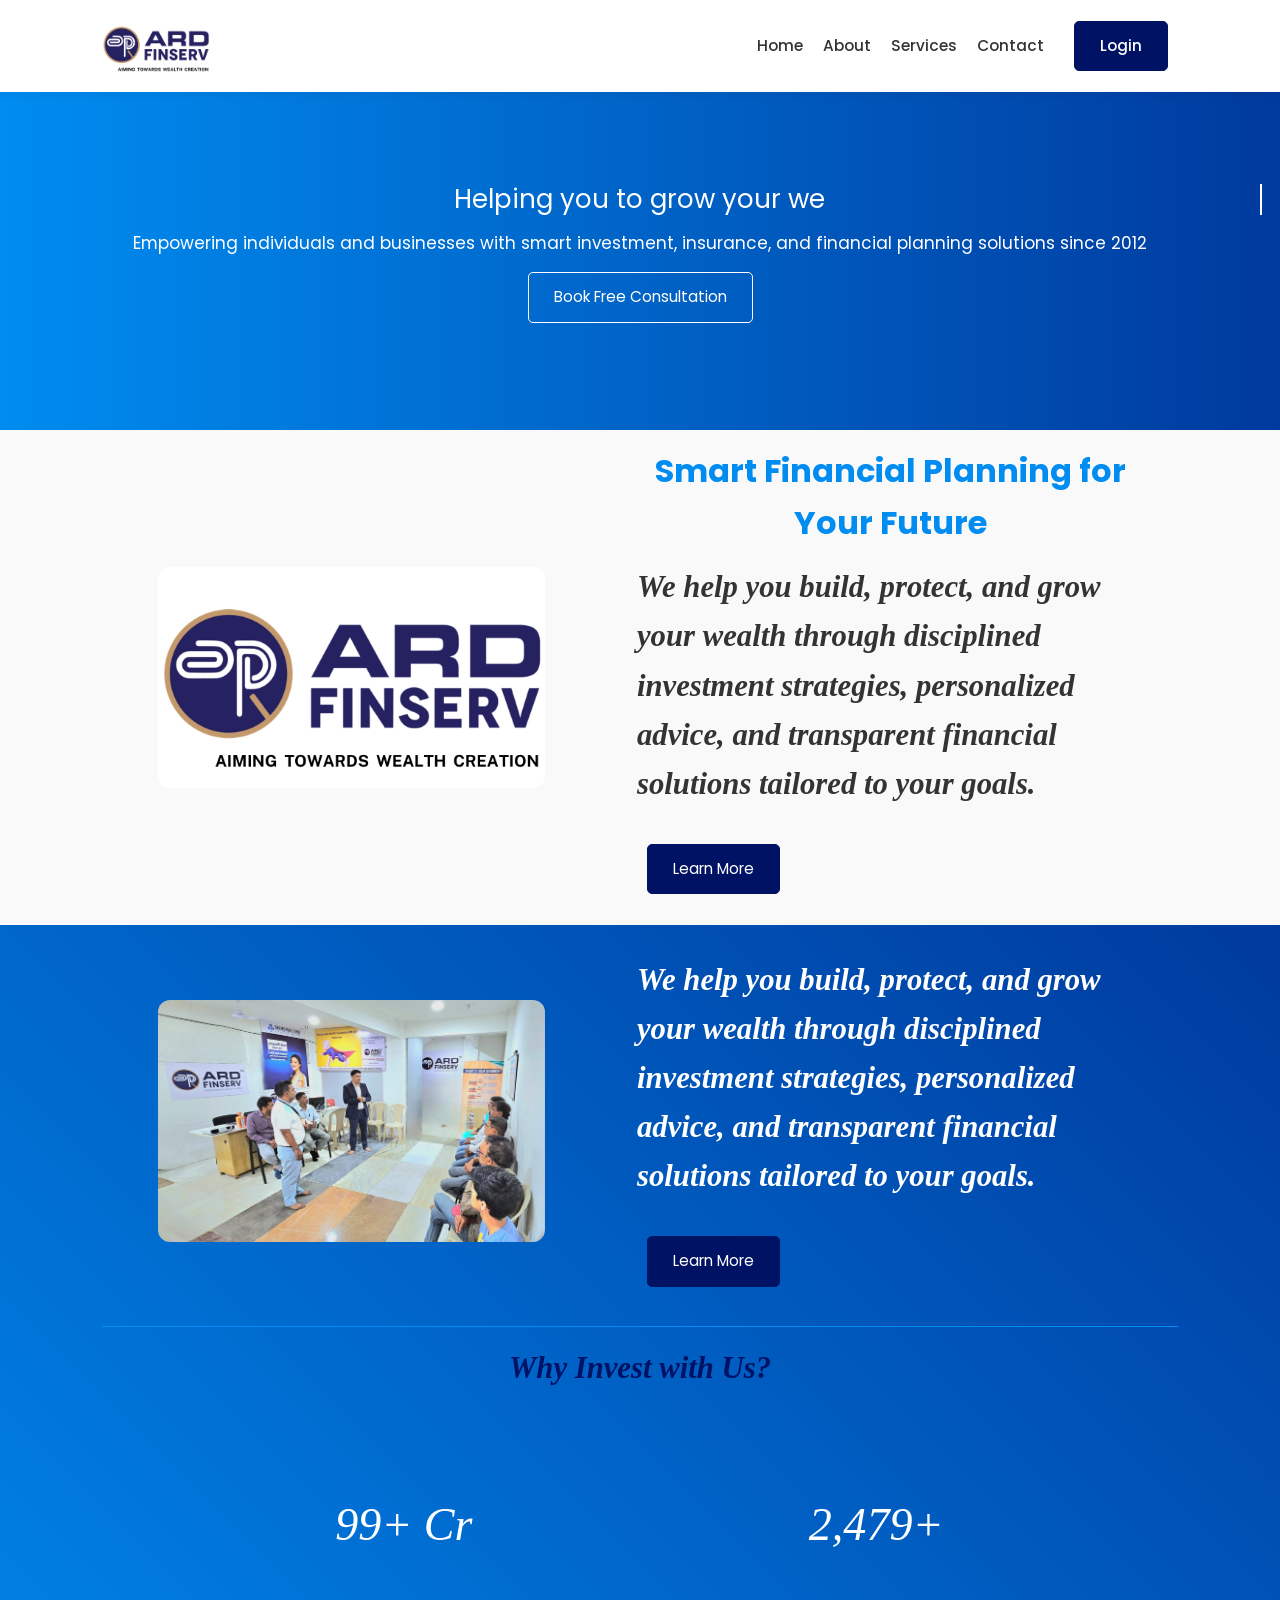
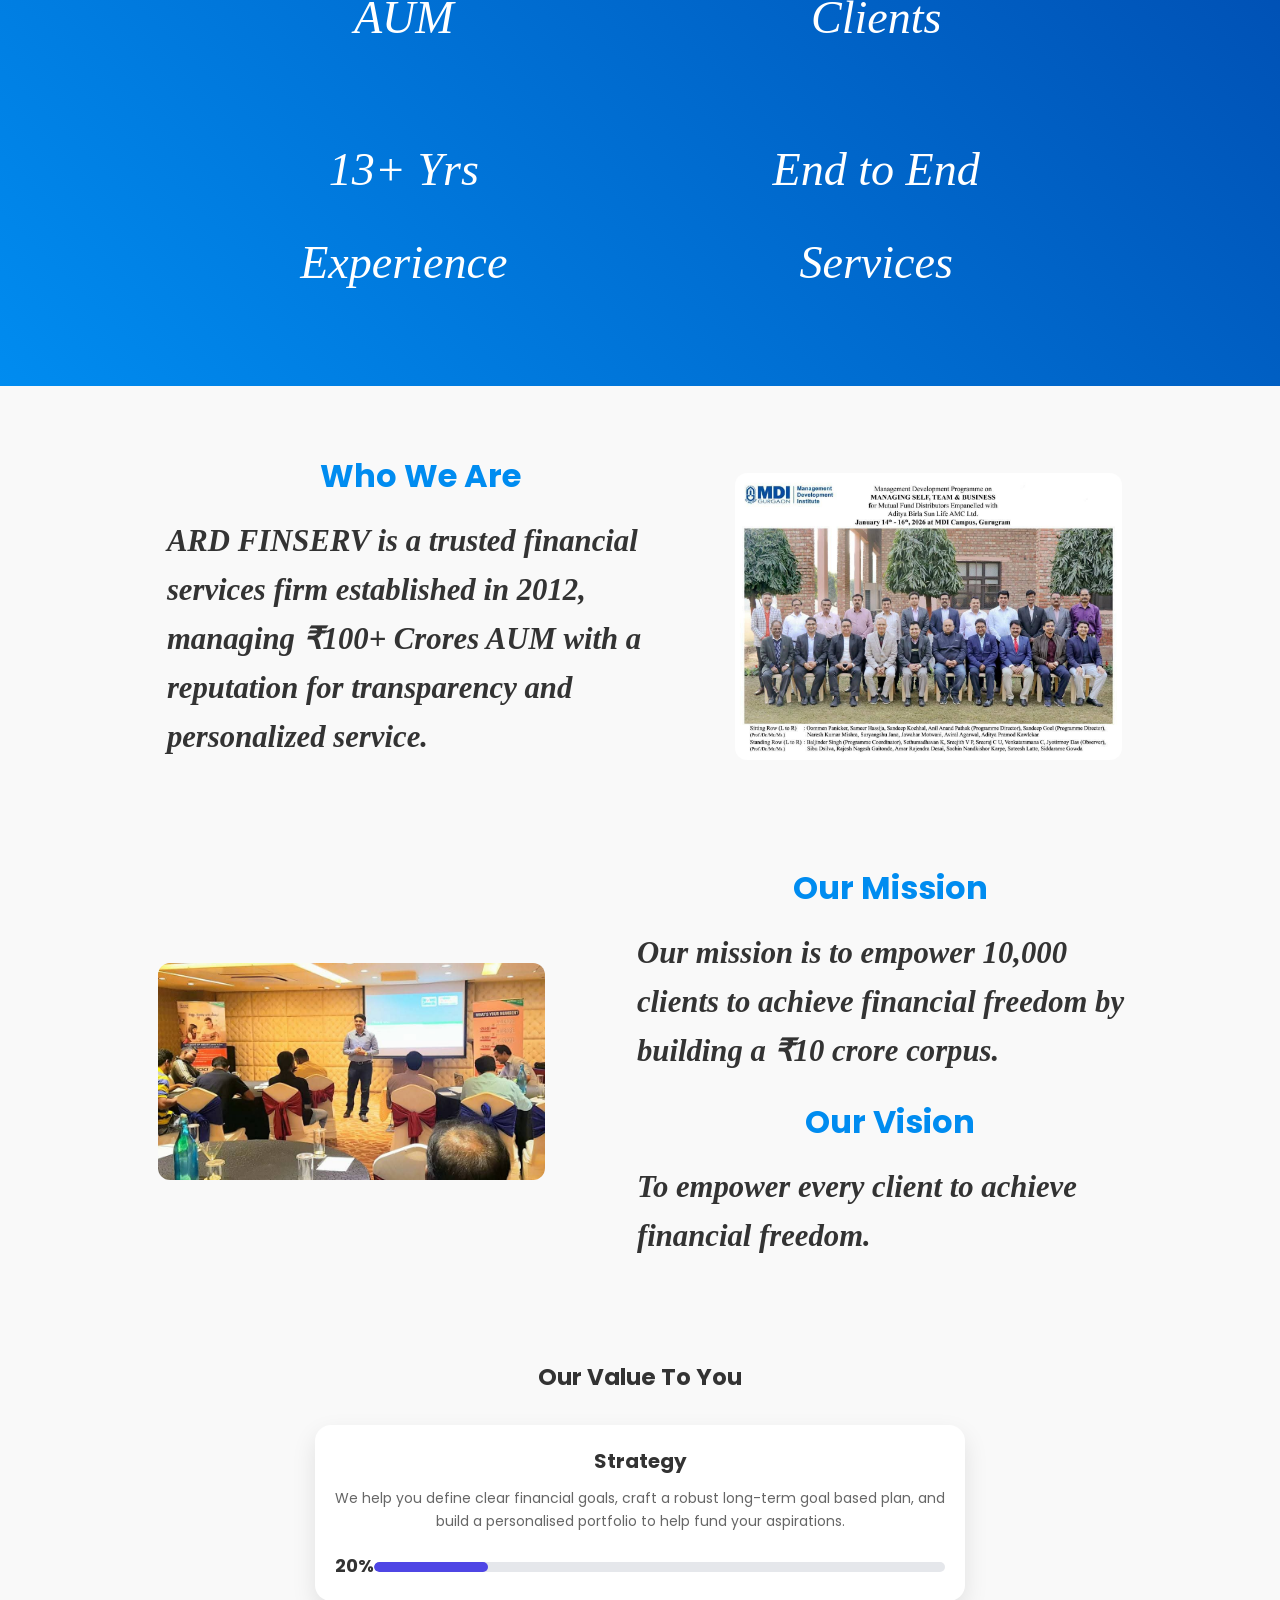
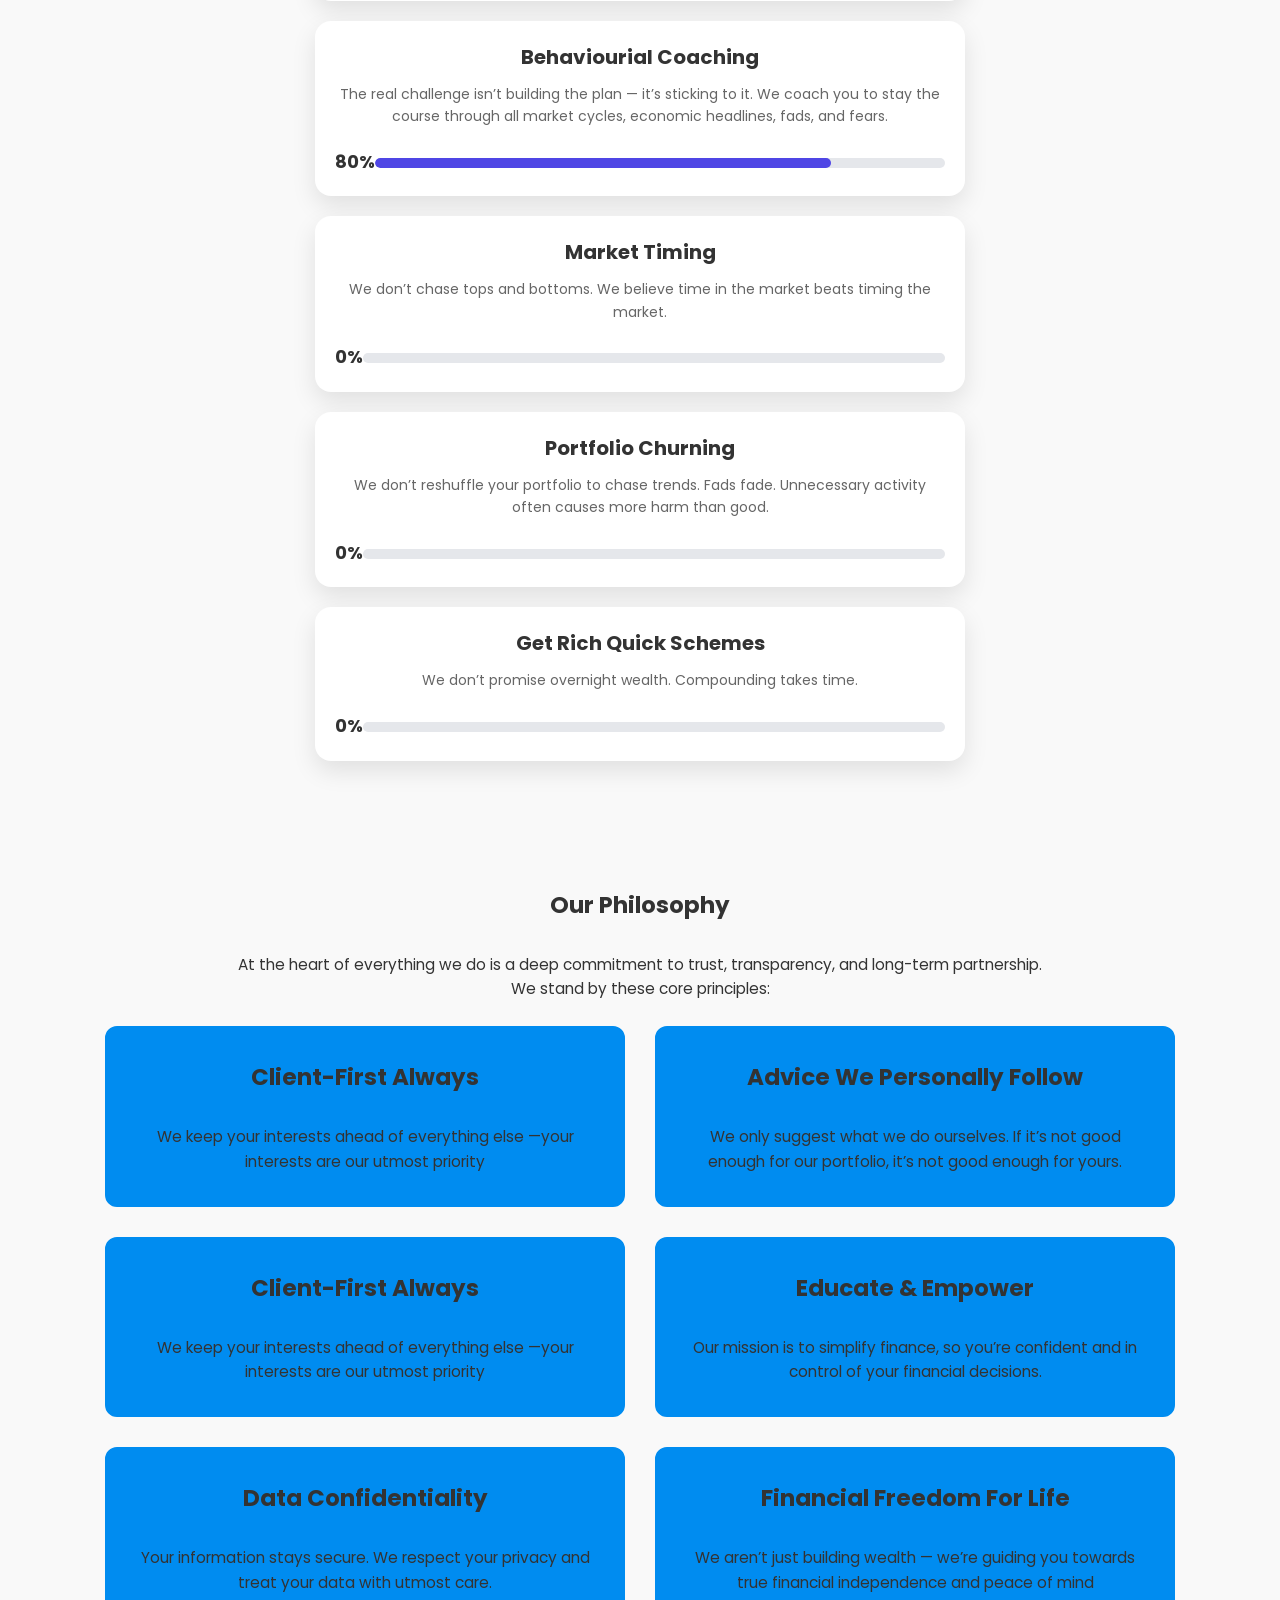
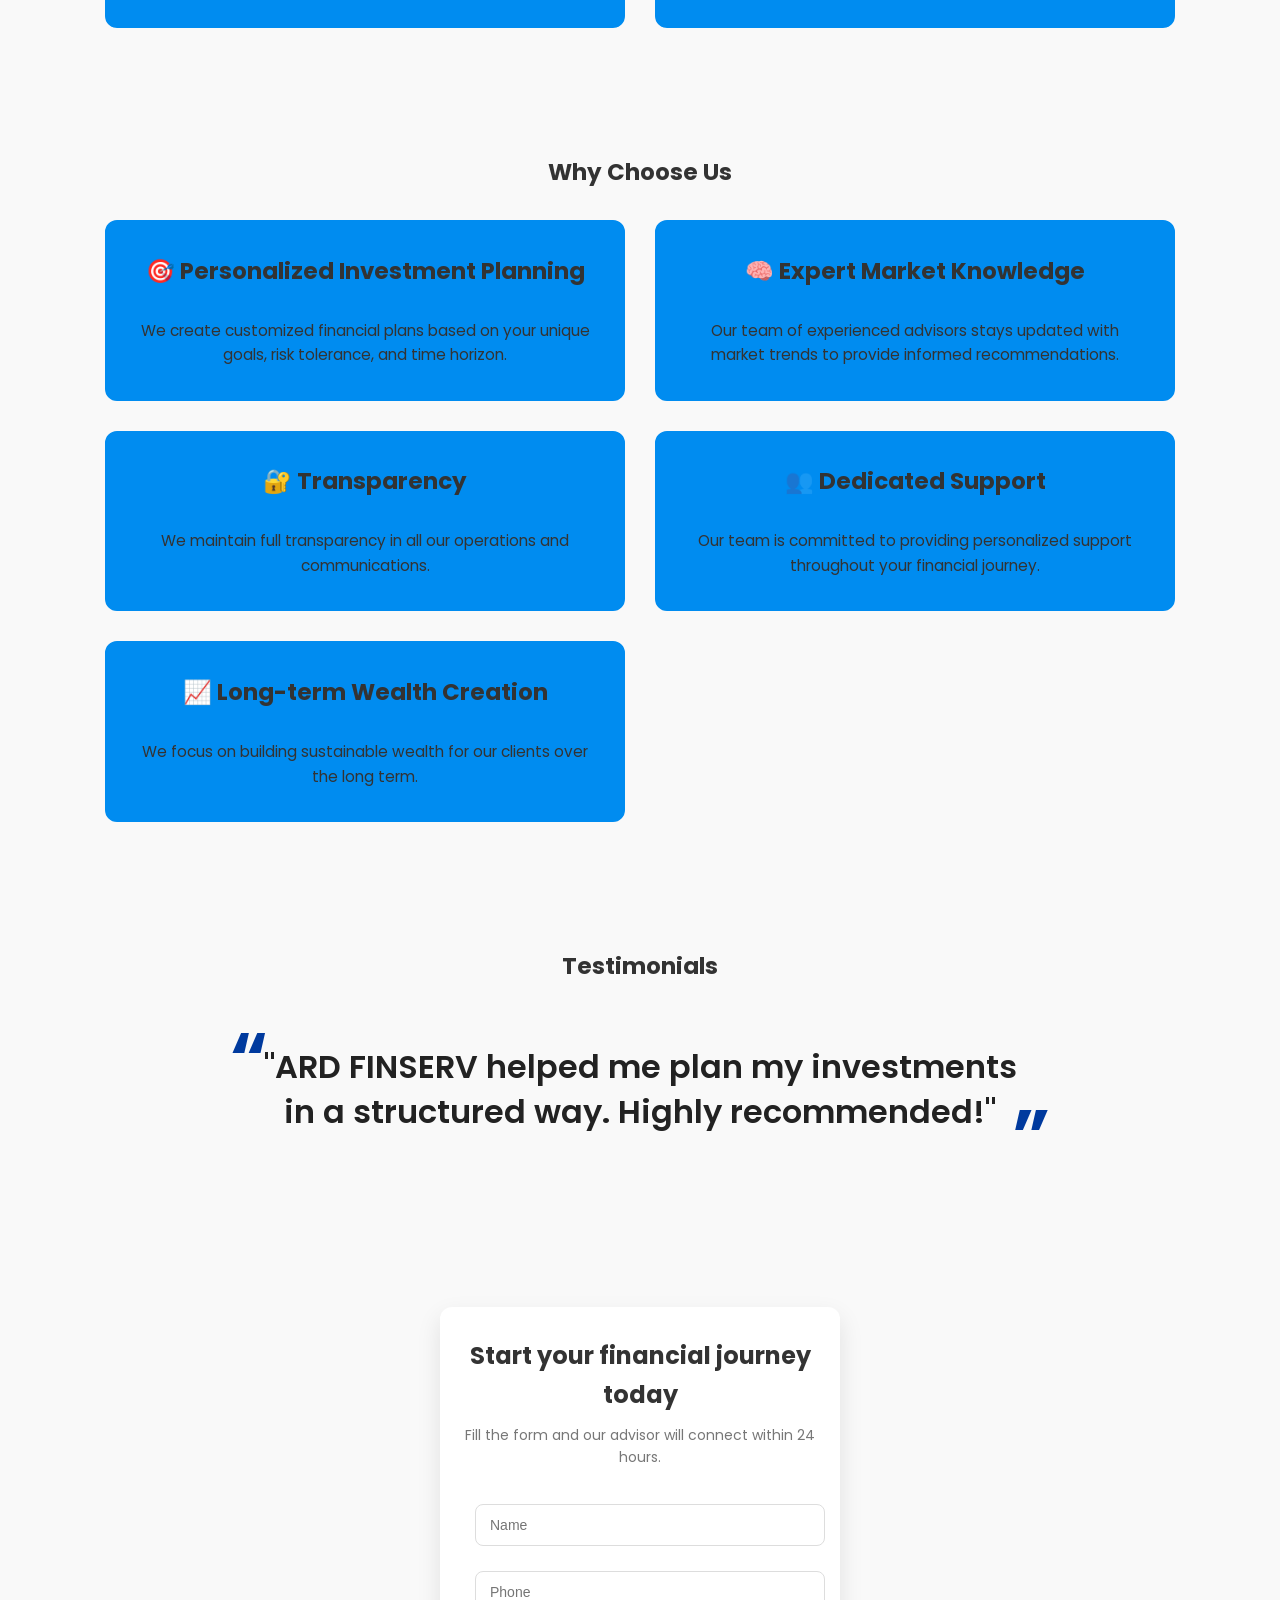
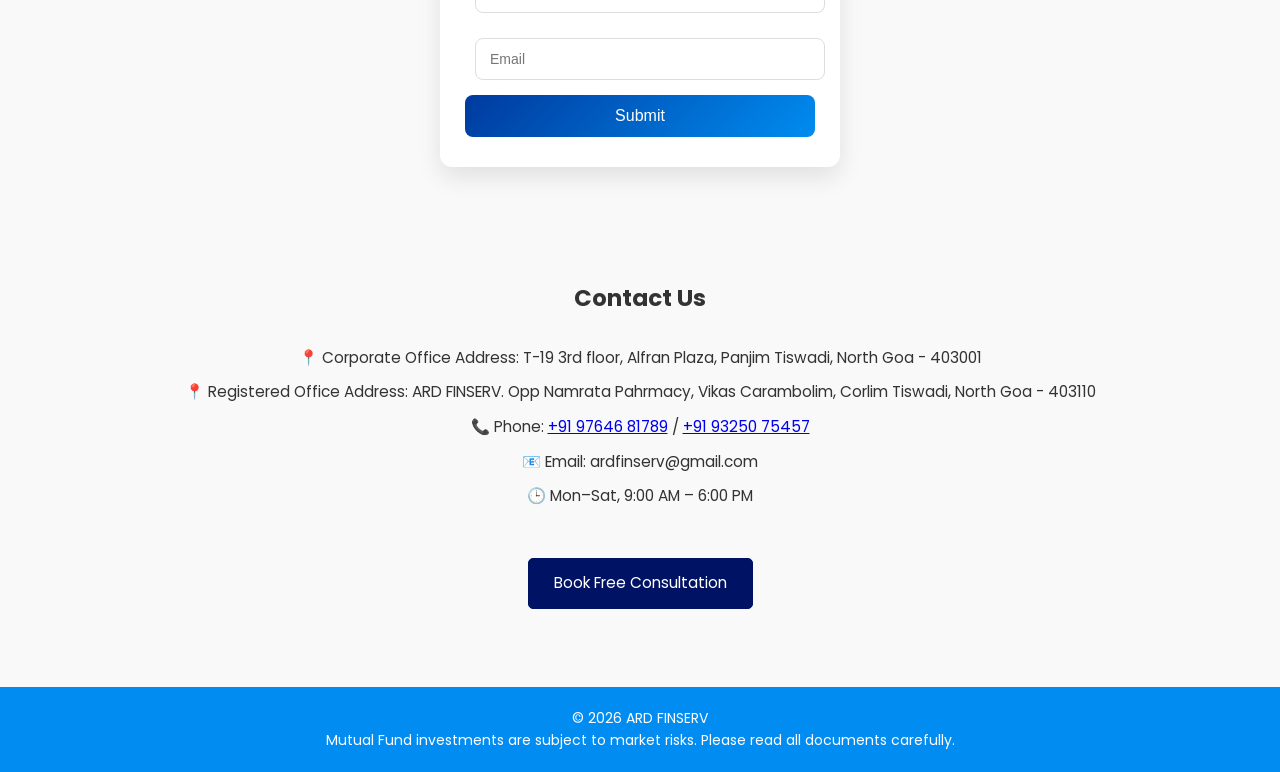
==== index.html @ 9228c087 "completed" ====
<!DOCTYPE html>
<html lang="en">

<head>
  <meta charset="UTF-8">
  <meta name="viewport" content="width=device-width, initial-scale=1.0">
  <title>ARD FINSERV</title>
  <link href="https://fonts.googleapis.com/css2?family=Poppins:wght@300;400;600;700&display=swap" rel="stylesheet">
  <link rel="stylesheet" href="style.css">
  <script src="script.js"></script>
</head>

<body>

  <!-- NAVBAR -->

  <nav>
    <h2 class="logo"><img height="100%" src="logo.jpg" alt="logo"></h2>
    <div class="hamburger" onclick="toggleMobileMenu()">
      <span></span>
      <span></span>
      <span></span>
    </div>
    <ul>
      <li><a href="/">Home</a></li>
      <li><a href="/about.html">About</a></li>
      <li><a href="/services.html">Services</a></li>
      <li><a href="/contact.html">Contact</a></li>
      <li><a class="btn" href="https://ardfinserv.investwell.app/app/#/login" target="_blank">Login</a></li>
    </ul>
  </nav>

  <!-- HERO -->
  <section class="hero">
    <!-- <h1>Your Trusted Partner in Financial Growth</h1> -->
    <div class="text" id="text"></div>
    
    </div>
    <p>Empowering individuals and businesses with smart investment, insurance, and financial planning solutions since
      2012</p>
    <a href="/contact.html" class="btn secondary">Book Free Consultation</a>

    <script>
      loop();
    </script>
  </section>

  <section class="split-section">
    <div class="split-container">

      <!-- Image -->
      <div class="split-image">
        <img src="logo.jpg" alt="Financial Planning">
      </div>

      <!-- Text -->
      <div class="split-text">
        <h2>Smart Financial Planning for Your Future</h2>
        <p class="nice-text">
          We help you build, protect, and grow your wealth through disciplined investment strategies,
          personalized advice, and transparent financial solutions tailored to your goals.
        </p>
        <a href="/about.html" class="btn">Learn More</a>
      </div>

    </div>
  </section>

  <section class="split-section linear-background">
    <div class="split-container">

      <!-- Image -->
      <div class="split-image">
        <img src="images/img1.jpeg" alt="Financial Planning">
      </div>

      <!-- Text -->
      <div class="split-text">
        <p class="nice-text" style="color: white;">
          We help you build, protect, and grow your wealth through disciplined investment strategies,
          personalized advice, and transparent financial solutions tailored to your goals.
        </p>

        <a href="/about.html" class="btn">Learn More</a>
      </div>
    </div>
    <br>
    <hr>

    <center class="nice-heading">Why Invest with Us?</center>
    <br>

    <div id="stats" class="numbers">
      <div> <span class="counter" data-target="100">0</span>+ Cr <br><span class="bold">AUM</span></div>
      <div> <span class="counter" data-target="2500">0</span>+ <br><span class="bold">Clients</span></div>
      <div> <span class="counter" data-target="14">0</span>+ Yrs <br><span class="bold">Experience</span></div>
      <div> End to End <br><span class="bold">Services</span></div>
    </div>

    <script>

      const counters = document.querySelectorAll(".counter");

      function animateCounter(el) {
        const target = +el.getAttribute("data-target");
        const duration = 2000;
        let startTime = null;

        function update(currentTime) {
          if (!startTime) startTime = currentTime;

          const progress = currentTime - startTime;
          const value = Math.min(Math.floor((progress / duration) * target), target);

          el.textContent = value.toLocaleString(); // adds commas

          if (progress < duration) {
            requestAnimationFrame(update);
          }
        }

        requestAnimationFrame(update);
      }

      // Trigger when section is visible
      const observer = new IntersectionObserver((entries) => {
        console.log(entries);
        if (entries[0].isIntersecting) {
          counters.forEach(counter => animateCounter(counter));
          observer.disconnect(); // run once
        }
      }, { threshold: 0.3 });


      observer.observe(document.getElementById("stats"));
    </script>
  </section>

  <br>
  <br>

  <section class="split-section">
    <div class="split-container">
      <!-- Text -->
      <div class="split-text">
        <h2>Who We Are</h2>
        <p class="nice-text">
          ARD FINSERV is a trusted financial services firm established in 2012, managing ₹100+
          Crores AUM with a reputation for transparency and personalized service.
        </p>
      </div>

      <!-- Image -->
      <div class="split-image">
        <img src="images/img2.jpeg" alt="Financial Planning">
      </div>

    </div>
  </section>

  <br><br>

  <section class="split-section">
    <div class="split-container">

      <!-- Image -->
      <div class="split-image">
        <img src="images/img3.jpeg" alt="Financial Planning">
      </div>

      <!-- Text -->
      <div class="split-text">
        <h2>Our Mission</h2>
        <p class="nice-text">
          Our mission is to empower 10,000 clients to achieve financial freedom by building a ₹10 crore corpus.
        </p>
        <h2>Our Vision</h2>
        <p class="nice-text">
          To empower every client to achieve financial freedom.
      </div>

    </div>
  </section>

  <section>
    <h2>Our Value To You</h2>
    <div style="display: flex;flex-wrap: wrap;gap: 20px;justify-content: center;">

      <div class="dual-card">

        <div class="title">Strategy</div>


        <div class="description">We help you define clear financial goals, craft a robust long-term goal based plan,
          and build a personalised portfolio to help fund your aspirations.</div>

        <div style="display: flex;">
          <h3>20%</h3>
          <div class="progress-bar">
            <div class="progress-fill" style="--value:20%;"></div>
          </div>
        </div>
      </div>

      <div class="dual-card">

        <div class="title">Behaviourial Coaching</div>


        <div class="description">The real challenge isn’t building the plan — it’s sticking to it. We coach you to stay
          the course through all market cycles, economic headlines, fads, and fears.</div>

        <div style="display: flex;">
          <h3>80%</h3>
          <div class="progress-bar">
            <div class="progress-fill" style="--value:80%;"></div>
          </div>
        </div>
      </div>

      <div class="dual-card">

        <div class="title">Market Timing</div>


        <div class="description">We don’t chase tops and bottoms. We believe time in the market beats timing the market.
        </div>

        <div style="display: flex;">
          <h3>0%</h3>
          <div class="progress-bar">
            <div class="progress-fill" style="--value:0%;"></div>
          </div>
        </div>
      </div>

      <div class="dual-card">

        <div class="title">Portfolio Churning</div>


        <div class="description">We don’t reshuffle your portfolio to chase trends. Fads fade. Unnecessary activity
          often causes more harm than good.</div>

        <div style="display: flex;">
          <h3>0%</h3>
          <div class="progress-bar">
            <div class="progress-fill" style="--value:0%;"></div>
          </div>
        </div>
      </div>

      <div class="dual-card">

        <div class="title">Get Rich Quick Schemes</div>


        <div class="description">We don’t promise overnight wealth. Compounding takes time.</div>

        <div style="display: flex;">
          <h3>0%</h3>
          <div class="progress-bar">
            <div class="progress-fill" style="--value:0%;"></div>
          </div>
        </div>
      </div>


    </div>

  </section>

  <section>
    <h2>Our Philosophy</h2>

    <center>
      <p>
        At the heart of everything we do is a deep commitment to trust, transparency, and long-term partnership.
        <br>
        We stand by these core principles:
      </p>
    </center>
    <br>
    <div class="grid">
      <div class="card">
        <h2>Client-First Always</h2>
        <p>We keep your interests ahead of everything else —your interests are our utmost priority </p>
      </div>
      <div class="card">
        <h2>Advice We Personally Follow</h2>
        <p>We only suggest what we do ourselves. If it’s not good enough for our portfolio, it’s not good enough for
          yours.</p>
      </div>
      <div class="card">
        <h2>Client-First Always</h2>
        <p>We keep your interests ahead of everything else —your interests are our utmost priority </p>
      </div>
      <div class="card">
        <h2>Educate & Empower</h2>
        <p>Our mission is to simplify finance, so you’re confident and in control of your financial decisions.</p>
      </div>
      <div class="card">
        <h2>Data Confidentiality</h2>
        <p>Your information stays secure. We respect your privacy and treat your data with utmost care.</p>
      </div>
      <div class="card">
        <h2>Financial Freedom For Life</h2>
        <p>We aren’t just building wealth — we’re guiding you towards true financial independence and peace of mind</p>
      </div>
    </div>
  </section>

  <!-- WHY CHOOSE US -->
  <section>
    <h2>Why Choose Us</h2>
    <div class="grid">
      <div class="card">
        <h2>🎯 Personalized Investment Planning</h2>
        <p>We create customized financial plans based on your unique goals, risk tolerance, and time horizon.</p>

      </div>
      <div class="card">
        <h2>🧠 Expert Market Knowledge</h2>
        <p>Our team of experienced advisors stays updated with market trends to provide informed recommendations.</p>
      </div>
      <div class="card">
        <h2>🔐 Transparency</h2>
        <p>We maintain full transparency in all our operations and communications.</p>
      </div>
      <div class="card">
        <h2>👥 Dedicated Support</h2>
        <p>Our team is committed to providing personalized support throughout your financial journey.</p>
      </div>
      <div class="card">
        <h2>📈 Long-term Wealth Creation</h2>
        <p>We focus on building sustainable wealth for our clients over the long term.</p>
      </div>
    </div>
  </section>

  <!-- TESTIMONIAL -->
  <section>
    <h2>Testimonials</h2>
    <blockquote class="big-quote">
      "ARD FINSERV helped me plan my investments in a structured way. Highly recommended!"
    </blockquote>
  </section>

  <!-- FORM -->
  <section class="form">
    <h2>Start your financial journey today</h2>
    <p>Fill the form and our advisor will connect within 24 hours.</p>
    <input type="text" placeholder="Name">
    <input type="text" placeholder="Phone">
    <input type="email" placeholder="Email">
    <button>Submit</button>
  </section>

  <!-- CONTACT -->
  <section id="contact" class="contact">
    <h2>Contact Us</h2>
    <p>📍 Corporate Office Address: T-19 3rd floor, Alfran Plaza, Panjim Tiswadi, North Goa - 403001</p>
    <p>📍 Registered Office Address: ARD FINSERV. Opp Namrata Pahrmacy, Vikas Carambolim, Corlim Tiswadi, North Goa -
      403110</p>
    <p>📞 Phone: <a href="phone:+91 97646 81789">+91 97646 81789</a> / <a href="phone:+91 93250 75457">+91 93250
        75457</a></p>
    <p>📧 Email: ardfinserv@gmail.com</p>
    <p>🕒 Mon–Sat, 9:00 AM – 6:00 PM</p>
    <br>
    <a href="/contact.html" class="btn">Book Free Consultation</a>
  </section>

  <!-- FOOTER -->
  <footer>
    <p>© 2026 ARD FINSERV</p>
    <p>Mutual Fund investments are subject to market risks. Please read all documents carefully.</p>
  </footer>

</body>

</html>
---- style.css ----
:root {
  --primary-color: #003a9e;
  --secondary-color: #008cf0;
  --btn-color: #001264;
  --background-color: #f9f9f9;
  --text-color: #333;
}

* {
  margin: 0;
  padding: 0;
  box-sizing: border-box;
}

html {
  scroll-behavior: smooth;
  font-size: clamp(14px, 1.2vw, 18px);
}

body {
  font-family: 'Poppins', sans-serif;
  line-height: 1.6;
  color: var(--text-color);
  background-color: var(--background-color);
}

.logo {
  margin-bottom: 0;
  height: 100%;
}

/* NAVBAR */
nav {
  display: flex;
  justify-content: space-between;
  align-items: center;
  padding: 1rem 8%;
  background: #fff;
  height: 6rem;
  box-shadow: 0 2px 10px rgba(0, 0, 0, 0.05);
  position: sticky;
  top: 0;
  z-index: 1000;
}

nav h2 {
  color: var(--secondary-color);
}

nav ul {
  display: flex;
  list-style: none;
  gap: 20px;
  align-items: center;
}

nav a {
  text-decoration: none;
  color: var(--text-color);
  font-weight: 500;
}

nav a:hover {
  color: var(--primary-color);
}

.hero2 {
  height: 90vh;
  background-image: url('images/img4.jpeg');
  background-size: cover;
  display: flex;
  justify-content: center;
  align-items: center;
  text-align: center;
  color: #fff;
}

/* HAMBURGER BUTTON */
.hamburger {
  display: none;
  flex-direction: column;
  cursor: pointer;
  padding: 5px;
  z-index: 1000;
}

.hamburger span {
  width: 25px;
  height: 3px;
  background: #1f1f1f;
  margin: 3px 0;
  transition: 0.3s;
  border-radius: 3px;
}

.hamburger.active span:nth-child(1) {
  transform: rotate(-45deg) translate(-5px, 6px);
}

.hamburger.active span:nth-child(2) {
  opacity: 0;
}

.hamburger.active span:nth-child(3) {
  transform: rotate(45deg) translate(-5px, -6px);
}

/* HERO */
.hero {
  background: linear-gradient(to right, var(--secondary-color), var(--primary-color));
  color: white;
  text-align: center;
  padding: 6rem 1.2rem;
}

.hero h1 {
  font-size: 3.1rem;
}

.hero p {
  margin-top: 1rem;
  font-size: 1.1rem;
}

.btn {
  display: inline-block;
  margin: 15px 10px;
  padding: 12px 25px;
  border-radius: 5px;
  text-decoration: none;
  color: white;
  background: var(--btn-color);
  outline: none;
  border: 1px solid var(--btn-color);
  cursor: pointer;
  transition: all 0.3s ease;
}

.btn.secondary {
  background: transparent;
  border: 1px solid white;
}

.btn:hover {
  background: white;
  color: var(--btn-color);
}

.big-quote {
  font-size: 32px;
  font-weight: 600;
  color: #222;
  text-align: center;
  margin: 40px auto;
  max-width: 800px;
  line-height: 1.4;
  position: relative;
  padding: 20px;
}

/* Decorative quotation marks */
.big-quote::before {
  content: "“";
  font-size: 80px;
  color: var(--primary-color);
  position: absolute;
  left: -10px;
  top: -20px;
}

.big-quote::after {
  content: "”";
  font-size: 80px;
  color: var(--primary-color);
  position: absolute;
  right: -10px;
  bottom: -40px;
}

.nice-text {
  color: var(--text-color);
  margin-top: 1rem;
  font-size: 2rem;
  font-style: italic;
  font-weight: bold;
  font-family: 'Times New Roman', Times, serif;
}

.nice-heading {
  color: var(--btn-color);
  margin-top: 1.1rem;
  font-size: 2rem;
  font-style: italic;
  font-weight: bolder;
  font-family: 'Times New Roman', Times, serif;
}

/* SECTIONS */
section {
  padding: 4.1rem 8%;
}

h2 {
  text-align: center;
  margin-bottom: 1.9rem;
}

hr {
  border: none;
  height: 1px;
  background: var(--secondary-color);
}

/* GRID */
.grid {
  display: grid;
  /* grid-template-columns: repeat(auto-fit, minmax(320px, 1fr)); */
  grid-template-columns: repeat(auto-fit, minmax(400px, 520px));
  gap: 30px;
  justify-content: center;
}

.card {
  padding: 20px;
  border-radius: 10px;
  border: 2px solid var(--secondary-color);
  background: var(--secondary-color);
  text-align: center;
  position: relative;
  padding: 2rem;
  border-radius: 12px;
  z-index: 1;
  overflow: hidden;
  transition: all 0.3s ease;
}

/* Gradient Border Effect */
.card::before {
  content: "";
  position: absolute;
  inset: 0;
  padding: 2px;
  /* thickness of border */
  border-radius: 12px;
  background: linear-gradient(135deg, var(--primary-color), var(--secondary-color), var(--btn-color), var(--accent-color));
  -webkit-mask:
    linear-gradient(#fff 0 0) content-box,
    linear-gradient(#fff 0 0);
  -webkit-mask-composite: xor;
  mask-composite: exclude;
  z-index: -1;
}

.card:hover {
  background: white;
}

/* 007bff, #00c6ff, #7b2ff7, #ff7a18); */

/* ABOUT */
.about p {
  max-width: 800px;
  margin: auto;
  text-align: center;
}

/* STATS */
.stats {
  display: flex;
  justify-content: space-around;
  flex-wrap: wrap;
  text-align: center;
}

.stat {
  margin: 20px;
  font-size: 22px;
  font-weight: 600;
}

/* CONTACT */
.contact {
  text-align: center;
}

.contact p {
  margin: 10px 0;
}

/* FORM */
.form {
  text-align: center;
}

.form input {
  width: 250px;
  padding: 10px;
  margin: 10px;
}

.form button {
  padding: 12px 25px;
  background: var(--primary-color);
  color: white;
  border: none;
  cursor: pointer;
}

/* FOOTER */
footer {
  background: var(--secondary-color);
  color: white;
  text-align: center;
  padding: 20px;
  font-size: 14px;
}

.split-section {
  padding: 1rem 8%;
  background: var(--background-color);
}

.split-container {
  display: flex;
  align-items: center;
  gap: 40px;
  justify-content: center;
}

.linear-background {
  background: linear-gradient(45deg, var(--secondary-color), var(--primary-color));
}

.split-image {
  display: flex;
  justify-content: center;
  width: 40%;
}

/* Image */
.split-image img {
  width: 90%;
  border-radius: 12px;
  display: block;
}

/* Text */
.split-text {
  width: 50%;
  padding-left: 2rem;
}

.split-text h2 {
  font-size: 32px;
  margin-bottom: 15px;
  color: var(--secondary-color);
}

.split-text p {
  margin-bottom: 20px;
  color: var(--text-color);
}

.space12 {
  width: 6px;
}

.sip-container {
  background: #fff;
  padding: 1rem;
  border-radius: 10px;
  width: 400px;
  box-shadow: 0 4px 10px rgba(0, 0, 0, 0.1);
  margin: auto;
}

.slider-container {
  display: flex;
  flex-direction: column;
  align-items: center;
  margin: 20px 0;
}


.numbers {
  display: flex;
  gap: 30px;
  justify-content: center;
  flex-wrap: wrap;
  padding: 3rem;
}

.numbers div {
  width: 45%;
  font-size: 3rem;
  color: #fff;
  text-align: center;
  line-height: 6rem;
  padding: 1rem;
  font-weight: 500;
  font-style: italic;
  font-family: 'Times New Roman', Times, serif;
}

.bold {
  font-weight: 500;
  font-style: italic;
  font-family: 'Times New Roman', Times, serif;
}

/* Form container */
.form {
  max-width: 400px;
  width: 90%;
  margin: 50px auto;
  padding: 30px 25px;
  background: #ffffff;
  border-radius: 12px;
  box-shadow: 0 10px 25px rgba(0, 0, 0, 0.1);
  text-align: center;
}

/* Heading */
.form h2 {
  font-size: 24px;
  margin-bottom: 10px;
  color: #333;
}

/* Description */
.form p {
  font-size: 14px;
  color: #777;
  margin-bottom: 25px;
}

/* Inputs */
.form input {
  width: 100%;
  padding: 12px 14px;
  margin-bottom: 15px;
  border: 1px solid #ddd;
  border-radius: 8px;
  font-size: 14px;
  transition: all 0.3s ease;
}

/* Input focus effect */
.form input:focus {
  border-color: var(--primary-color);
  outline: none;
  box-shadow: 0 0 5px rgba(76, 175, 80, 0.3);
}

/* Button */
.form button {
  width: 100%;
  padding: 12px;
  background: linear-gradient(135deg, var(--primary-color), var(--secondary-color));
  color: white;
  border: none;
  border-radius: 8px;
  font-size: 16px;
  cursor: pointer;
  transition: all 0.8s ease;
}

/* Button hover */
.form button:hover {
  background: linear-gradient(135deg, var(--secondary-color), var(--primary-color));
}

.dual-card {
  background: #fff;
  padding: 20px;
  border-radius: 16px;
  width: 800px;
  max-width: 650px;
  box-shadow: 0 10px 25px rgba(0, 0, 0, 0.1);
  text-align: center;
}

.title {
  font-size: 20px;
  font-weight: bold;
  margin-bottom: 10px;
}

.description {
  font-size: 14px;
  color: #666;
  margin-bottom: 20px;
}

/* 🔵 Circular Progress */
.circle {
  --value: 0; /* default */
  width: 120px;
  height: 120px;
  border-radius: 50%;
  background: conic-gradient(var(--primary-color) calc(var(--value) * 1%), #e5e7eb 0%);
  display: flex;
  align-items: center;
  justify-content: center;
  margin: 0 auto 20px;
  position: relative;
}

.circle::before {
  content: "";
  position: absolute;
  width: 90px;
  height: 90px;
  background: #fff;
  border-radius: 50%;
}

.circle span {
  position: absolute;
  font-weight: bold;
  font-size: 18px;
}

/* 🟢 Progress Bar */
.progress-bar {
  width: 100%;
  height: 10px;
  background: #e5e7eb;
  border-radius: 10px;
  overflow: hidden;
  margin-top: 10px;
}

.progress-fill {
  height: 100%;
  width: var(--value);
  /* change this */
  background: #4f46e5;
  border-radius: 10px;
}

.text {
  line-height: 2rem;
  font-size: 26px;
  border-right: 2px solid #fff;
  white-space: nowrap;
  overflow: hidden;
}

/* Cursor blink */
@keyframes blink {
  50% { border-color: transparent; }
}

.typing {
  animation: blink 0.8s infinite;
}

/* MOBILE */
@media(max-width: 768px) {

  .dual-card {
    padding: 15px;
  }

  .circle {
    width: 100px;
    height: 100px;
  }

  .circle::before {
    width: 75px;
    height: 75px;
  }

  .form {
    padding: 20px 15px;
  }

  .form h2 {
    font-size: 20px;
  }

  .hero h1 {
    font-size: 28px;
  }

  .split-container {
    flex-direction: column;
  }

  .split-text {
    padding-left: 0;
    text-align: center;
    width: 100%;
  }

  .split-image {
    width: 100%;
  }

  .split-text h2 {
    font-size: 24px;
  }

  .numbers div {
    width: 300px;
    ;
  }

  nav {
    padding: 15px 20px;
    justify-content: space-between;
  }

  .hamburger {
    display: flex;
  }

  nav ul {
    position: fixed;
    top: 0;
    right: -100%;
    width: 280px;
    height: 100vh;
    background: rgba(255, 255, 255, 0.98);
    backdrop-filter: blur(10px);
    flex-direction: column;
    justify-content: flex-start;
    align-items: center;
    padding-top: 100px;
    transition: right 0.3s ease-in-out;
    box-shadow: -5px 0 20px rgba(0, 0, 0, 0.2);
  }

  nav ul.mobile-open {
    right: 0;
  }

  nav ul li {
    margin: 5px 0;
    opacity: 0;
    transform: translateX(20px);
    animation: slideIn 0.3s ease forwards;
    border-bottom: 1px solid var(--secondary-color);
  }

  nav ul li:nth-child(1) {
    animation-delay: 0.1s;
  }

  nav ul li:nth-child(2) {
    animation-delay: 0.2s;
  }

  nav ul li:nth-child(3) {
    animation-delay: 0.3s;
  }

  nav ul li:nth-child(4) {
    animation-delay: 0.4s;
  }

  nav ul li:nth-child(5) {
    animation-delay: 0.5s;
  }

  nav ul li:nth-child(6) {
    animation-delay: 0.6s;
  }

  @keyframes slideIn {
    to {
      opacity: 1;
      transform: translateX(0);
    }
  }

  nav ul li a {
    font-size: 1.2rem;
    padding: 15px 20px;
    display: block;
  }
}
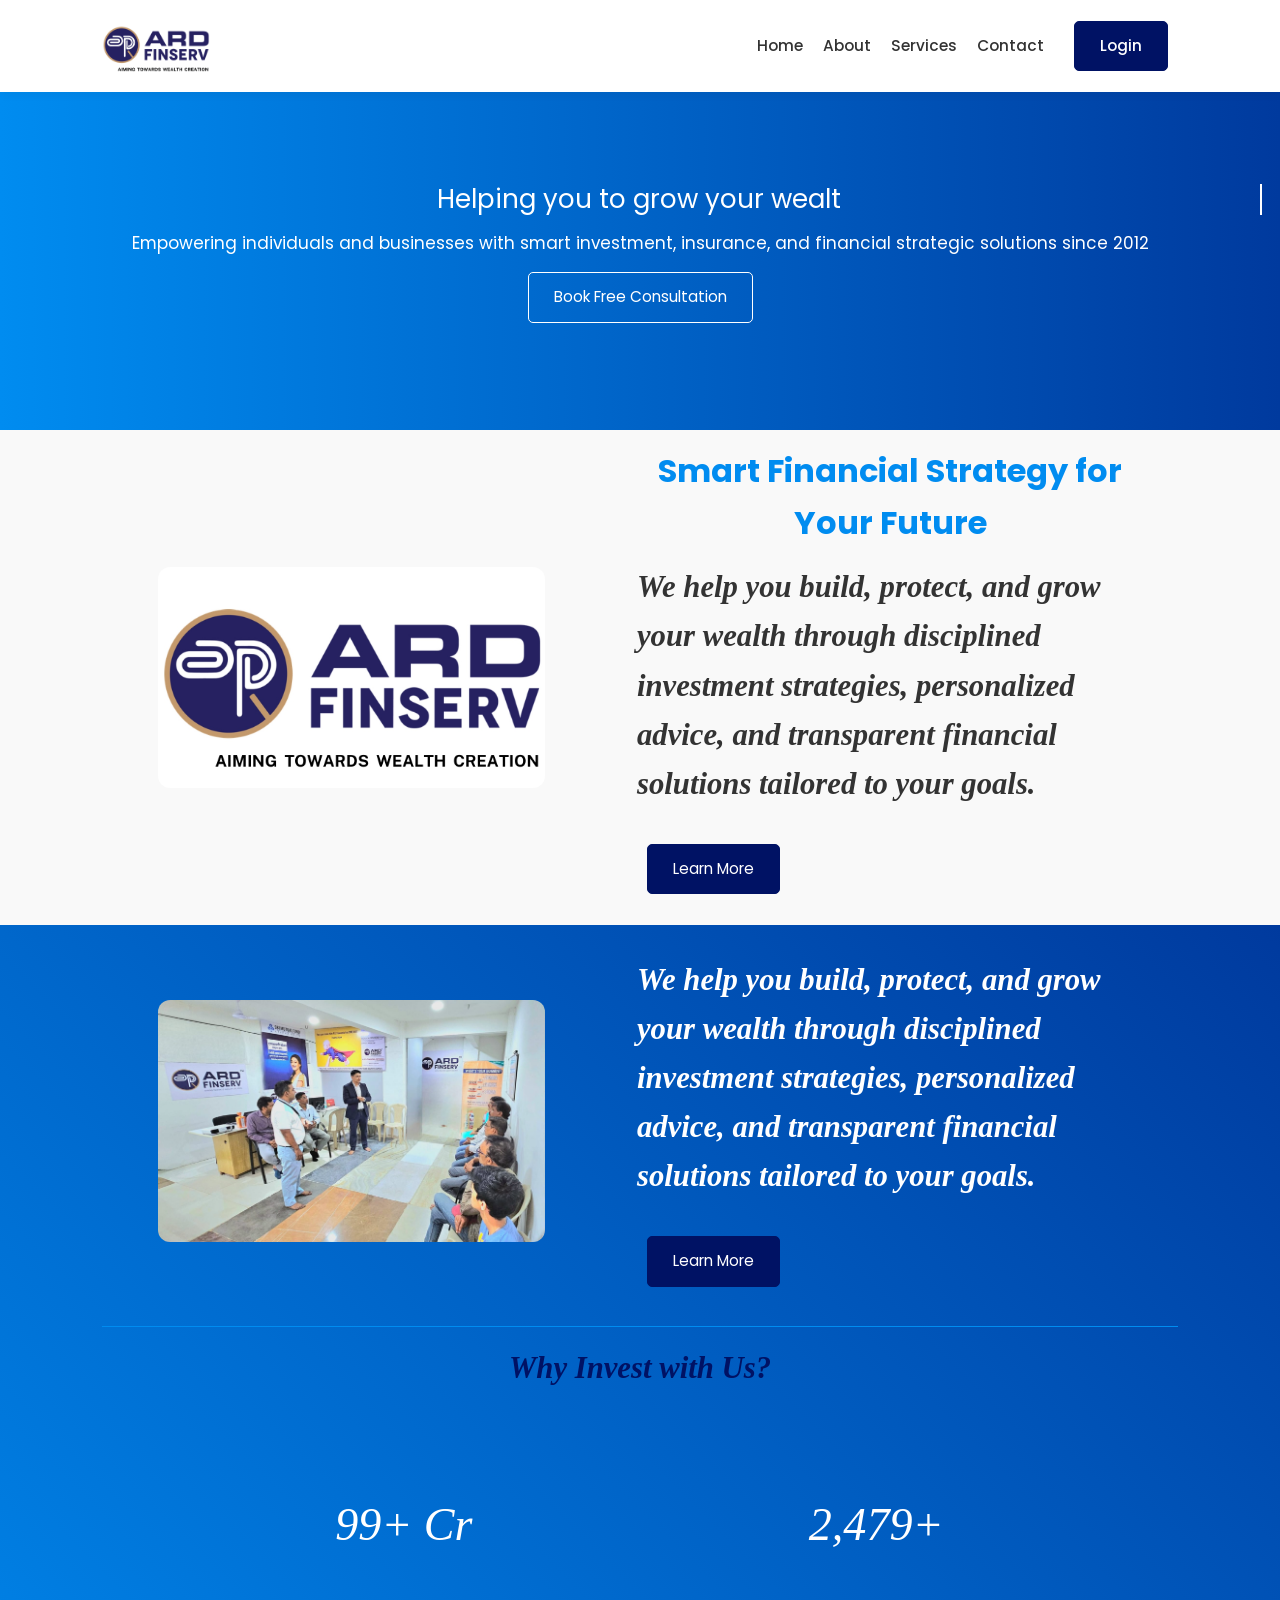
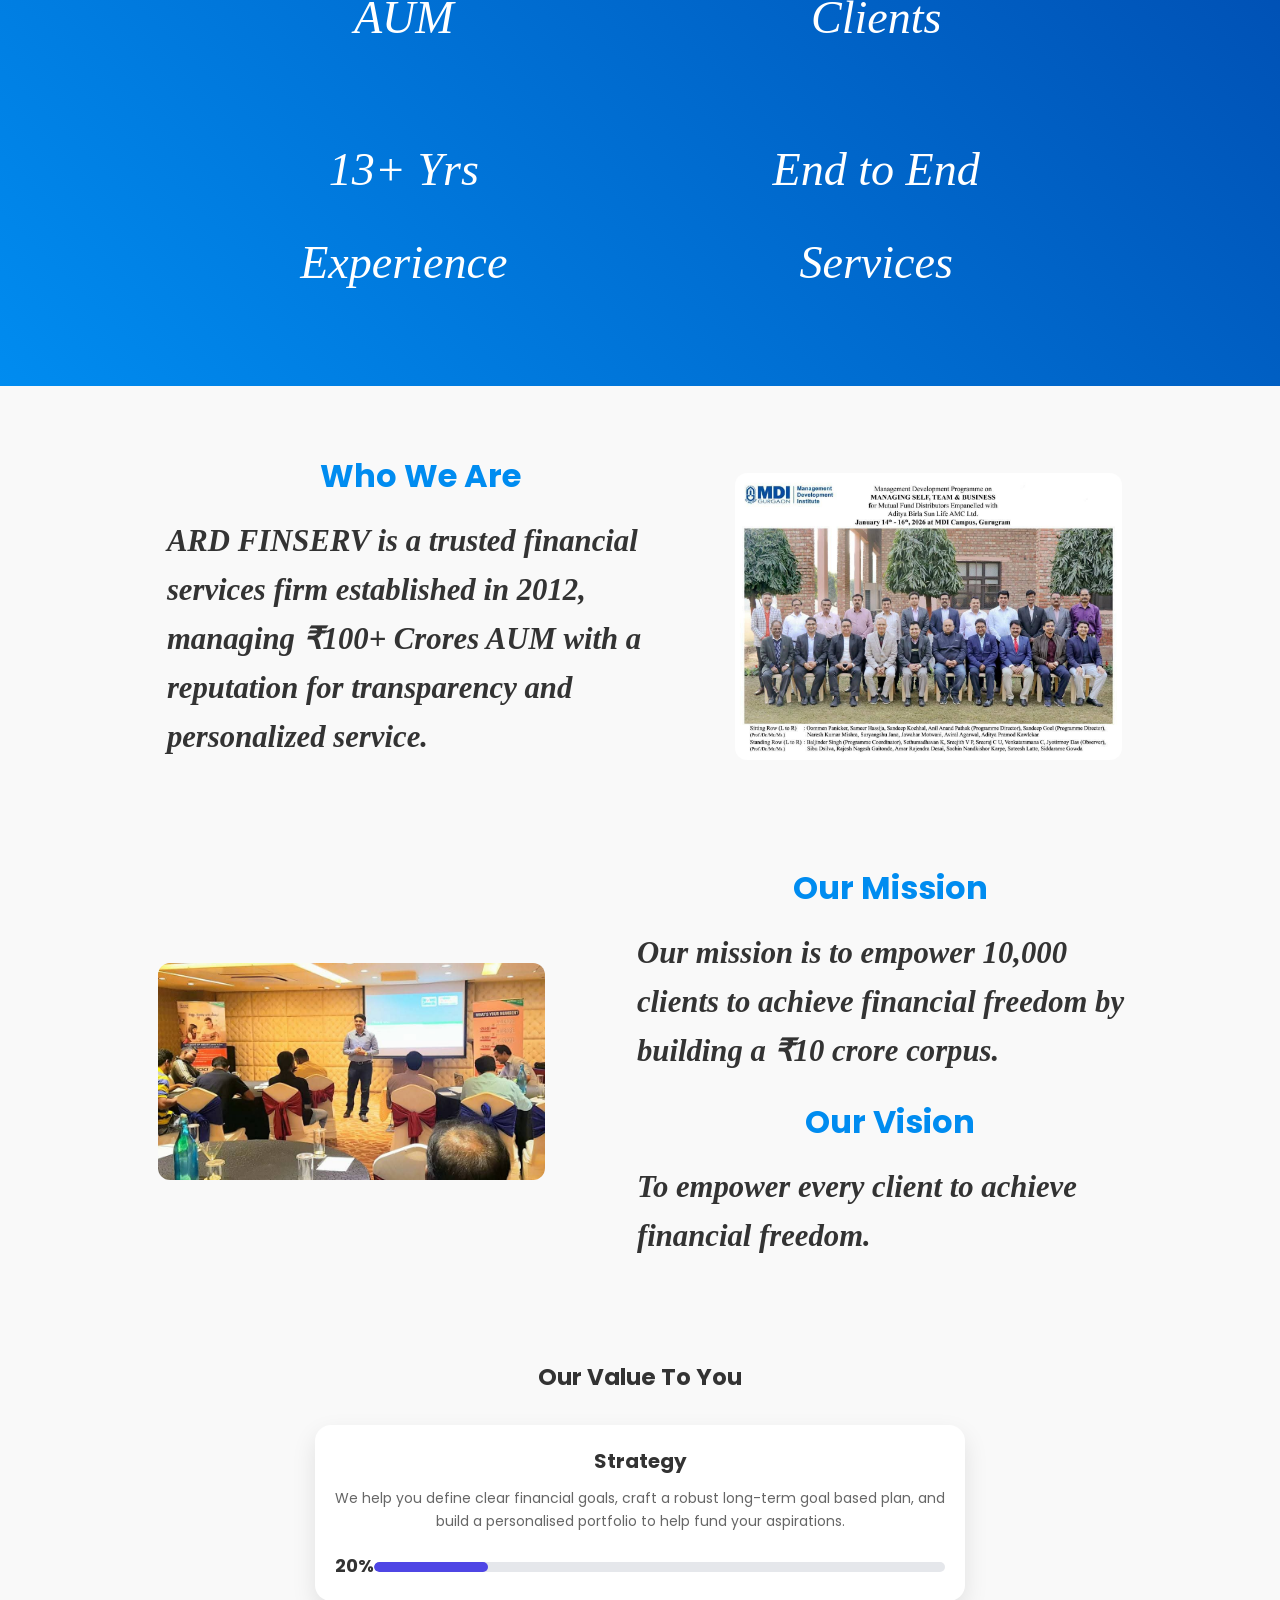
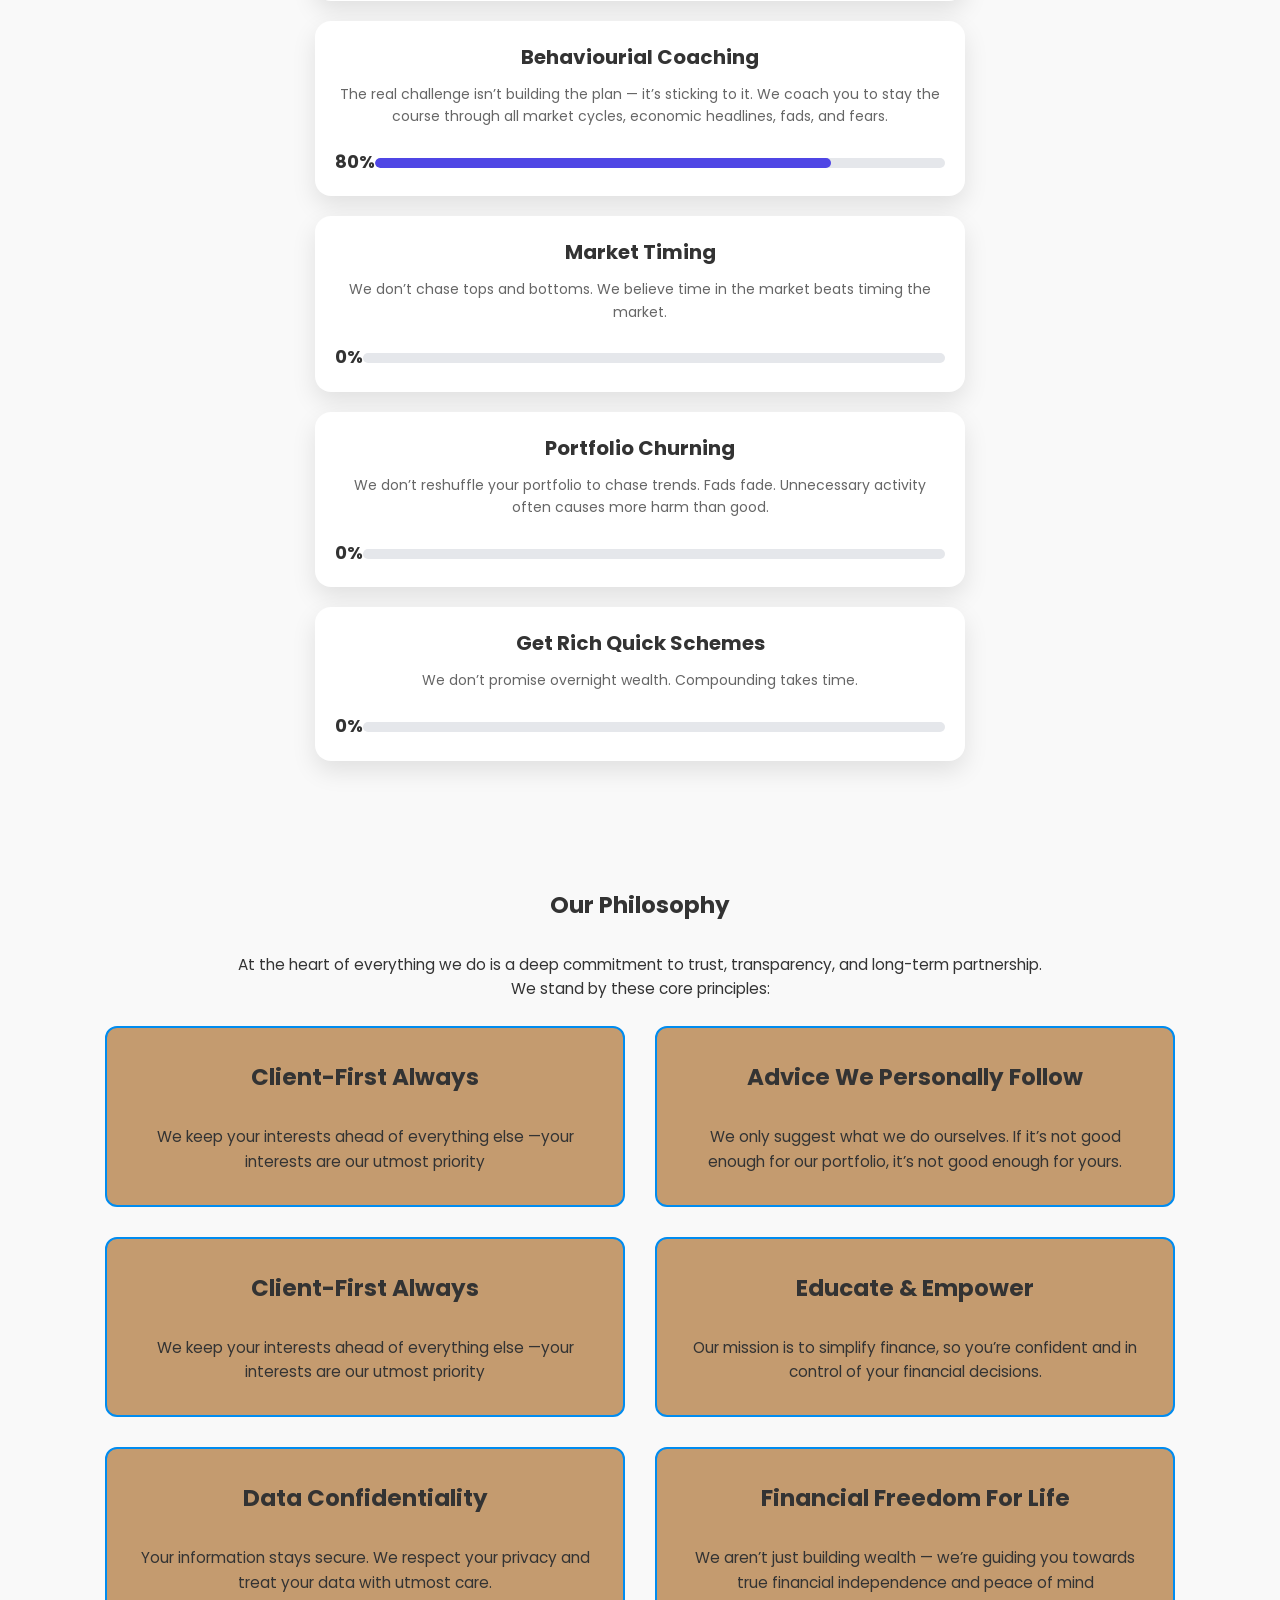
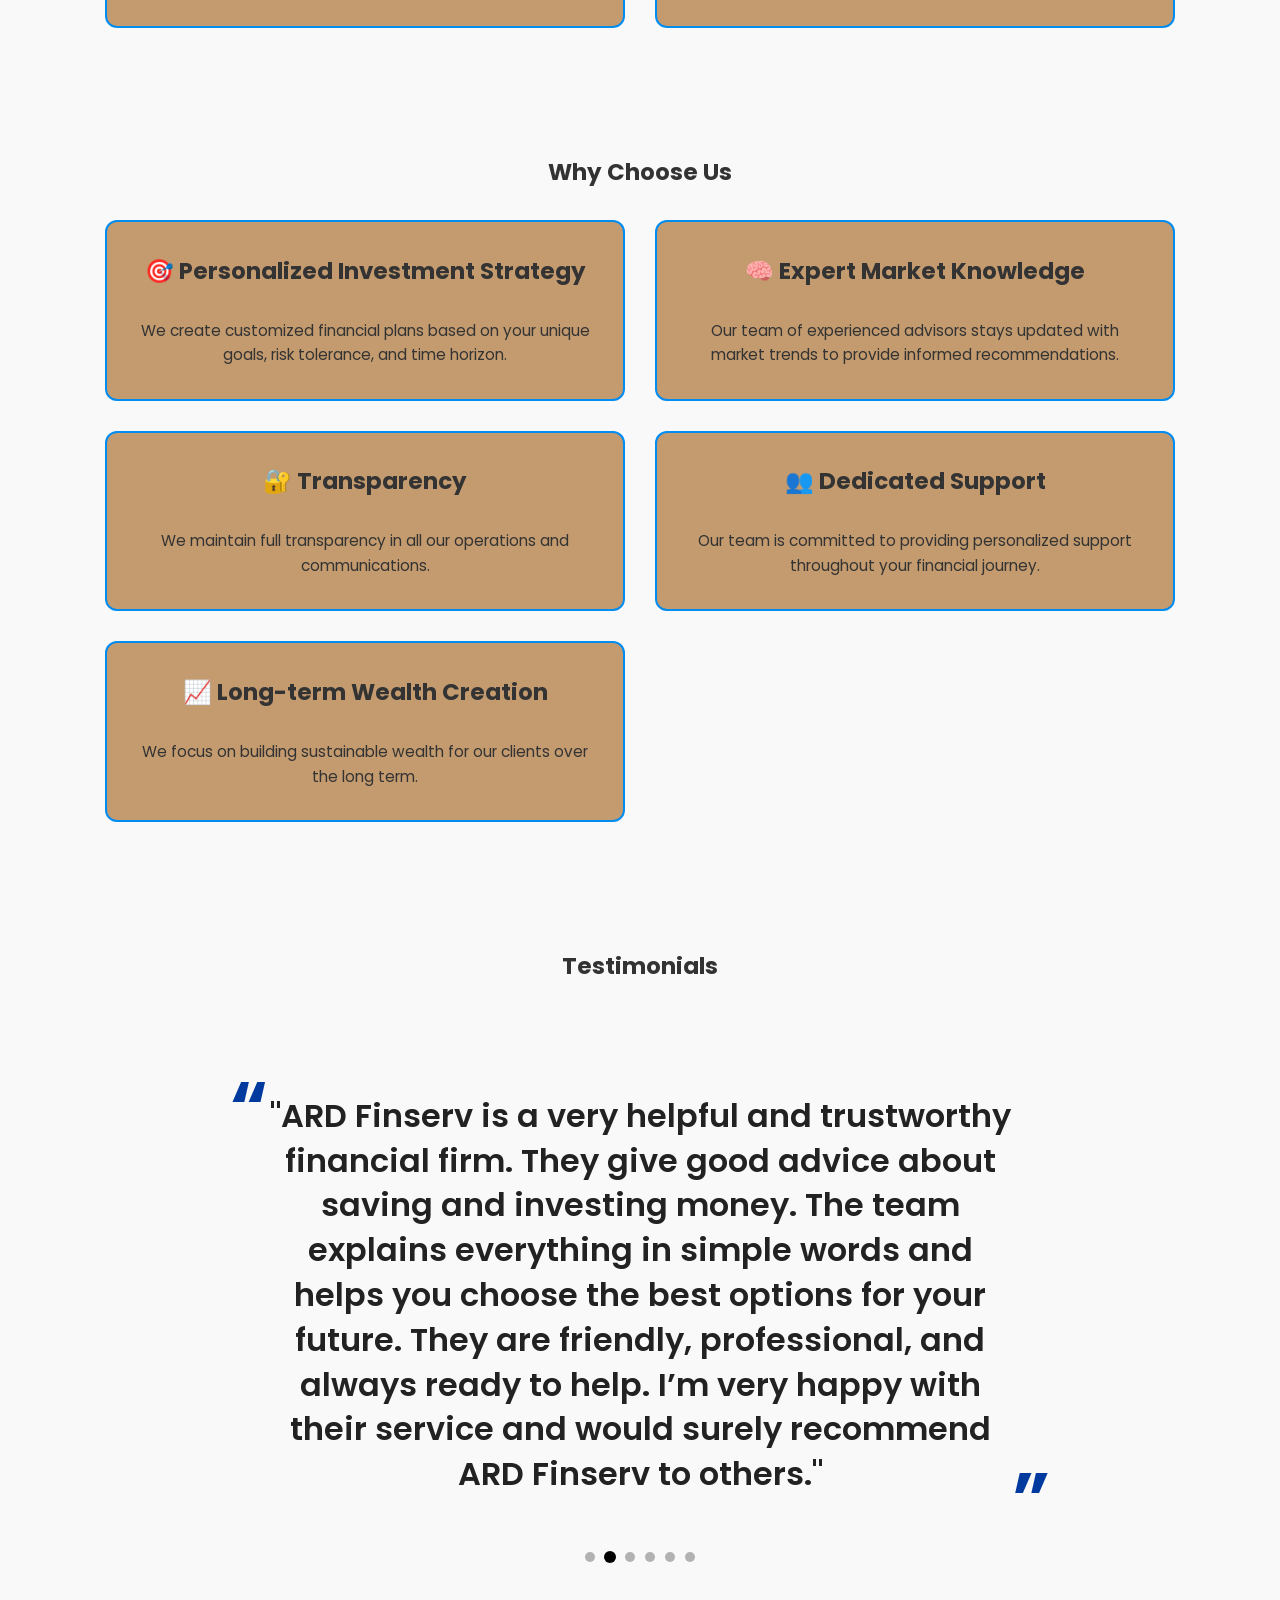
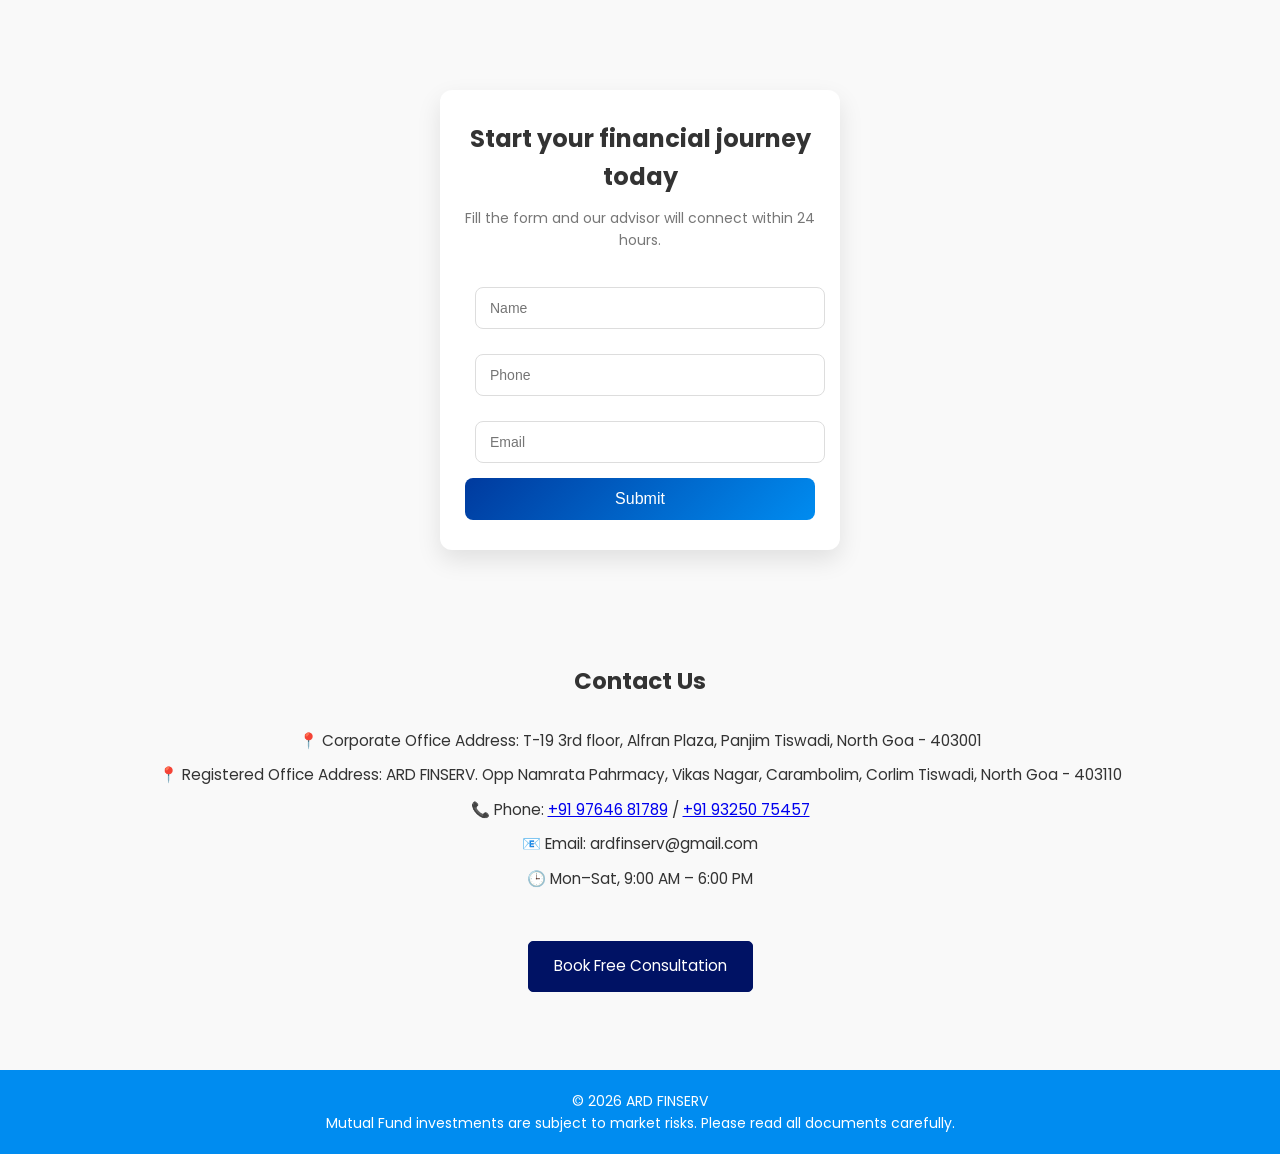
==== commit 1af2aaa5: "updated changes" ====
--- a/index.html
+++ b/index.html
@@ -34,9 +34,9 @@
   <section class="hero">
     <!-- <h1>Your Trusted Partner in Financial Growth</h1> -->
     <div class="text" id="text"></div>
-    
-    </div>
-    <p>Empowering individuals and businesses with smart investment, insurance, and financial planning solutions since
+
+    </div>
+    <p>Empowering individuals and businesses with smart investment, insurance, and financial strategic solutions since
       2012</p>
     <a href="/contact.html" class="btn secondary">Book Free Consultation</a>
 
@@ -55,7 +55,7 @@
 
       <!-- Text -->
       <div class="split-text">
-        <h2>Smart Financial Planning for Your Future</h2>
+        <h2>Smart Financial Strategy for Your Future</h2>
         <p class="nice-text">
           We help you build, protect, and grow your wealth through disciplined investment strategies,
           personalized advice, and transparent financial solutions tailored to your goals.
@@ -315,7 +315,7 @@
     <h2>Why Choose Us</h2>
     <div class="grid">
       <div class="card">
-        <h2>🎯 Personalized Investment Planning</h2>
+        <h2>🎯 Personalized Investment Strategy</h2>
         <p>We create customized financial plans based on your unique goals, risk tolerance, and time horizon.</p>
 
       </div>
@@ -339,11 +339,49 @@
   </section>
 
   <!-- TESTIMONIAL -->
+
+
   <section>
     <h2>Testimonials</h2>
-    <blockquote class="big-quote">
-      "ARD FINSERV helped me plan my investments in a structured way. Highly recommended!"
-    </blockquote>
+
+    <div class="carousel">
+      <div class="slides" id="slides">
+        <div class="slide">
+            <blockquote class="big-quote">
+              "ARD FINSERV helped me plan my investments in a structured way. Highly recommended!"
+            </blockquote>
+        </div>
+
+        <div class="slide">
+            <blockquote class="big-quote">
+              "ARD Finserv is a very helpful and trustworthy financial firm. They give good advice about saving and investing money. The team explains everything in simple words and helps you choose the best options for your future. They are friendly, professional, and always ready to help. I’m very happy with their service and would surely recommend ARD Finserv to others."
+            </blockquote>
+        </div>
+        <div class="slide">
+            <blockquote class="big-quote">
+              "Excellent service and smooth process. The team is professional, responsive, and reliable. Highly recommended."
+            </blockquote>
+        </div>
+        <div class="slide">
+            <blockquote class="big-quote">
+              "A great experience  of starting the journey of investment"
+            </blockquote>
+        </div>
+        <div class="slide">
+            <blockquote class="big-quote">
+              "Expert in financial planning as well as good in giving advices and telling what is better for our future... so I feel this ARD Investment is life time investment...."
+            </blockquote>
+        </div>
+
+        <div class="slide">
+            <blockquote class="big-quote">
+              "The staff is very professional, transparent and helpful throughout the process. Highly recommend for anyone looking for reliable financial advices.They explain everything clearly and made the whole process easy."
+            </blockquote>
+        </div>
+
+      
+    </div>
+    <div class="indicators" id="indicators"></div>
   </section>
 
   <!-- FORM -->
@@ -360,7 +398,8 @@
   <section id="contact" class="contact">
     <h2>Contact Us</h2>
     <p>📍 Corporate Office Address: T-19 3rd floor, Alfran Plaza, Panjim Tiswadi, North Goa - 403001</p>
-    <p>📍 Registered Office Address: ARD FINSERV. Opp Namrata Pahrmacy, Vikas Carambolim, Corlim Tiswadi, North Goa -
+    <p>📍 Registered Office Address: ARD FINSERV. Opp Namrata Pahrmacy, Vikas Nagar, Carambolim, Corlim Tiswadi, North
+      Goa -
       403110</p>
     <p>📞 Phone: <a href="phone:+91 97646 81789">+91 97646 81789</a> / <a href="phone:+91 93250 75457">+91 93250
         75457</a></p>
@@ -378,4 +417,42 @@
 
 </body>
 
+<script>
+  const slides = document.getElementById("slides");
+const totalSlides = document.querySelectorAll(".slide").length;
+const indicators = document.getElementById("indicators");
+
+console.log(slides);
+
+let index = 0;
+
+// Create dots
+for (let i = 0; i < totalSlides; i++) {
+  const dot = document.createElement("div");
+  dot.classList.add("dot");
+
+  if (i === 0) dot.classList.add("active");
+
+  indicators.appendChild(dot);
+}
+
+const dots = document.querySelectorAll(".dot");
+
+function updateCarousel() {
+  console.log(slides);
+  slides.style.transform = `translateX(-${index * 100}%)`;
+
+  dots.forEach(dot => dot.classList.remove("active"));
+  dots[index].classList.add("active");
+}
+
+function nextSlide() {
+  index = (index + 1) % totalSlides;
+  updateCarousel();
+}
+
+setInterval(nextSlide, 3000);
+
+</script>
+
 </html>
--- a/style.css
+++ b/style.css
@@ -211,6 +211,57 @@
   background: var(--secondary-color);
 }
 
+.carousel {
+  align-items: center;
+  text-align: center;
+  width: 100%;
+  position: relative;
+  overflow: hidden;
+  border-radius: 20px;
+}
+
+.slides {
+  display: flex;
+  width: 100%;
+  height: 100%;
+  transition: transform 0.6s ease-in-out;
+}
+
+.slide {
+  min-width: 100%;
+  height: 100%;
+  display: flex;
+  justify-content: center;
+  align-items: center;
+  font-size: 2rem;
+  font-weight: bold;
+  color: white;
+  padding: 20px;
+  text-align: center;
+}
+
+.indicators {
+  position: absolute;
+  bottom: 15px;
+  left: 50%;
+  transform: translateX(-50%);
+  display: flex;
+  gap: 10px;
+}
+
+.dot {
+  width: 10px;
+  height: 10px;
+  border-radius: 50%;
+  background: rgba(73, 73, 73, 0.4);
+  transition: 0.3s;
+}
+
+.dot.active {
+  background: rgb(0, 0, 0);
+  transform: scale(1.2);
+}
+
 /* GRID */
 .grid {
   display: grid;
@@ -224,7 +275,8 @@
   padding: 20px;
   border-radius: 10px;
   border: 2px solid var(--secondary-color);
-  background: var(--secondary-color);
+  /* background: var(--secondary-color); */
+  background: #c49b6f;
   text-align: center;
   position: relative;
   padding: 2rem;
@@ -494,7 +546,8 @@
 
 /* 🔵 Circular Progress */
 .circle {
-  --value: 0; /* default */
+  --value: 0;
+  /* default */
   width: 120px;
   height: 120px;
   border-radius: 50%;
@@ -549,7 +602,9 @@
 
 /* Cursor blink */
 @keyframes blink {
-  50% { border-color: transparent; }
+  50% {
+    border-color: transparent;
+  }
 }
 
 .typing {
@@ -669,6 +724,10 @@
     animation-delay: 0.6s;
   }
 
+  .big-quote {
+    font-size: 18px;
+  }
+
   @keyframes slideIn {
     to {
       opacity: 1;
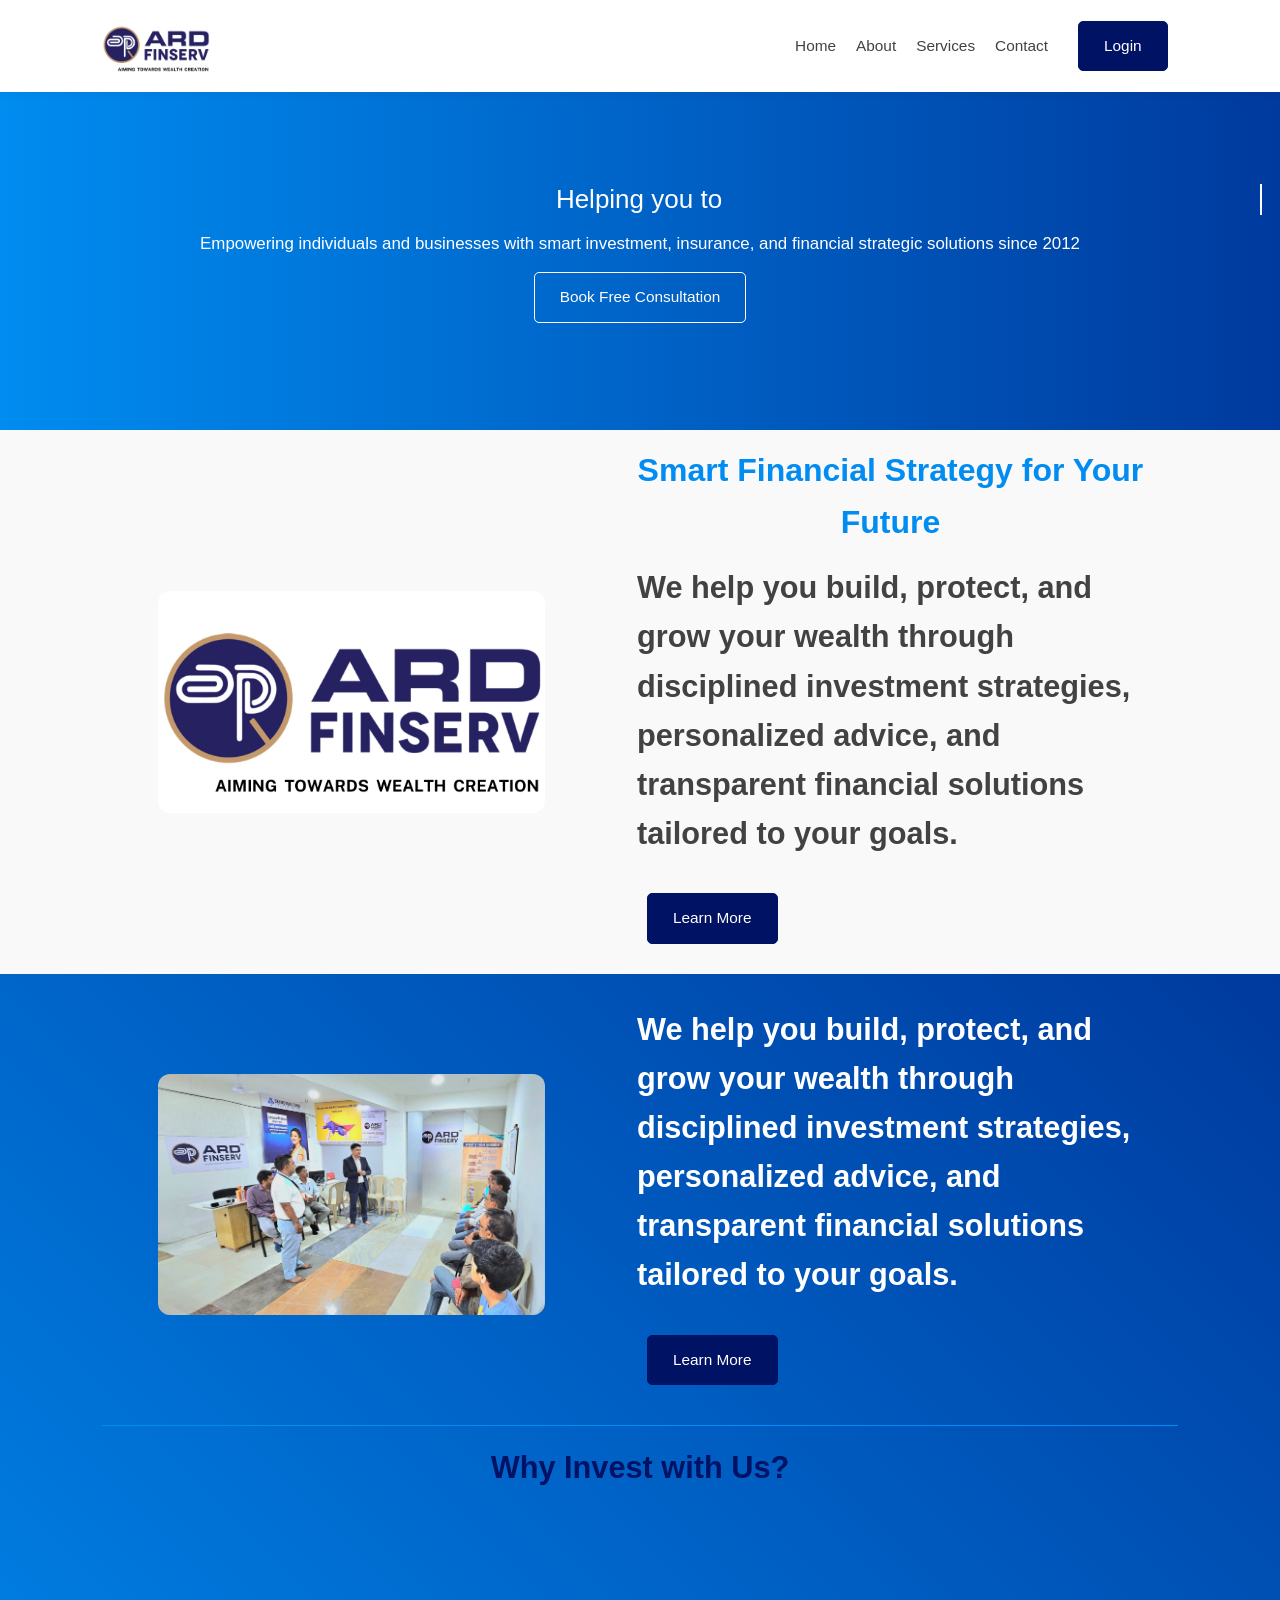
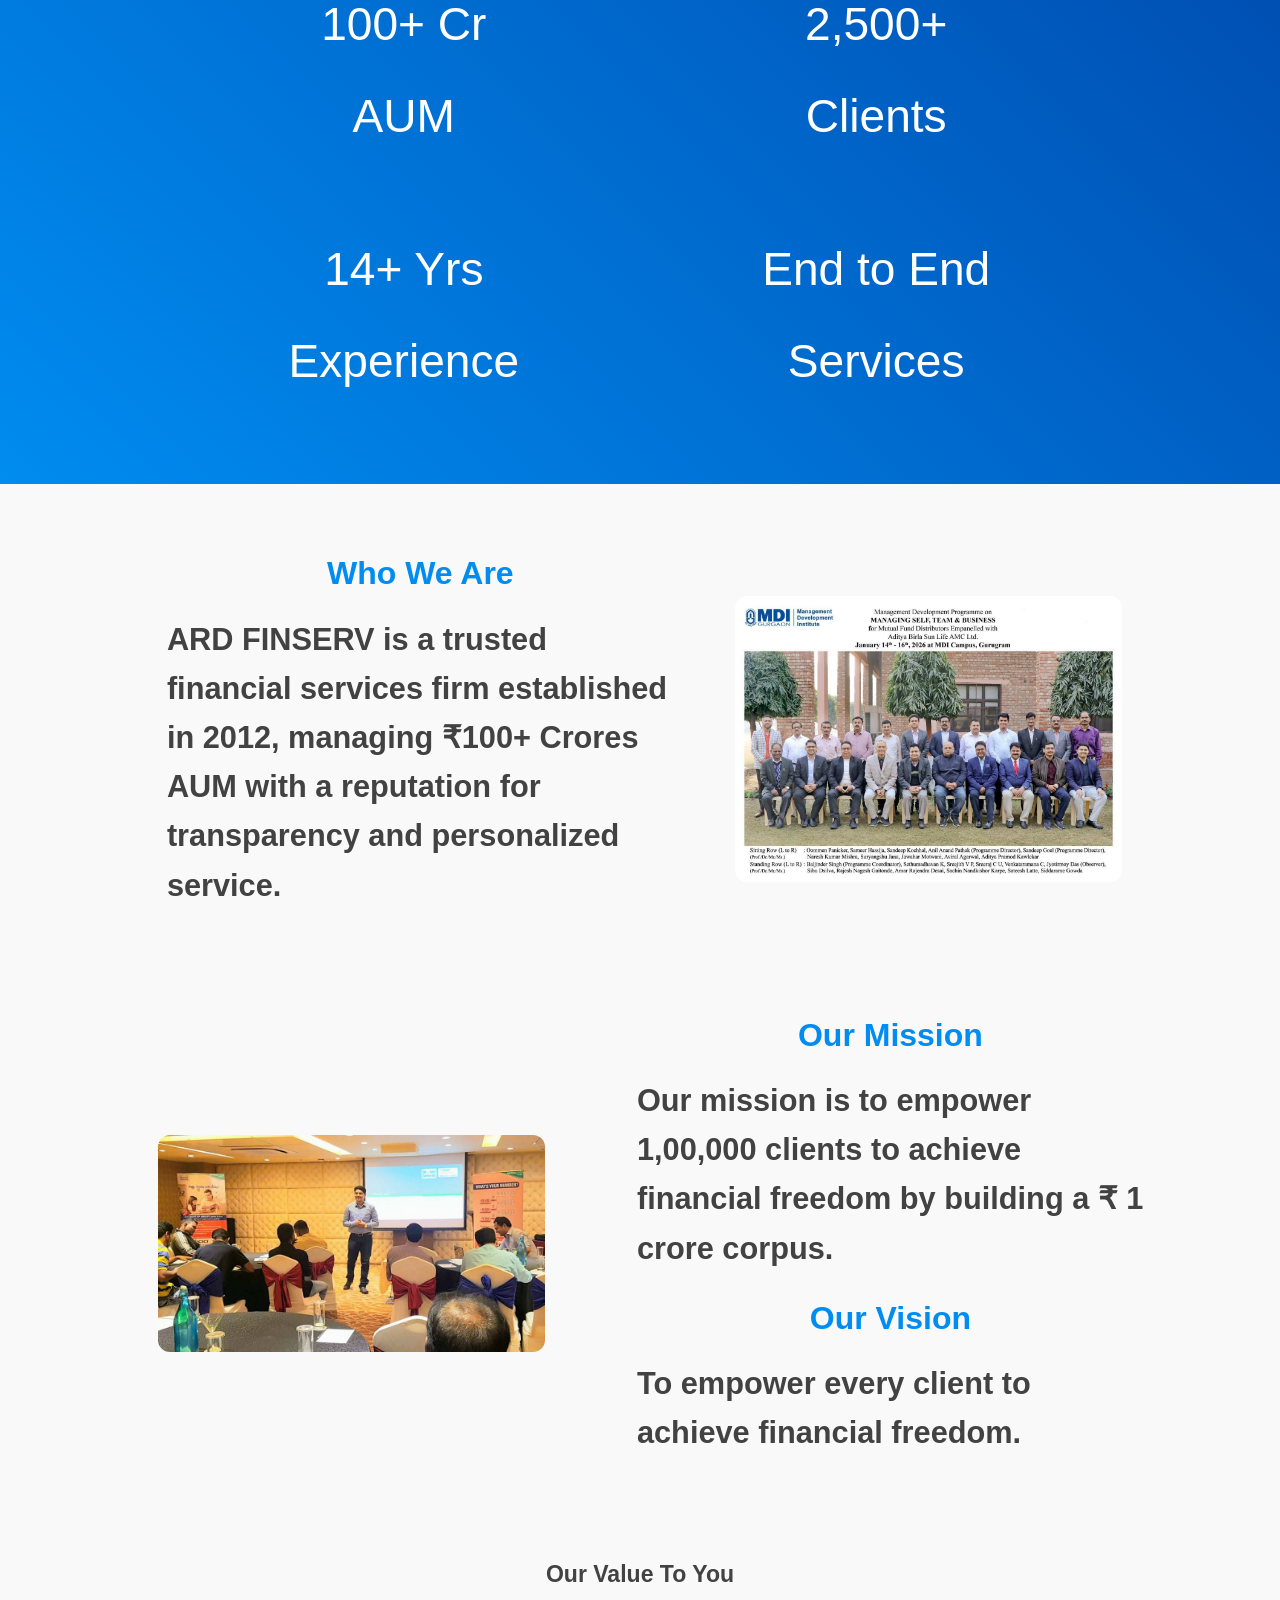
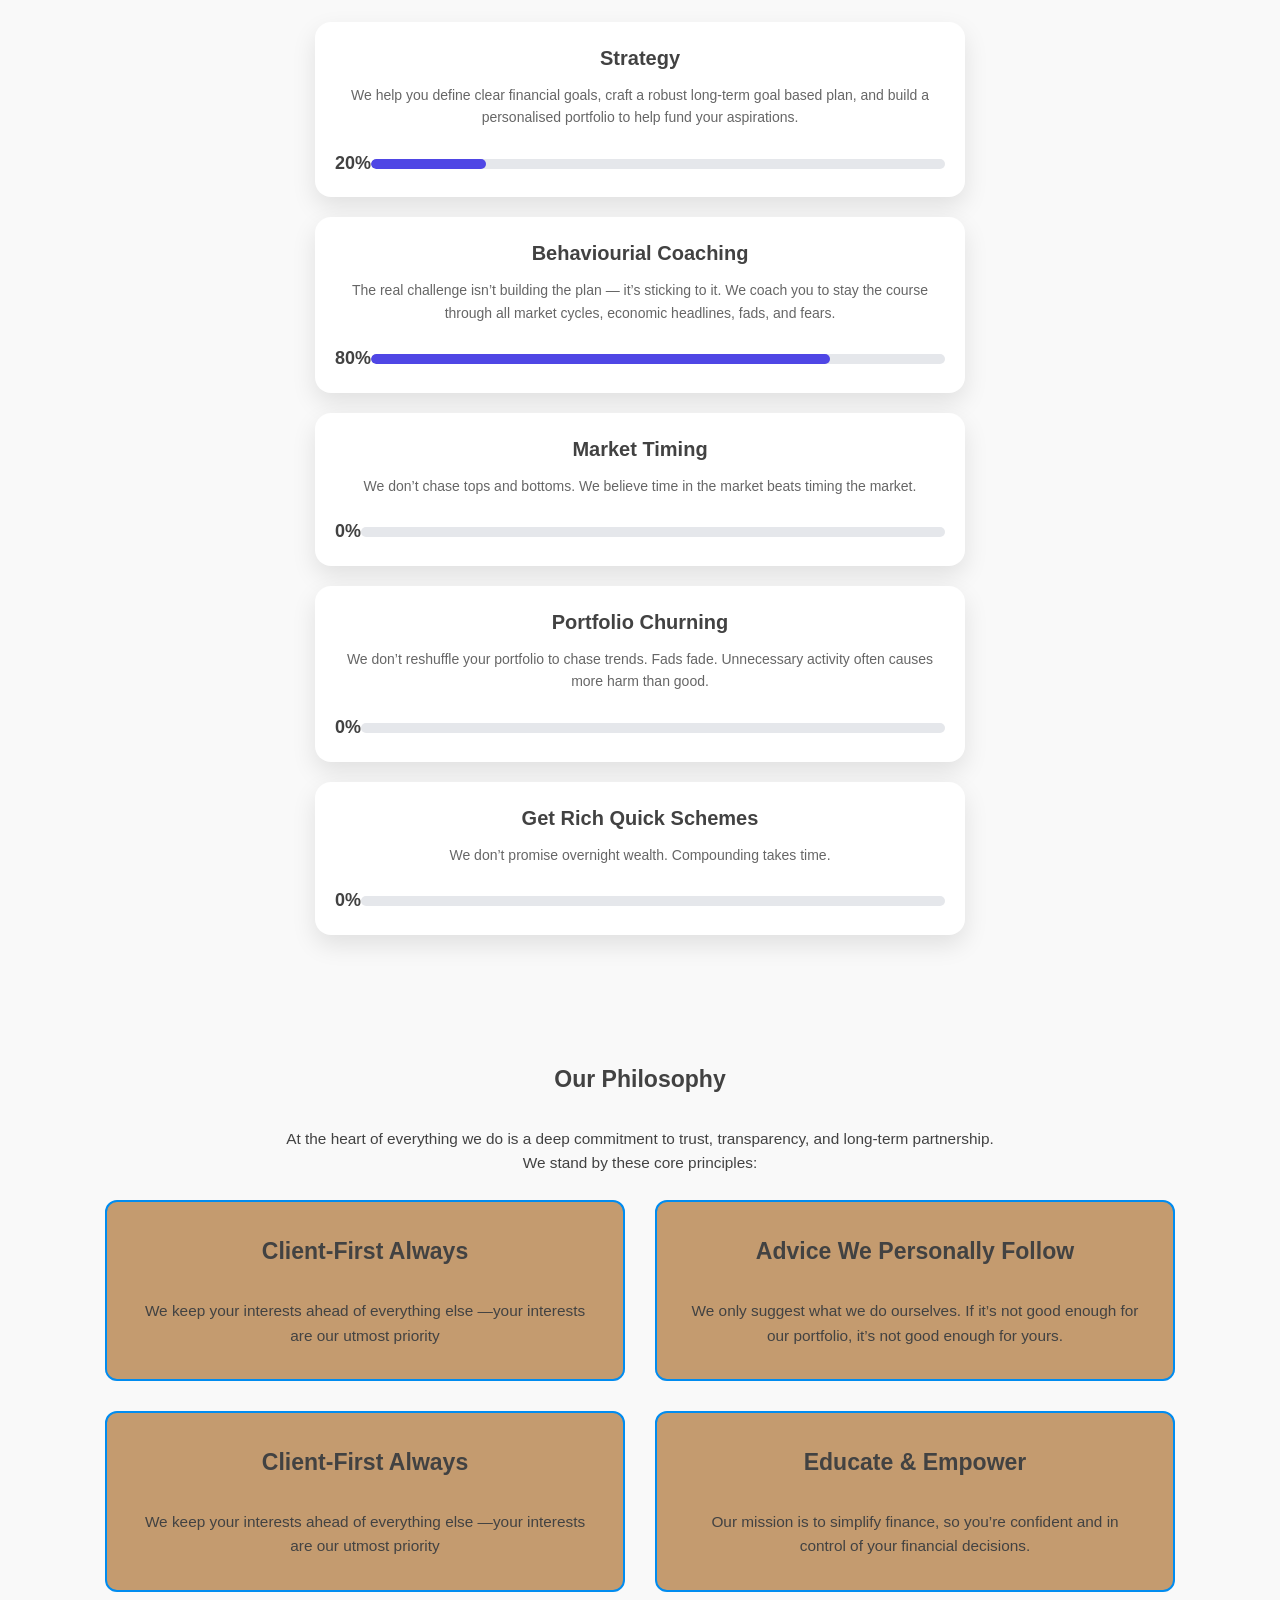
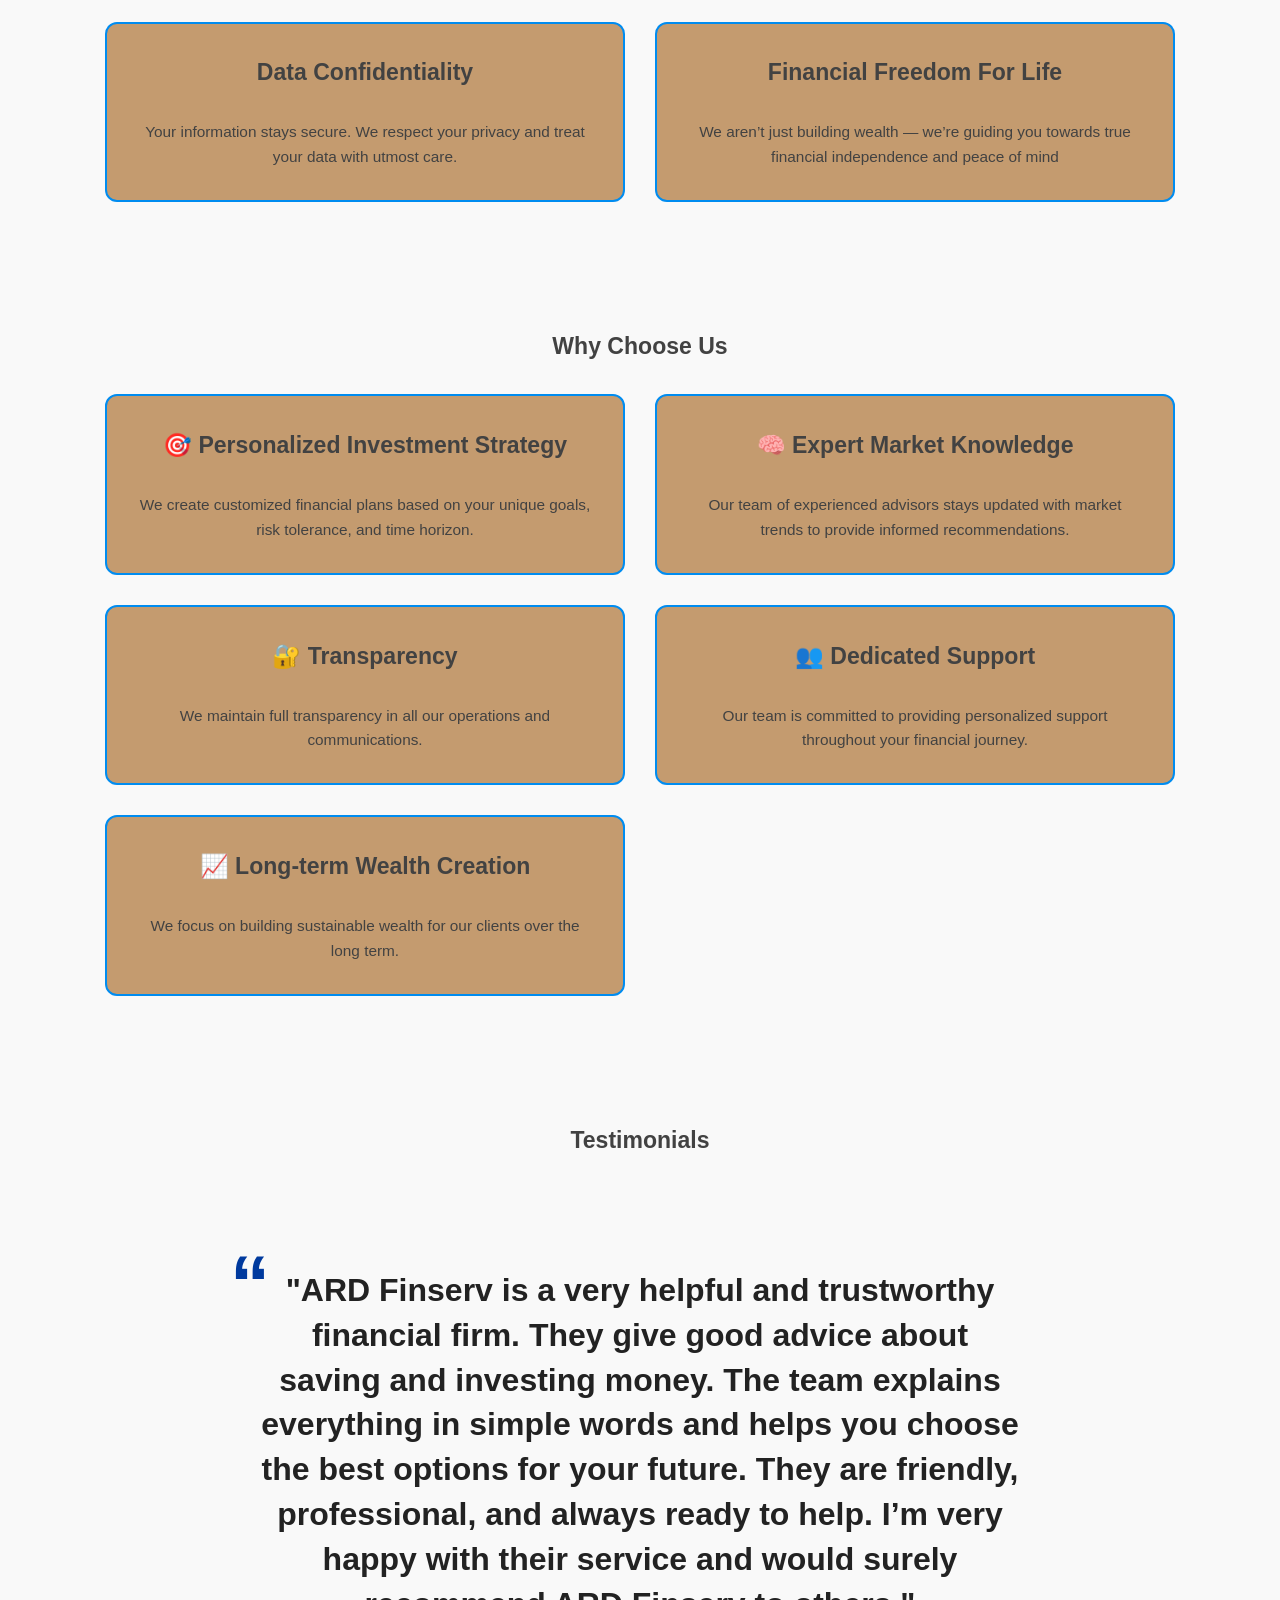
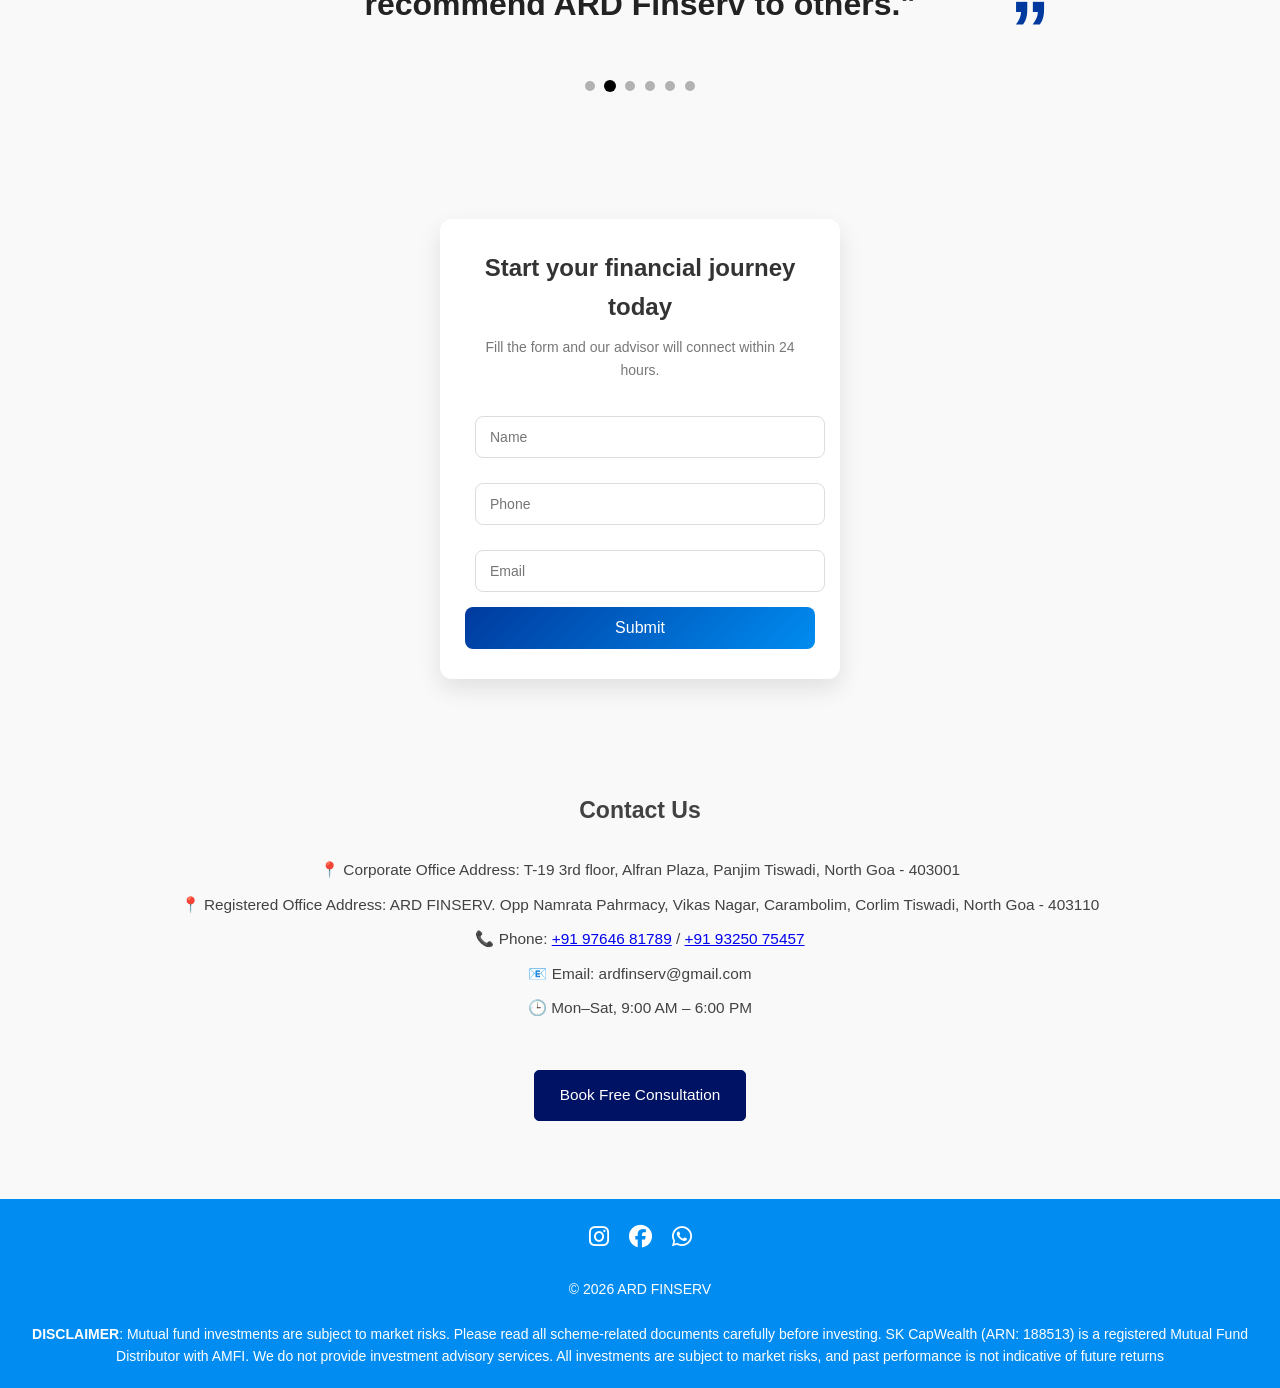
==== commit 59378d5b: "changes updated" ====
--- a/index.html
+++ b/index.html
@@ -7,6 +7,10 @@
   <title>ARD FINSERV</title>
   <link href="https://fonts.googleapis.com/css2?family=Poppins:wght@300;400;600;700&display=swap" rel="stylesheet">
   <link rel="stylesheet" href="style.css">
+  <!-- Fontawesom CDN -->
+  <link rel="stylesheet" href="https://cdnjs.cloudflare.com/ajax/libs/font-awesome/6.4.0/css/all.min.css"
+    integrity="sha512-iecdLmaskl7CVkqkXNQ/ZH/XLlvWZOJyj7Yy7tcenmpD1ypASozpmT/E0iPtmFIB46ZmdtAc9eNBvH0H/ZpiBw=="
+    crossorigin="anonymous" referrerpolicy="no-referrer" />
   <script src="script.js"></script>
 </head>
 
@@ -172,7 +176,7 @@
       <div class="split-text">
         <h2>Our Mission</h2>
         <p class="nice-text">
-          Our mission is to empower 10,000 clients to achieve financial freedom by building a ₹10 crore corpus.
+          Our mission is to empower 1,00,000 clients to achieve financial freedom by building a ₹ 1 crore corpus.
         </p>
         <h2>Our Vision</h2>
         <p class="nice-text">
@@ -347,41 +351,47 @@
     <div class="carousel">
       <div class="slides" id="slides">
         <div class="slide">
-            <blockquote class="big-quote">
-              "ARD FINSERV helped me plan my investments in a structured way. Highly recommended!"
-            </blockquote>
-        </div>
-
-        <div class="slide">
-            <blockquote class="big-quote">
-              "ARD Finserv is a very helpful and trustworthy financial firm. They give good advice about saving and investing money. The team explains everything in simple words and helps you choose the best options for your future. They are friendly, professional, and always ready to help. I’m very happy with their service and would surely recommend ARD Finserv to others."
-            </blockquote>
-        </div>
-        <div class="slide">
-            <blockquote class="big-quote">
-              "Excellent service and smooth process. The team is professional, responsive, and reliable. Highly recommended."
-            </blockquote>
-        </div>
-        <div class="slide">
-            <blockquote class="big-quote">
-              "A great experience  of starting the journey of investment"
-            </blockquote>
-        </div>
-        <div class="slide">
-            <blockquote class="big-quote">
-              "Expert in financial planning as well as good in giving advices and telling what is better for our future... so I feel this ARD Investment is life time investment...."
-            </blockquote>
-        </div>
-
-        <div class="slide">
-            <blockquote class="big-quote">
-              "The staff is very professional, transparent and helpful throughout the process. Highly recommend for anyone looking for reliable financial advices.They explain everything clearly and made the whole process easy."
-            </blockquote>
-        </div>
-
-      
-    </div>
-    <div class="indicators" id="indicators"></div>
+          <blockquote class="big-quote">
+            "ARD FINSERV helped me plan my investments in a structured way. Highly recommended!"
+          </blockquote>
+        </div>
+
+        <div class="slide">
+          <blockquote class="big-quote">
+            "ARD Finserv is a very helpful and trustworthy financial firm. They give good advice about saving and
+            investing money. The team explains everything in simple words and helps you choose the best options for your
+            future. They are friendly, professional, and always ready to help. I’m very happy with their service and
+            would surely recommend ARD Finserv to others."
+          </blockquote>
+        </div>
+        <div class="slide">
+          <blockquote class="big-quote">
+            "Excellent service and smooth process. The team is professional, responsive, and reliable. Highly
+            recommended."
+          </blockquote>
+        </div>
+        <div class="slide">
+          <blockquote class="big-quote">
+            "A great experience of starting the journey of investment"
+          </blockquote>
+        </div>
+        <div class="slide">
+          <blockquote class="big-quote">
+            "Expert in financial planning as well as good in giving advices and telling what is better for our future...
+            so I feel this ARD Investment is life time investment...."
+          </blockquote>
+        </div>
+
+        <div class="slide">
+          <blockquote class="big-quote">
+            "The staff is very professional, transparent and helpful throughout the process. Highly recommend for anyone
+            looking for reliable financial advices.They explain everything clearly and made the whole process easy."
+          </blockquote>
+        </div>
+
+
+      </div>
+      <div class="indicators" id="indicators"></div>
   </section>
 
   <!-- FORM -->
@@ -411,47 +421,62 @@
 
   <!-- FOOTER -->
   <footer>
+    <div class="social-media">
+      <a href="https://www.instagram.com/ard_finserv?igsh=OXFzOTI4b3ptN3Vh" target="_blank"><i
+          class="fa-brands fa-instagram"></i></i></a>
+      <a href="https://www.facebook.com/share/14gd7oGKTvH/" target="_blank"><i
+          class="fa-brands fa-facebook"></i></i></a>
+      <!-- Whatsapp -->
+      <a href="https://wa.me/9325075457" target="_blank"><i class="fa-brands fa-whatsapp"></i></i></a>
+    </div>
+    <br>
     <p>© 2026 ARD FINSERV</p>
-    <p>Mutual Fund investments are subject to market risks. Please read all documents carefully.</p>
+    <br>
+    <p>
+      <b>DISCLAIMER</b>: Mutual fund investments are subject to market risks. Please read all scheme-related documents
+      carefully before investing. SK CapWealth (ARN: 188513) is a registered Mutual Fund Distributor with AMFI. We do
+      not provide investment advisory services. All investments are subject to market risks, and past performance is not
+      indicative of future returns
+    </p>
   </footer>
 
 </body>
 
 <script>
   const slides = document.getElementById("slides");
-const totalSlides = document.querySelectorAll(".slide").length;
-const indicators = document.getElementById("indicators");
-
-console.log(slides);
-
-let index = 0;
-
-// Create dots
-for (let i = 0; i < totalSlides; i++) {
-  const dot = document.createElement("div");
-  dot.classList.add("dot");
-
-  if (i === 0) dot.classList.add("active");
-
-  indicators.appendChild(dot);
-}
-
-const dots = document.querySelectorAll(".dot");
-
-function updateCarousel() {
+  const totalSlides = document.querySelectorAll(".slide").length;
+  const indicators = document.getElementById("indicators");
+
   console.log(slides);
-  slides.style.transform = `translateX(-${index * 100}%)`;
-
-  dots.forEach(dot => dot.classList.remove("active"));
-  dots[index].classList.add("active");
-}
-
-function nextSlide() {
-  index = (index + 1) % totalSlides;
-  updateCarousel();
-}
-
-setInterval(nextSlide, 3000);
+
+  let index = 0;
+
+  // Create dots
+  for (let i = 0; i < totalSlides; i++) {
+    const dot = document.createElement("div");
+    dot.classList.add("dot");
+
+    if (i === 0) dot.classList.add("active");
+
+    indicators.appendChild(dot);
+  }
+
+  const dots = document.querySelectorAll(".dot");
+
+  function updateCarousel() {
+    console.log(slides);
+    slides.style.transform = `translateX(-${index * 100}%)`;
+
+    dots.forEach(dot => dot.classList.remove("active"));
+    dots[index].classList.add("active");
+  }
+
+  function nextSlide() {
+    index = (index + 1) % totalSlides;
+    updateCarousel();
+  }
+
+  setInterval(nextSlide, 3000);
 
 </script>
 
--- a/style.css
+++ b/style.css
@@ -3,13 +3,14 @@
   --secondary-color: #008cf0;
   --btn-color: #001264;
   --background-color: #f9f9f9;
-  --text-color: #333;
+  --text-color: #424242;
 }
 
 * {
   margin: 0;
   padding: 0;
   box-sizing: border-box;
+  font-family: 'Segoe UI', sans-serif;
 }
 
 html {
@@ -181,18 +182,18 @@
   color: var(--text-color);
   margin-top: 1rem;
   font-size: 2rem;
-  font-style: italic;
+  /* font-style: italic; */
   font-weight: bold;
-  font-family: 'Times New Roman', Times, serif;
+  /* font-family: 'Times New Roman', Times, serif; */
 }
 
 .nice-heading {
   color: var(--btn-color);
   margin-top: 1.1rem;
   font-size: 2rem;
-  font-style: italic;
+  /* font-style: italic; */
   font-weight: bolder;
-  font-family: 'Times New Roman', Times, serif;
+  /* font-family: 'Times New Roman', Times, serif; */
 }
 
 /* SECTIONS */
@@ -450,14 +451,14 @@
   line-height: 6rem;
   padding: 1rem;
   font-weight: 500;
-  font-style: italic;
-  font-family: 'Times New Roman', Times, serif;
+  /* font-style: italic; */
+  /* font-family: 'Times New Roman', Times, serif; */
 }
 
 .bold {
   font-weight: 500;
-  font-style: italic;
-  font-family: 'Times New Roman', Times, serif;
+  /* font-style: italic; */
+  /* font-family: 'Times New Roman', Times, serif; */
 }
 
 /* Form container */
@@ -596,8 +597,20 @@
   line-height: 2rem;
   font-size: 26px;
   border-right: 2px solid #fff;
-  white-space: nowrap;
-  overflow: hidden;
+  white-space: wrap;
+  overflow: visible;
+}
+
+.social-media {
+  display: flex;
+  justify-content: center;
+  align-items: center;
+  gap: 20px
+}
+.social-media a{
+  font-size: 1.5rem;
+  color: white;
+  font-weight: bold;
 }
 
 /* Cursor blink */
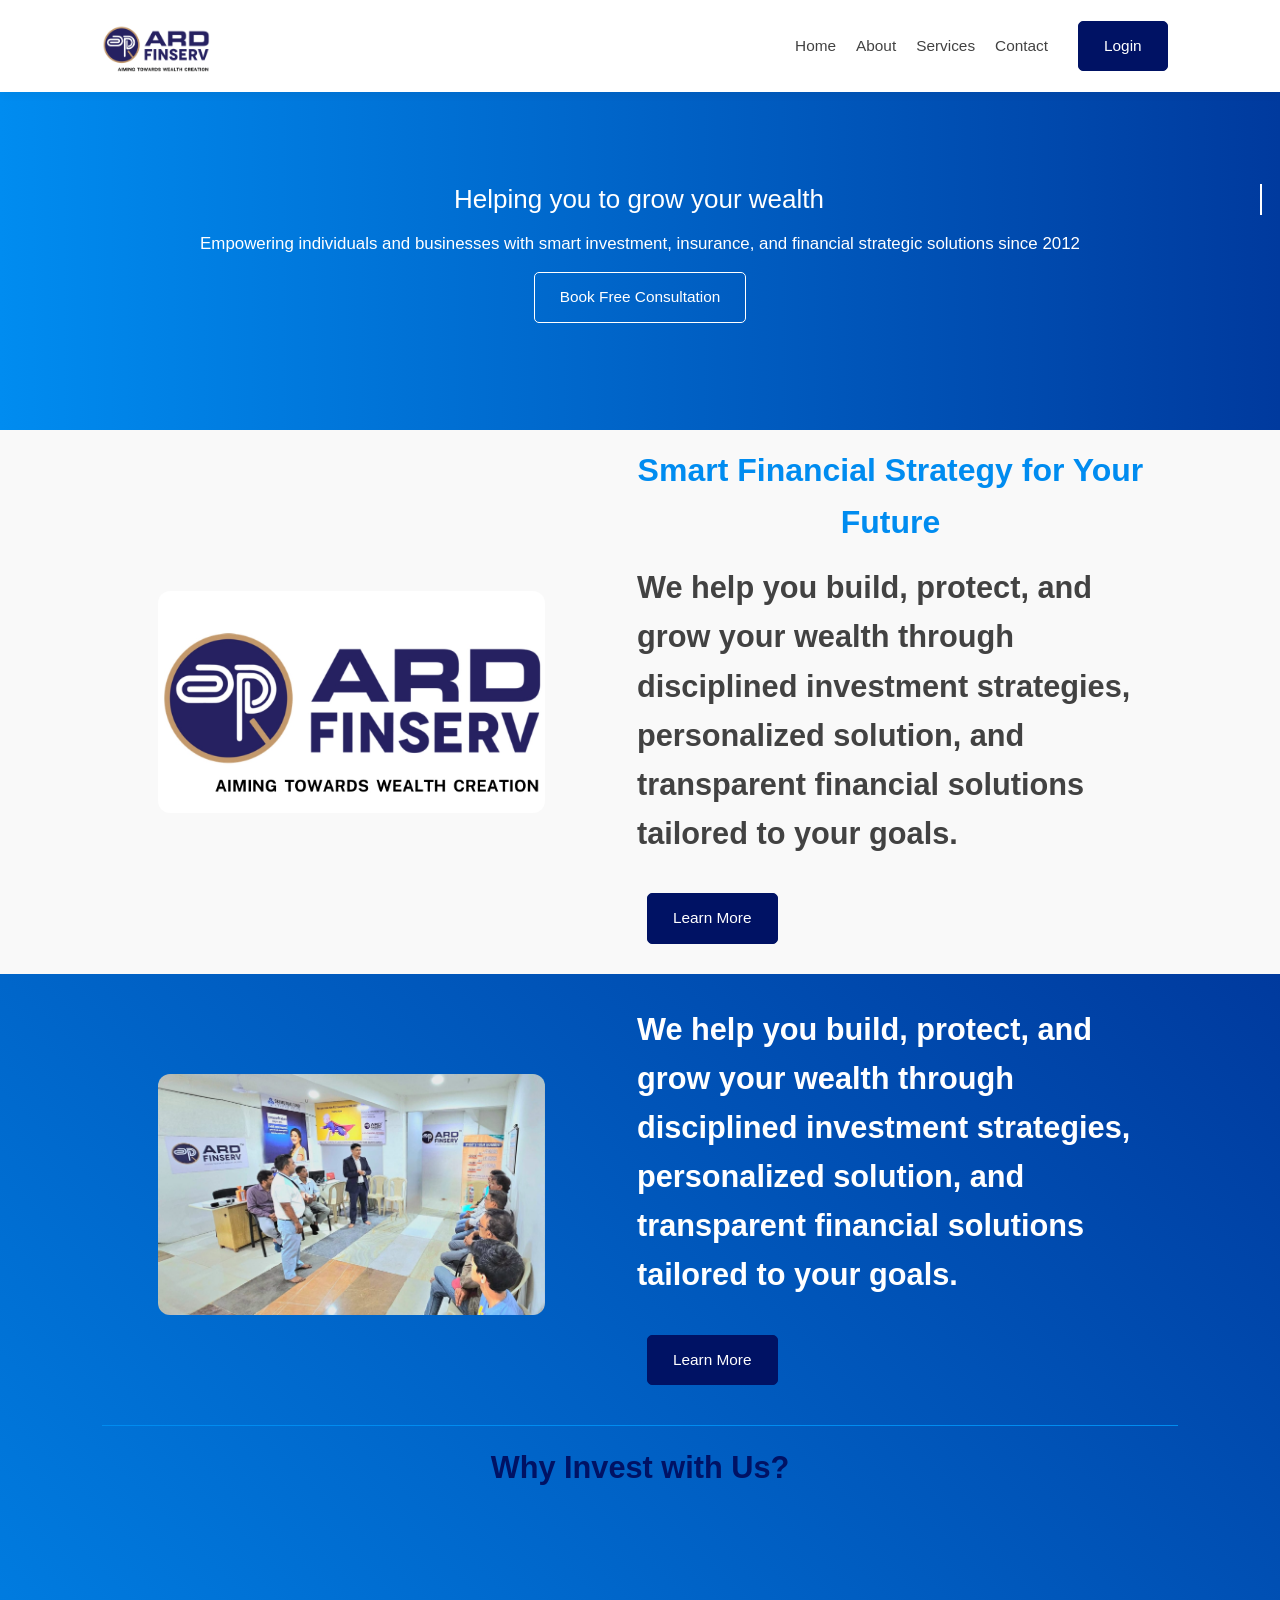
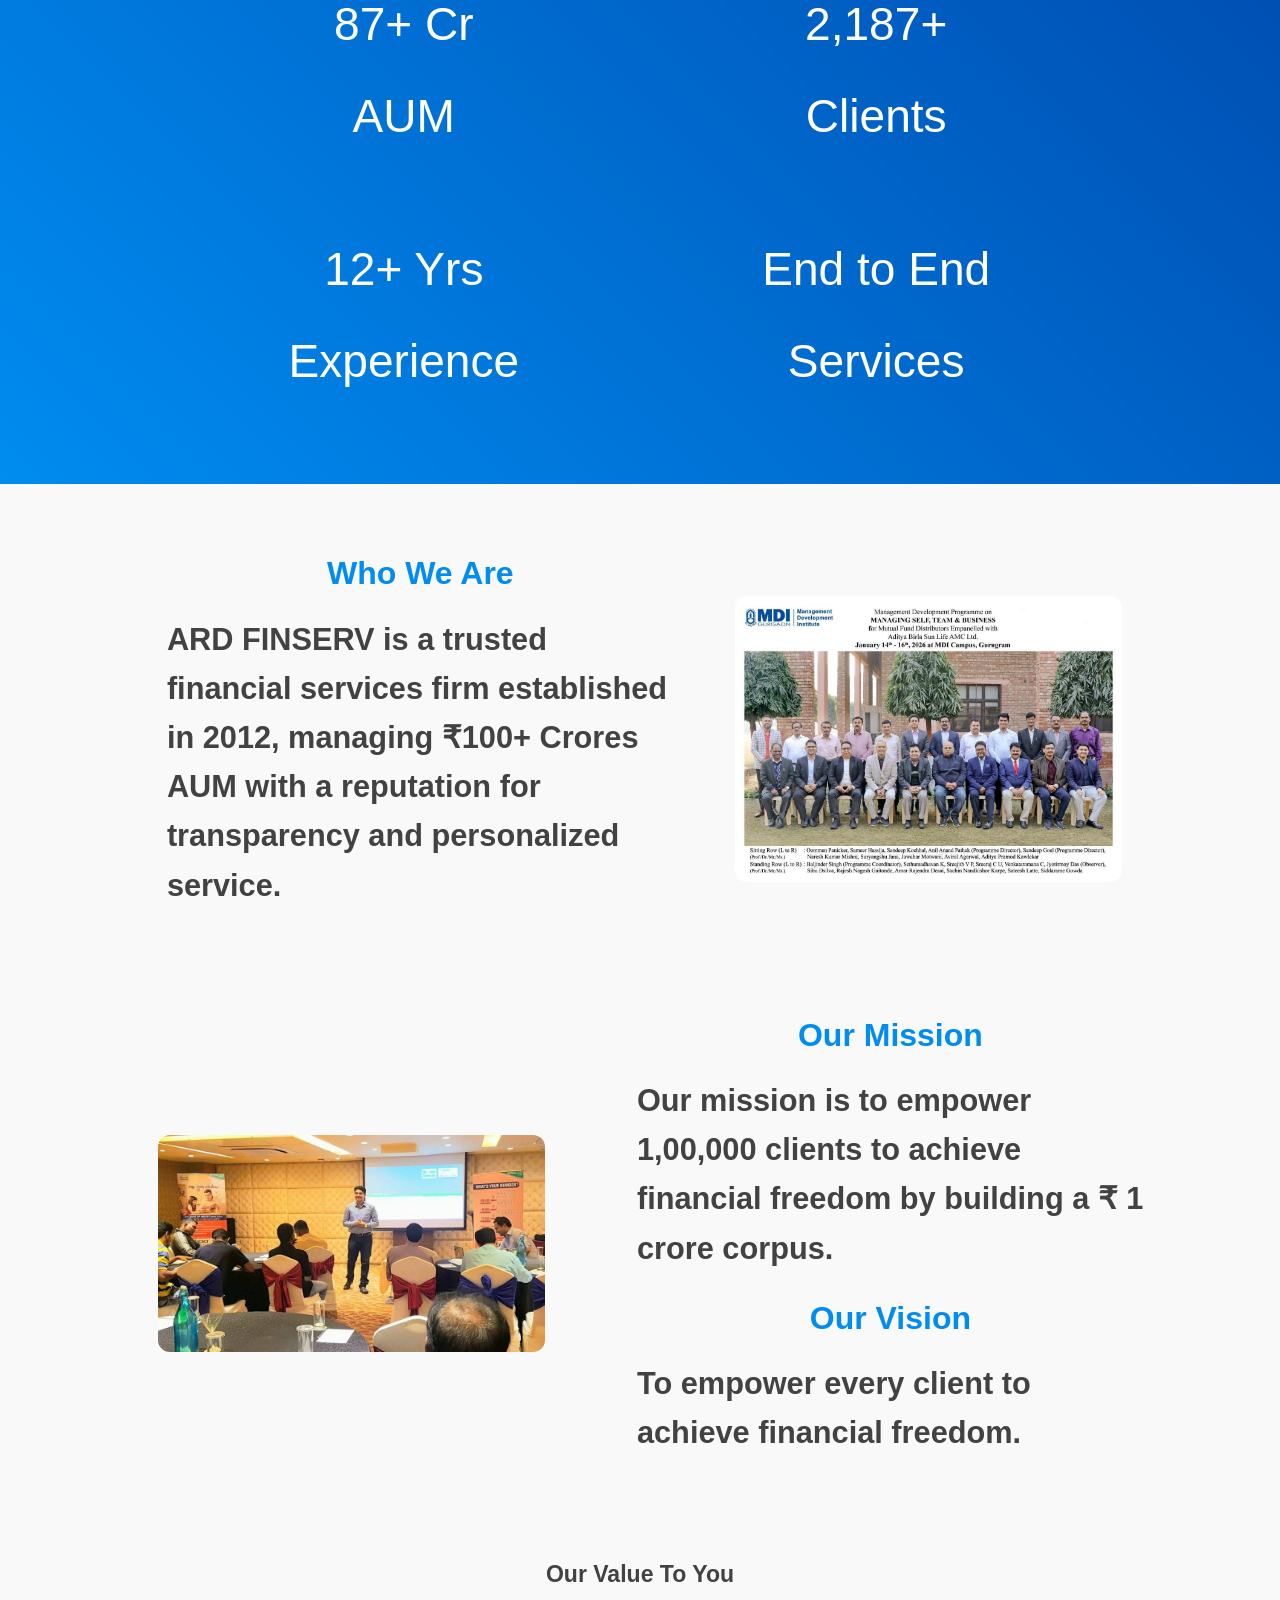
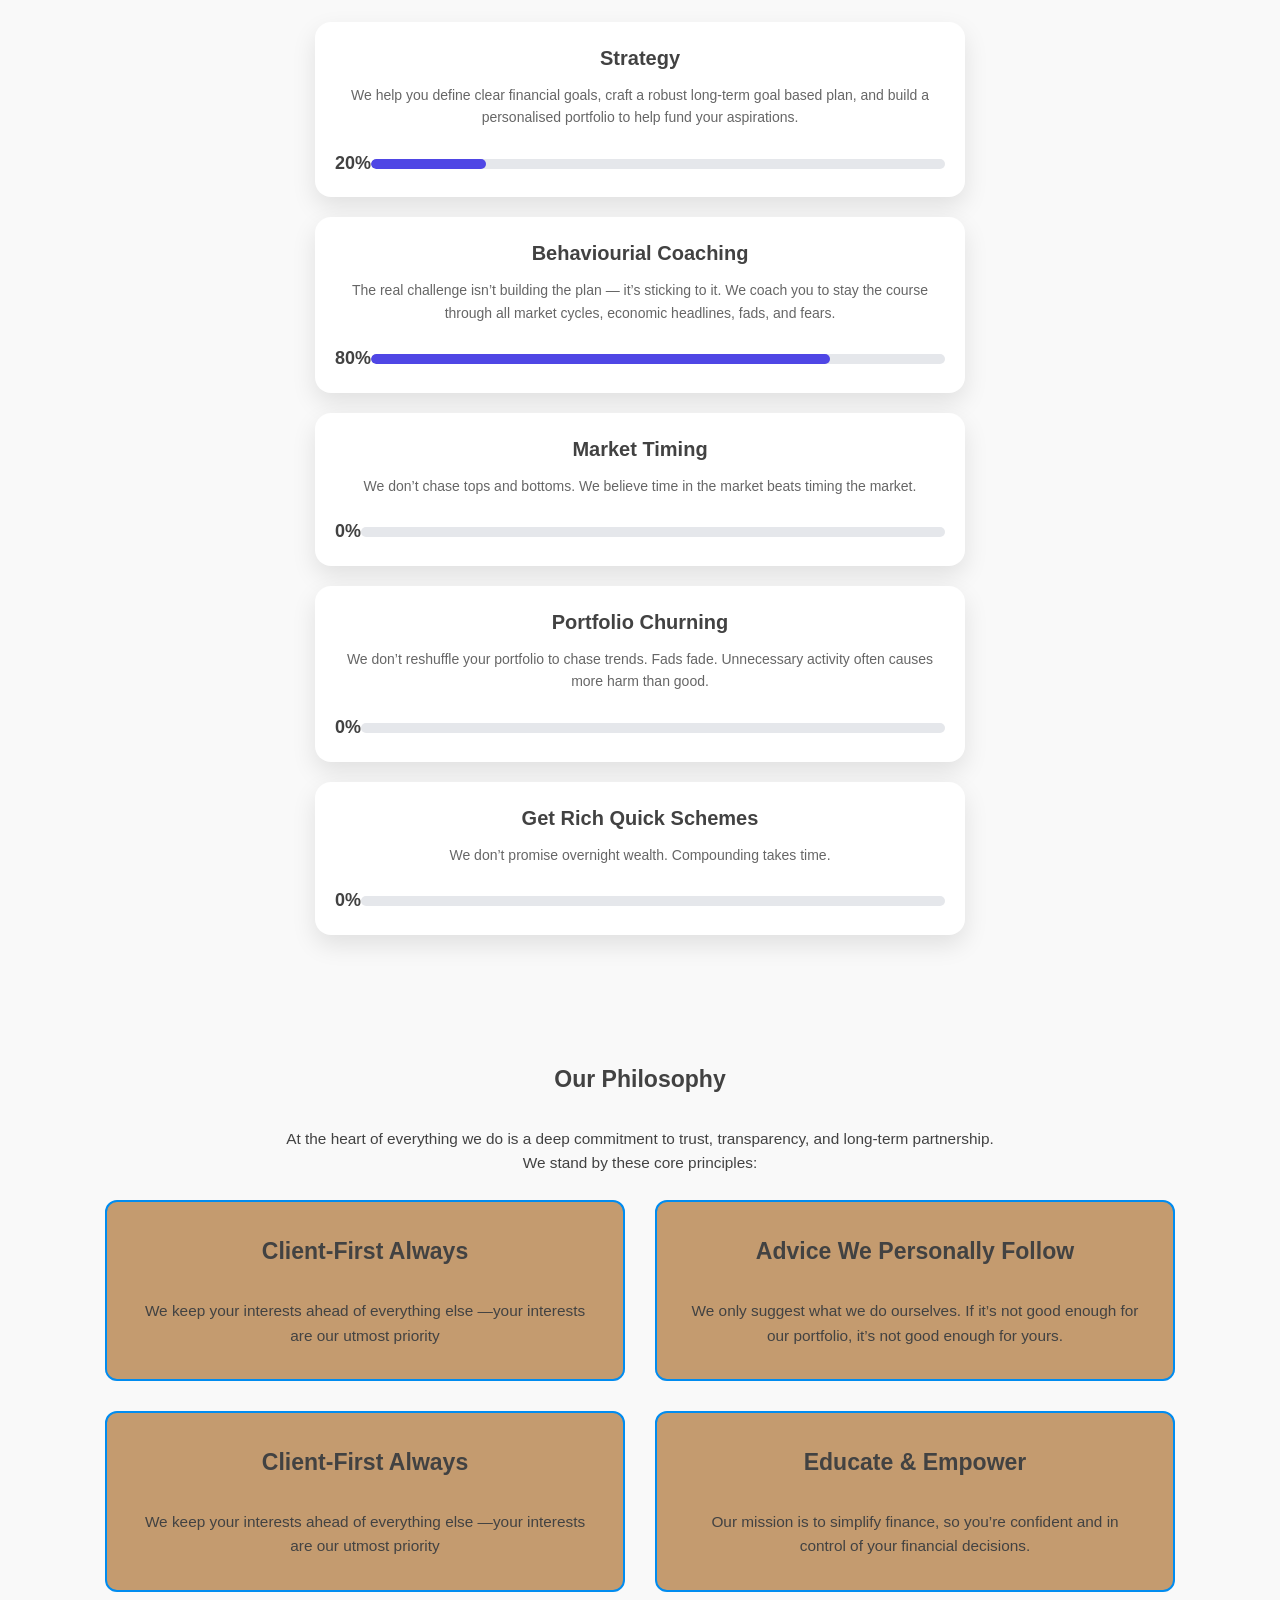
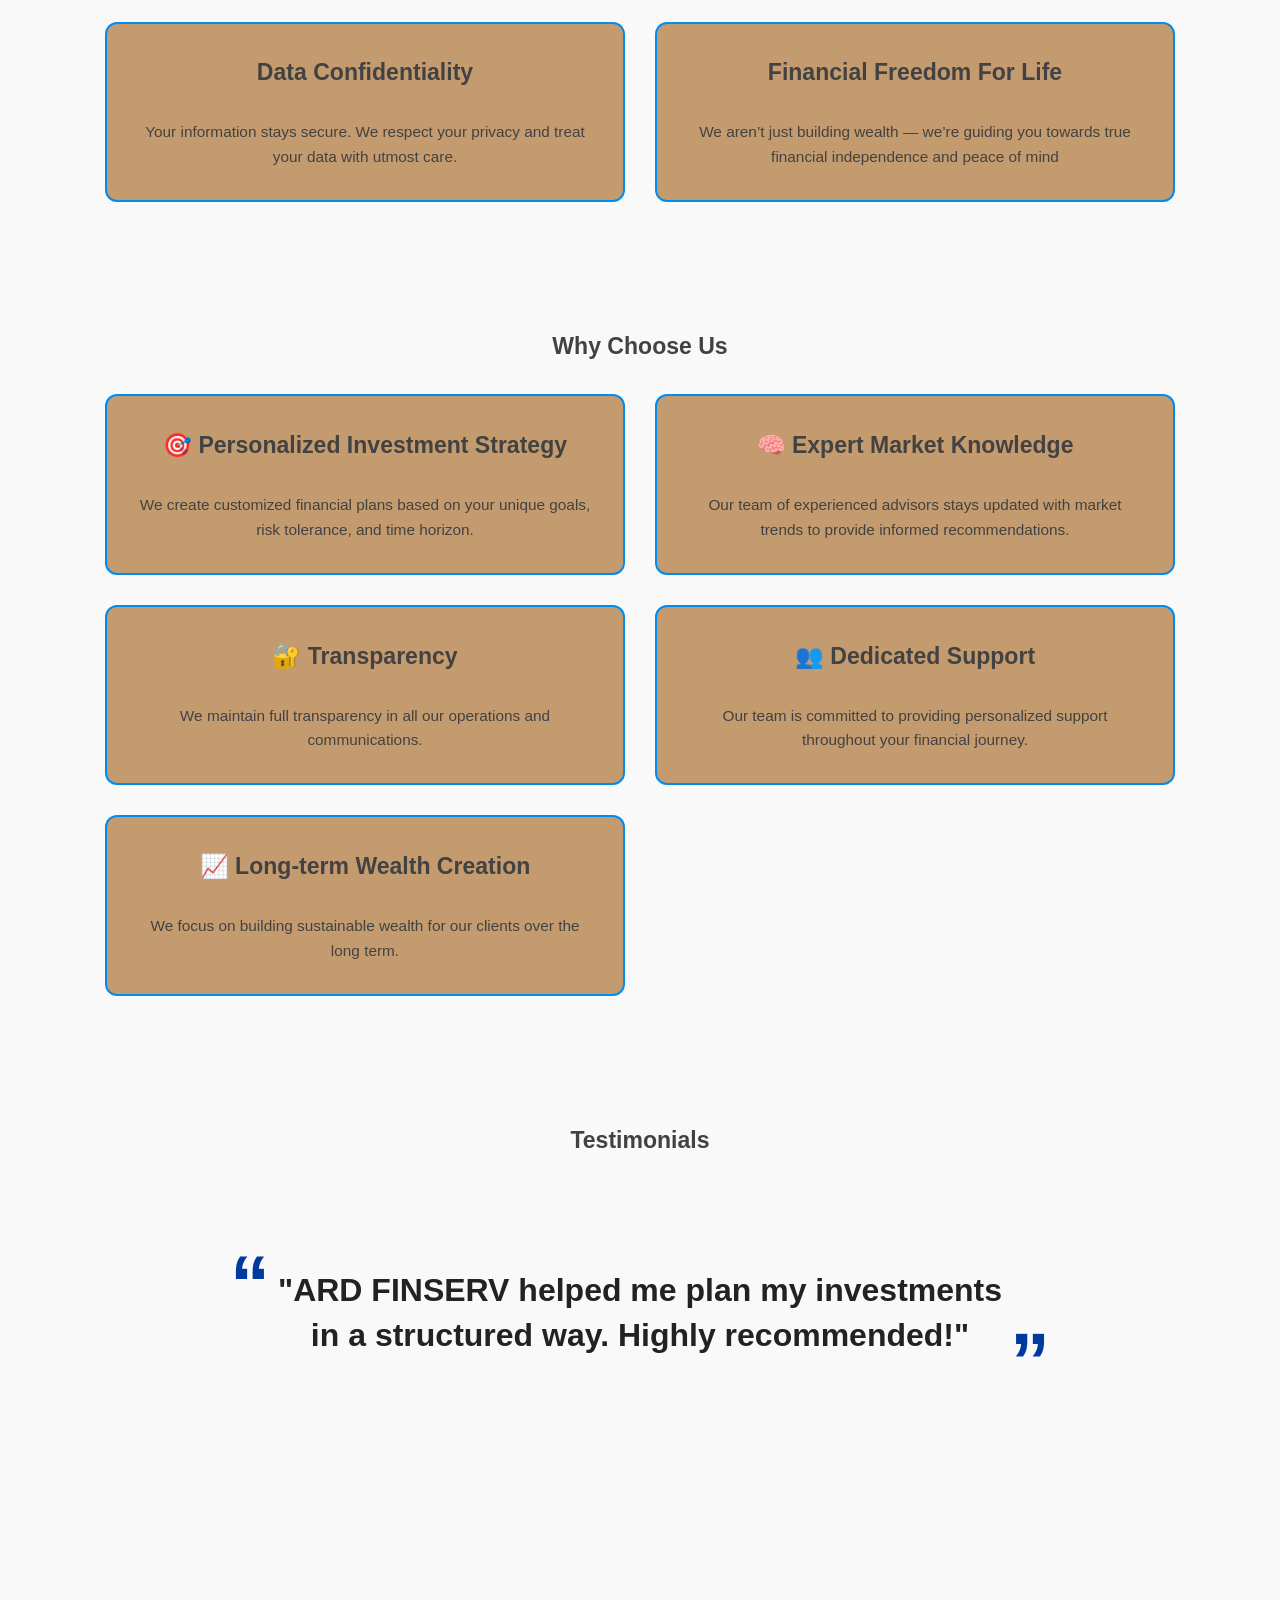
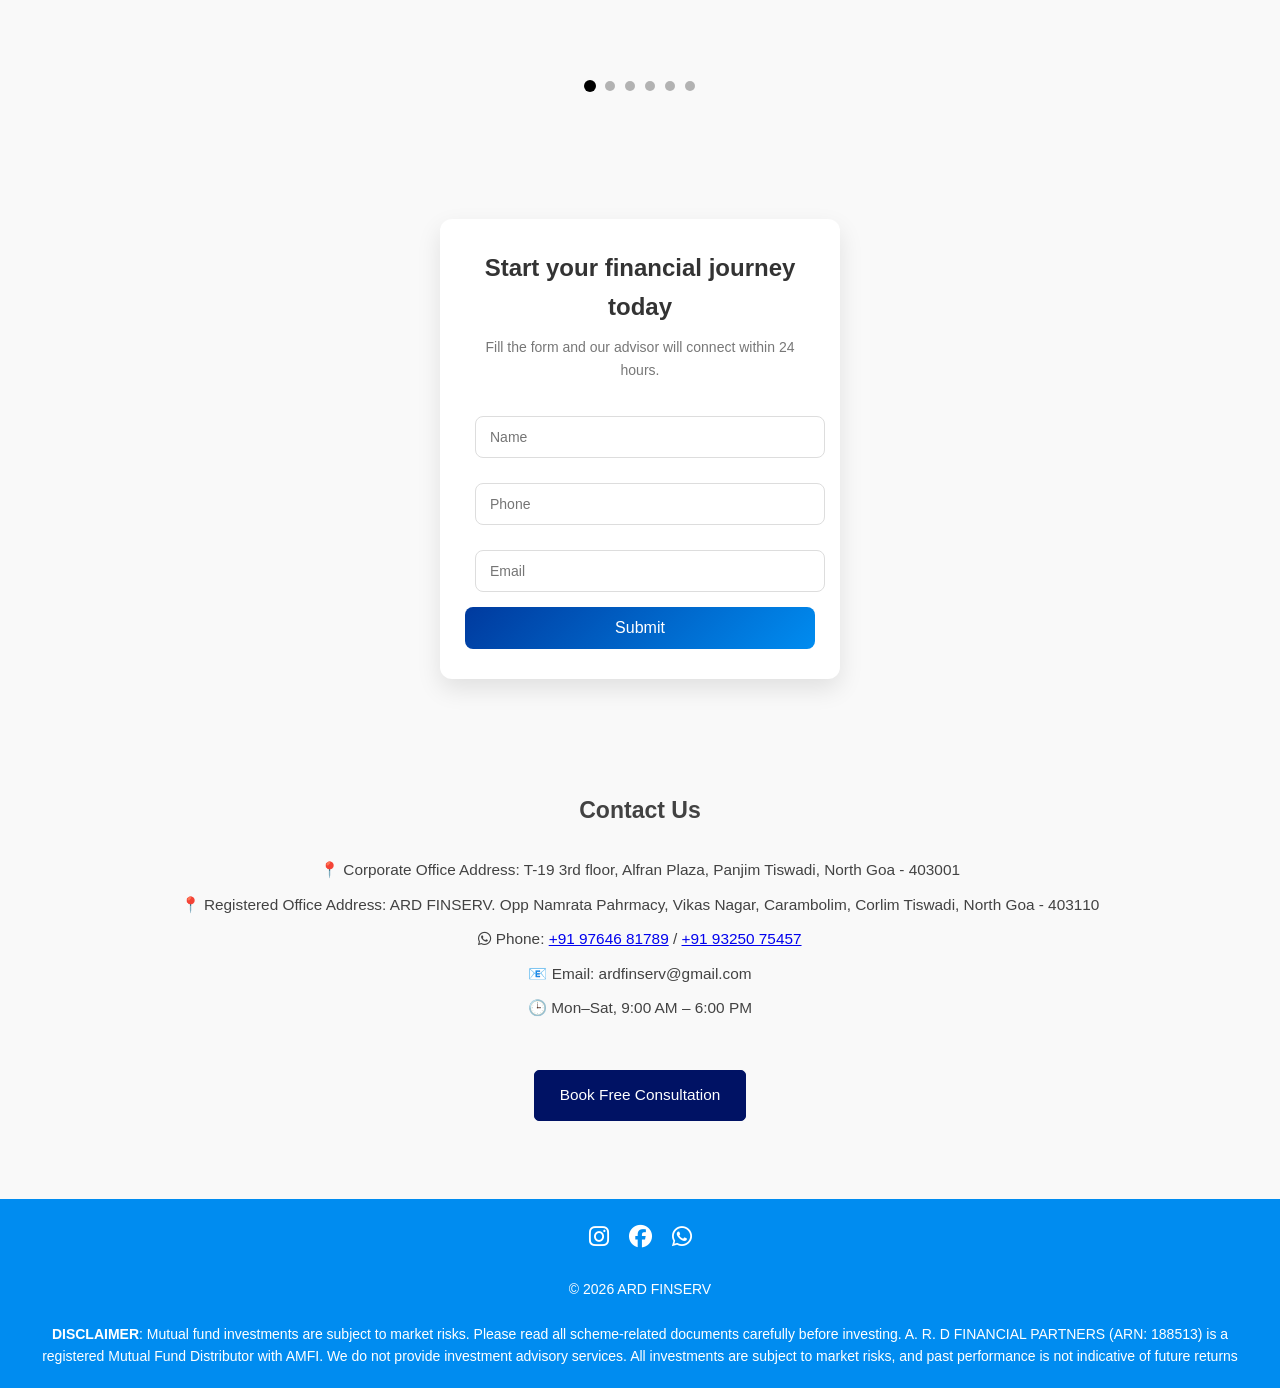
==== commit f5b59f06: "upated final changes" ====
--- a/index.html
+++ b/index.html
@@ -62,7 +62,7 @@
         <h2>Smart Financial Strategy for Your Future</h2>
         <p class="nice-text">
           We help you build, protect, and grow your wealth through disciplined investment strategies,
-          personalized advice, and transparent financial solutions tailored to your goals.
+          personalized solution, and transparent financial solutions tailored to your goals.
         </p>
         <a href="/about.html" class="btn">Learn More</a>
       </div>
@@ -82,7 +82,7 @@
       <div class="split-text">
         <p class="nice-text" style="color: white;">
           We help you build, protect, and grow your wealth through disciplined investment strategies,
-          personalized advice, and transparent financial solutions tailored to your goals.
+          personalized solution, and transparent financial solutions tailored to your goals.
         </p>
 
         <a href="/about.html" class="btn">Learn More</a>
@@ -411,8 +411,7 @@
     <p>📍 Registered Office Address: ARD FINSERV. Opp Namrata Pahrmacy, Vikas Nagar, Carambolim, Corlim Tiswadi, North
       Goa -
       403110</p>
-    <p>📞 Phone: <a href="phone:+91 97646 81789">+91 97646 81789</a> / <a href="phone:+91 93250 75457">+91 93250
-        75457</a></p>
+    <p><i class="fa-brands fa-whatsapp"></i> Phone: <a href="https://wa.me/9764681789" target="_blank">+91 97646 81789</a> / <a href="https://wa.me/9325075457" target="_blank">+91 93250 75457</a></p>
     <p>📧 Email: ardfinserv@gmail.com</p>
     <p>🕒 Mon–Sat, 9:00 AM – 6:00 PM</p>
     <br>
@@ -422,10 +421,10 @@
   <!-- FOOTER -->
   <footer>
     <div class="social-media">
-      <a href="https://www.instagram.com/ard_finserv?igsh=OXFzOTI4b3ptN3Vh" target="_blank"><i
-          class="fa-brands fa-instagram"></i></i></a>
+      <a href="https://www.instagram.com/ard_finserv" target="_blank"><i
+          class="fa-brands fa-instagram"></i></a>
       <a href="https://www.facebook.com/share/14gd7oGKTvH/" target="_blank"><i
-          class="fa-brands fa-facebook"></i></i></a>
+          class="fa-brands fa-facebook"></i></a>
       <!-- Whatsapp -->
       <a href="https://wa.me/9325075457" target="_blank"><i class="fa-brands fa-whatsapp"></i></i></a>
     </div>
@@ -434,7 +433,7 @@
     <br>
     <p>
       <b>DISCLAIMER</b>: Mutual fund investments are subject to market risks. Please read all scheme-related documents
-      carefully before investing. SK CapWealth (ARN: 188513) is a registered Mutual Fund Distributor with AMFI. We do
+      carefully before investing. A. R. D  FINANCIAL PARTNERS (ARN: 188513) is a registered Mutual Fund Distributor with AMFI. We do
       not provide investment advisory services. All investments are subject to market risks, and past performance is not
       indicative of future returns
     </p>
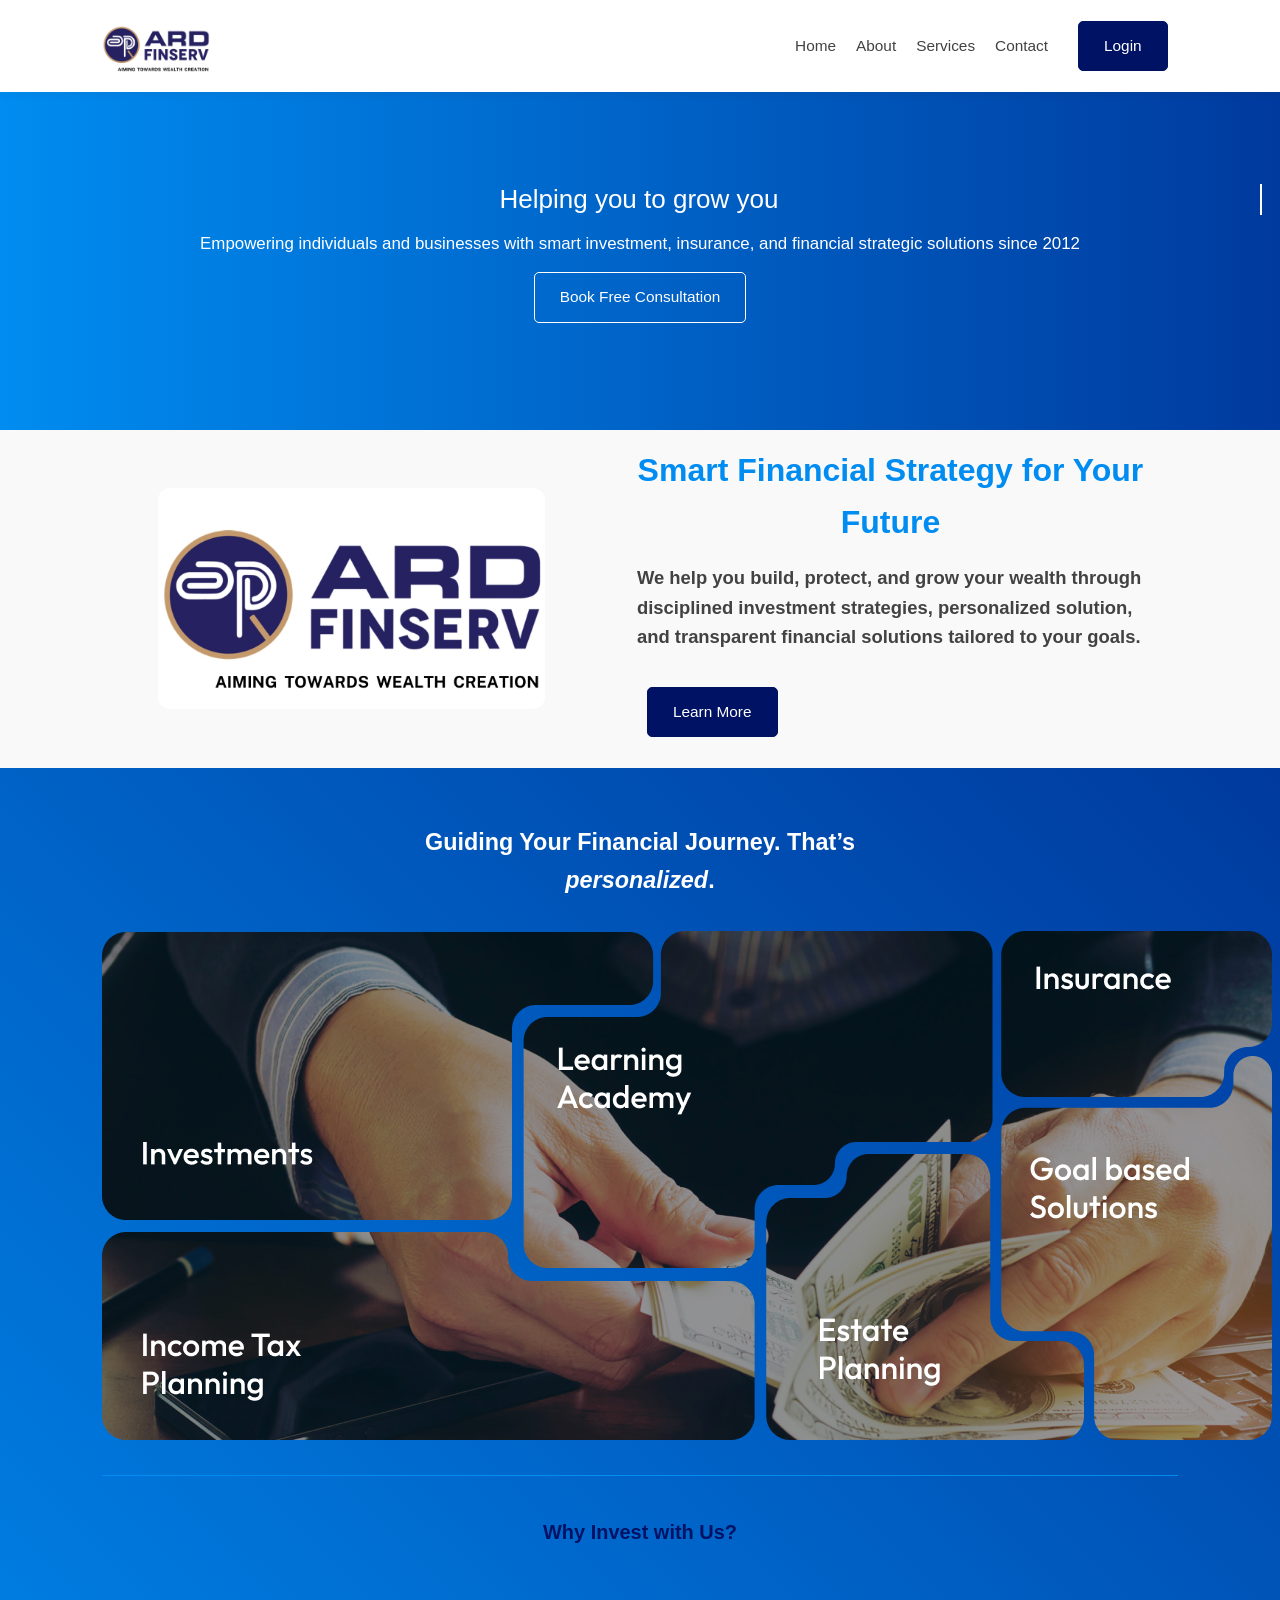
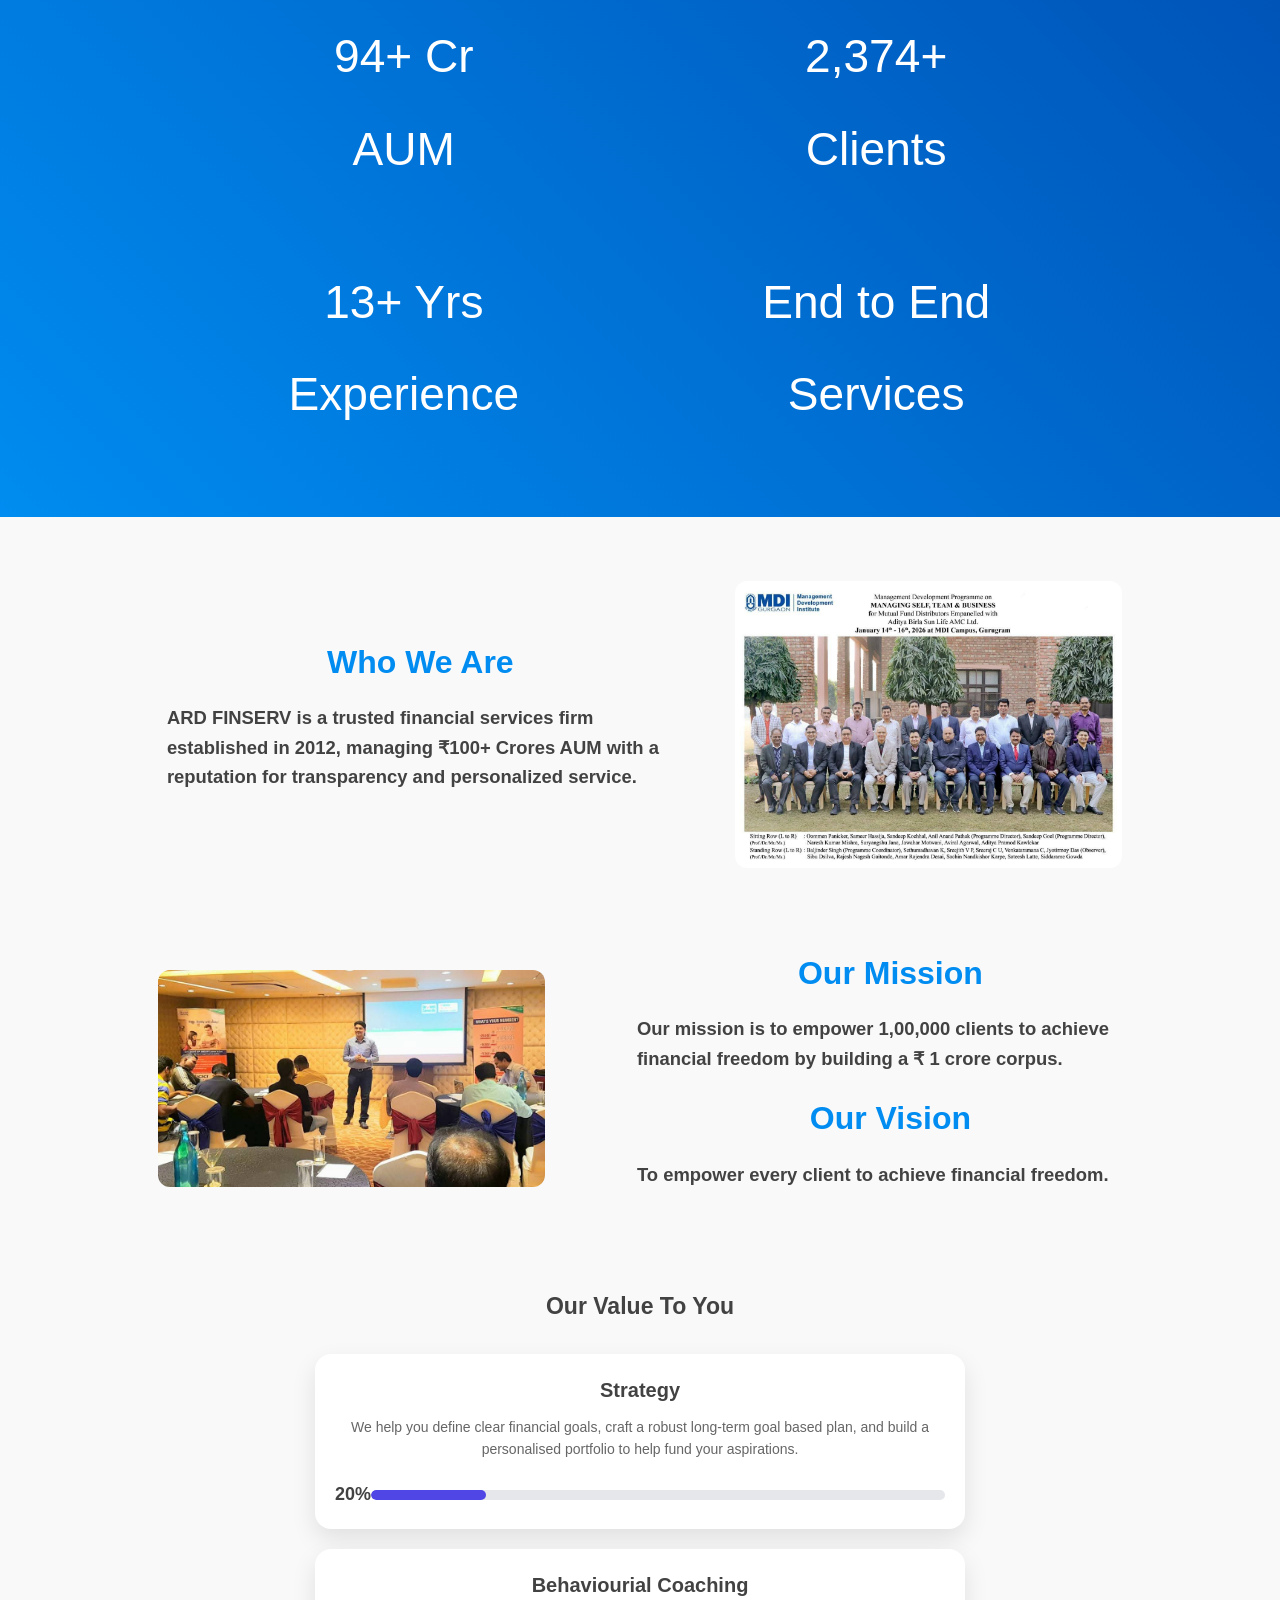
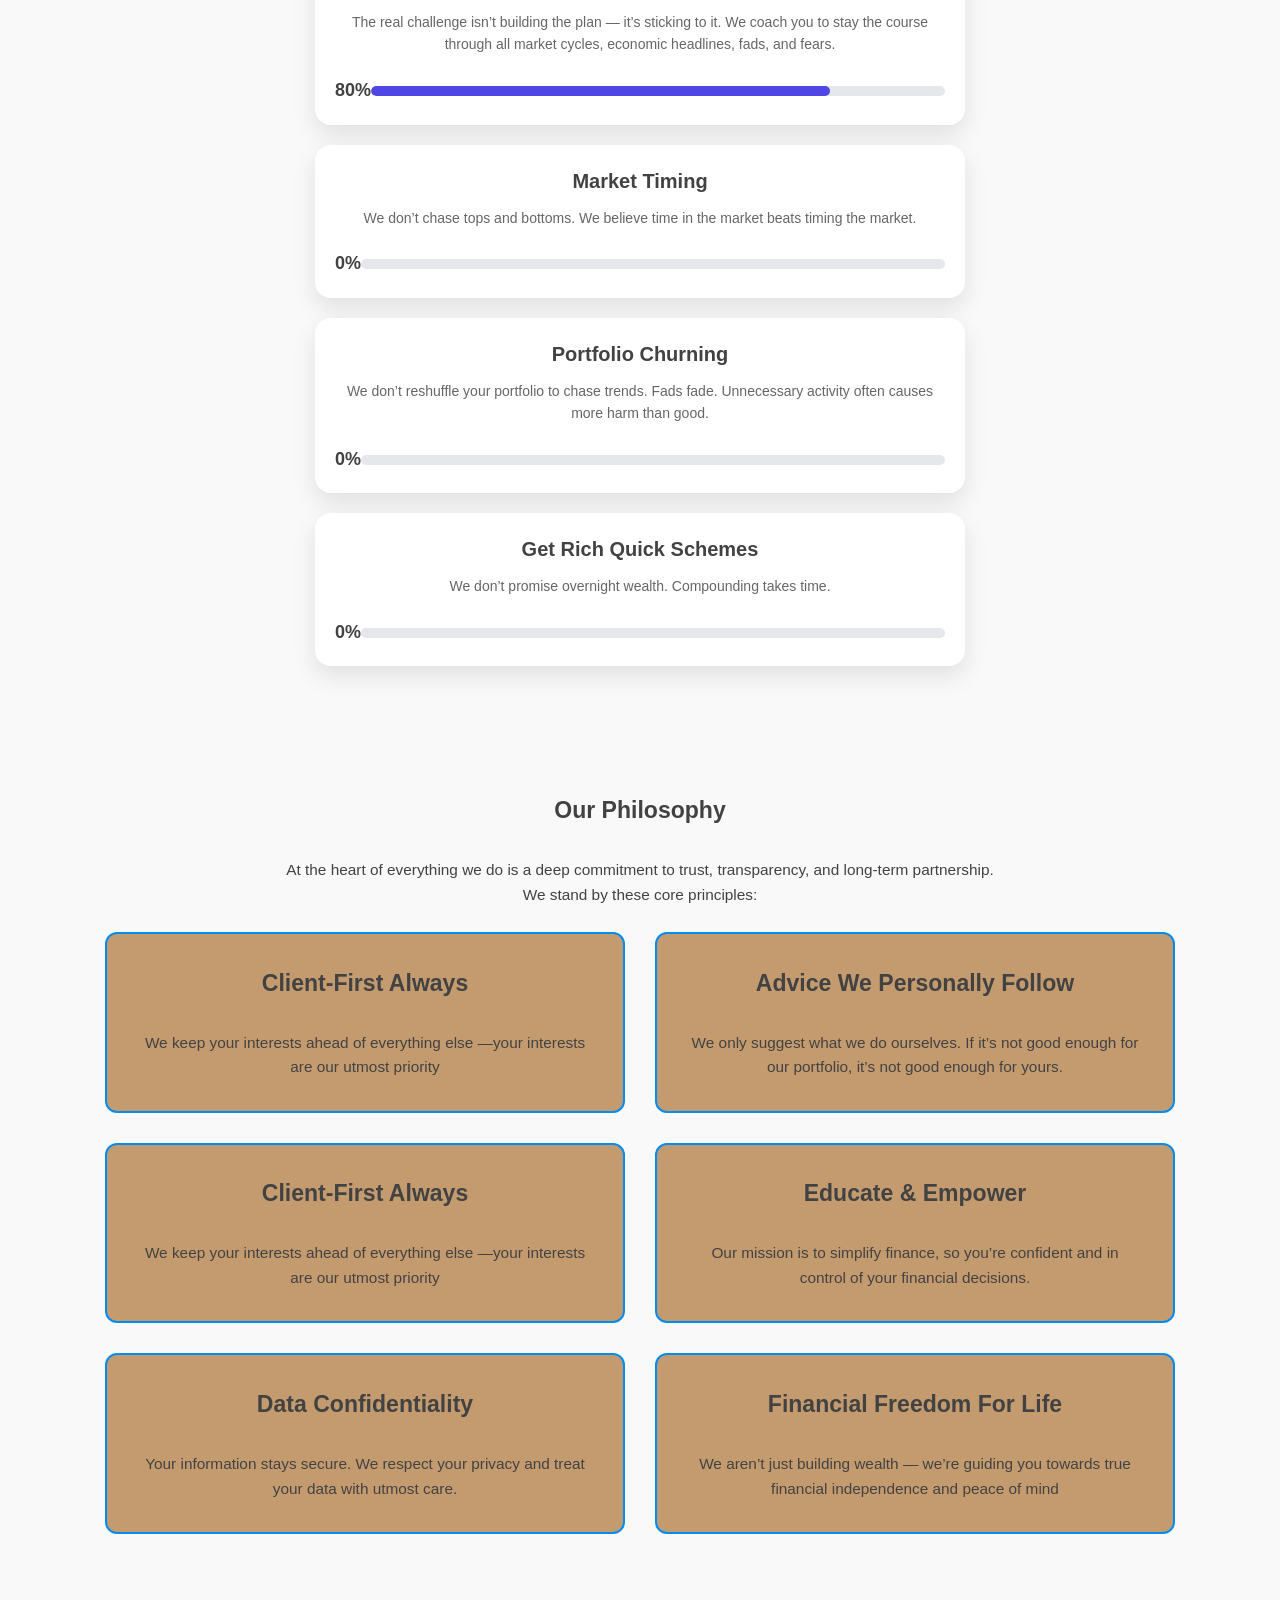
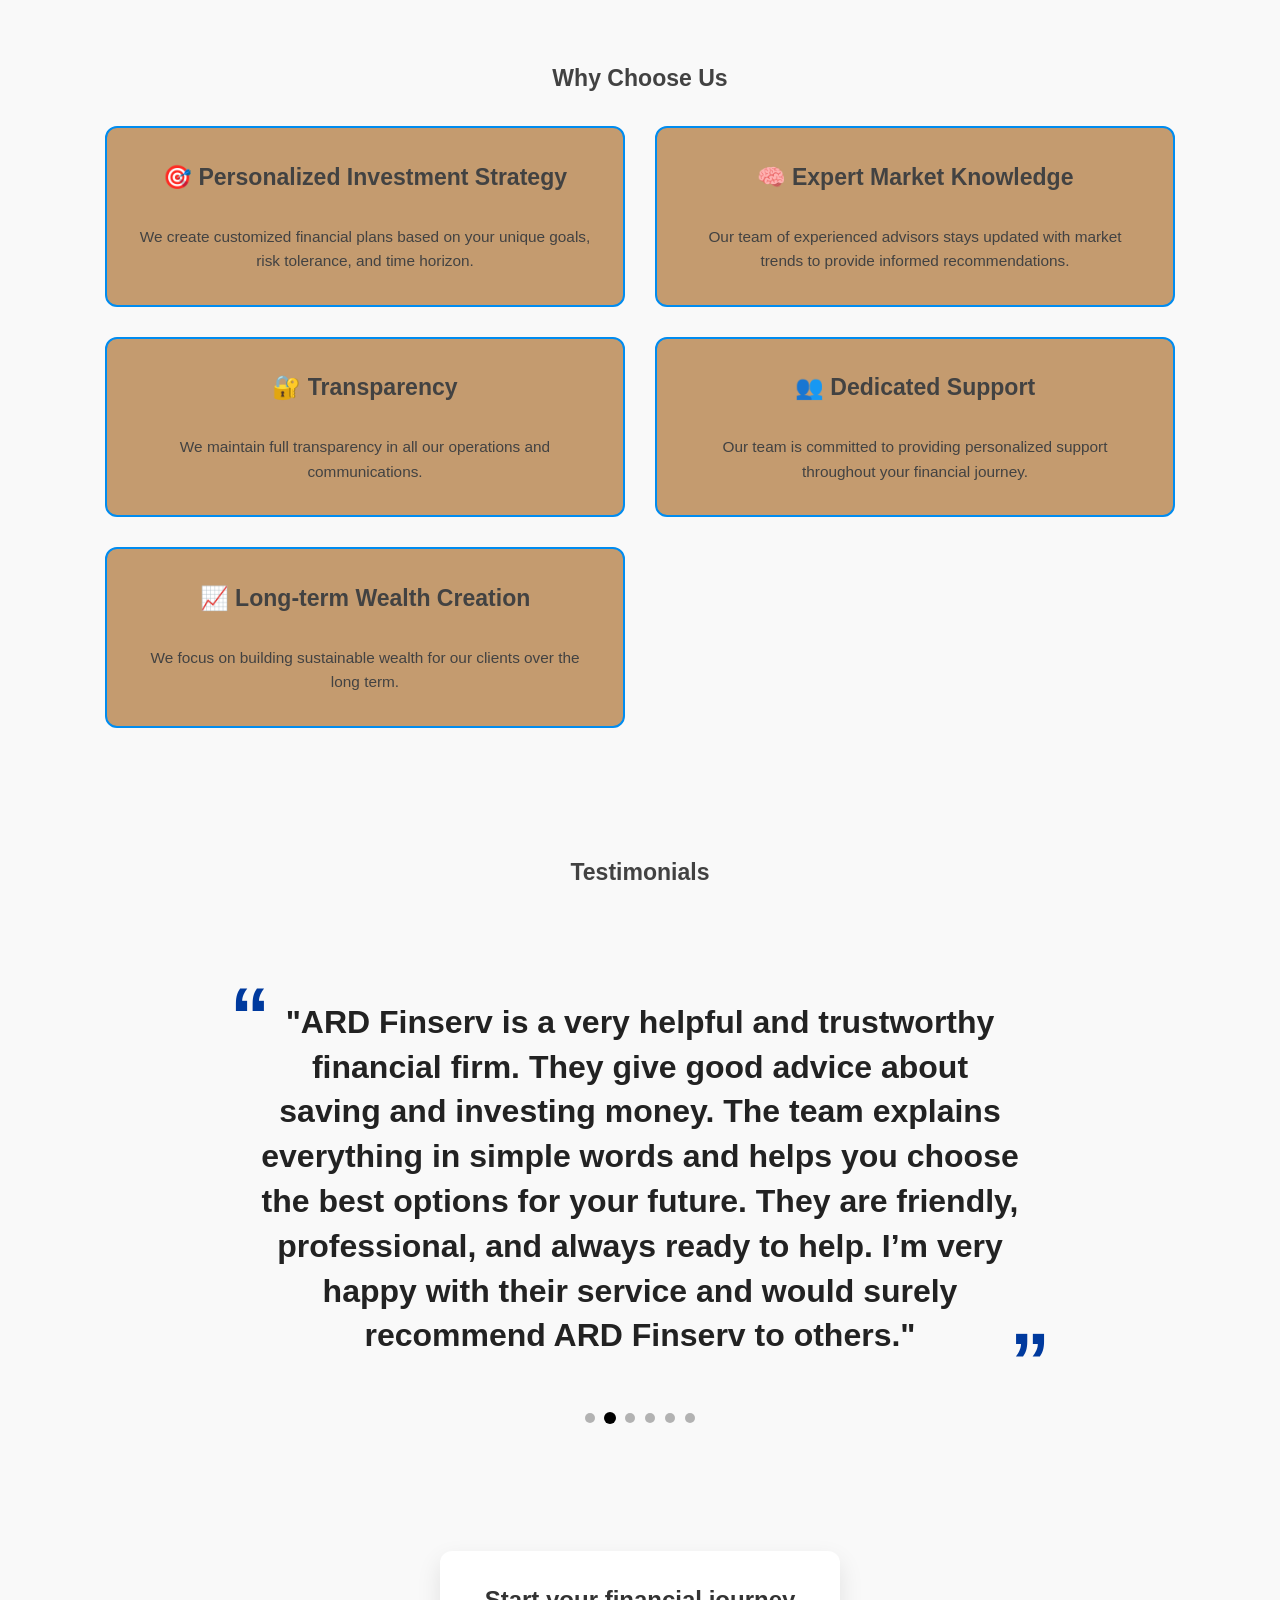
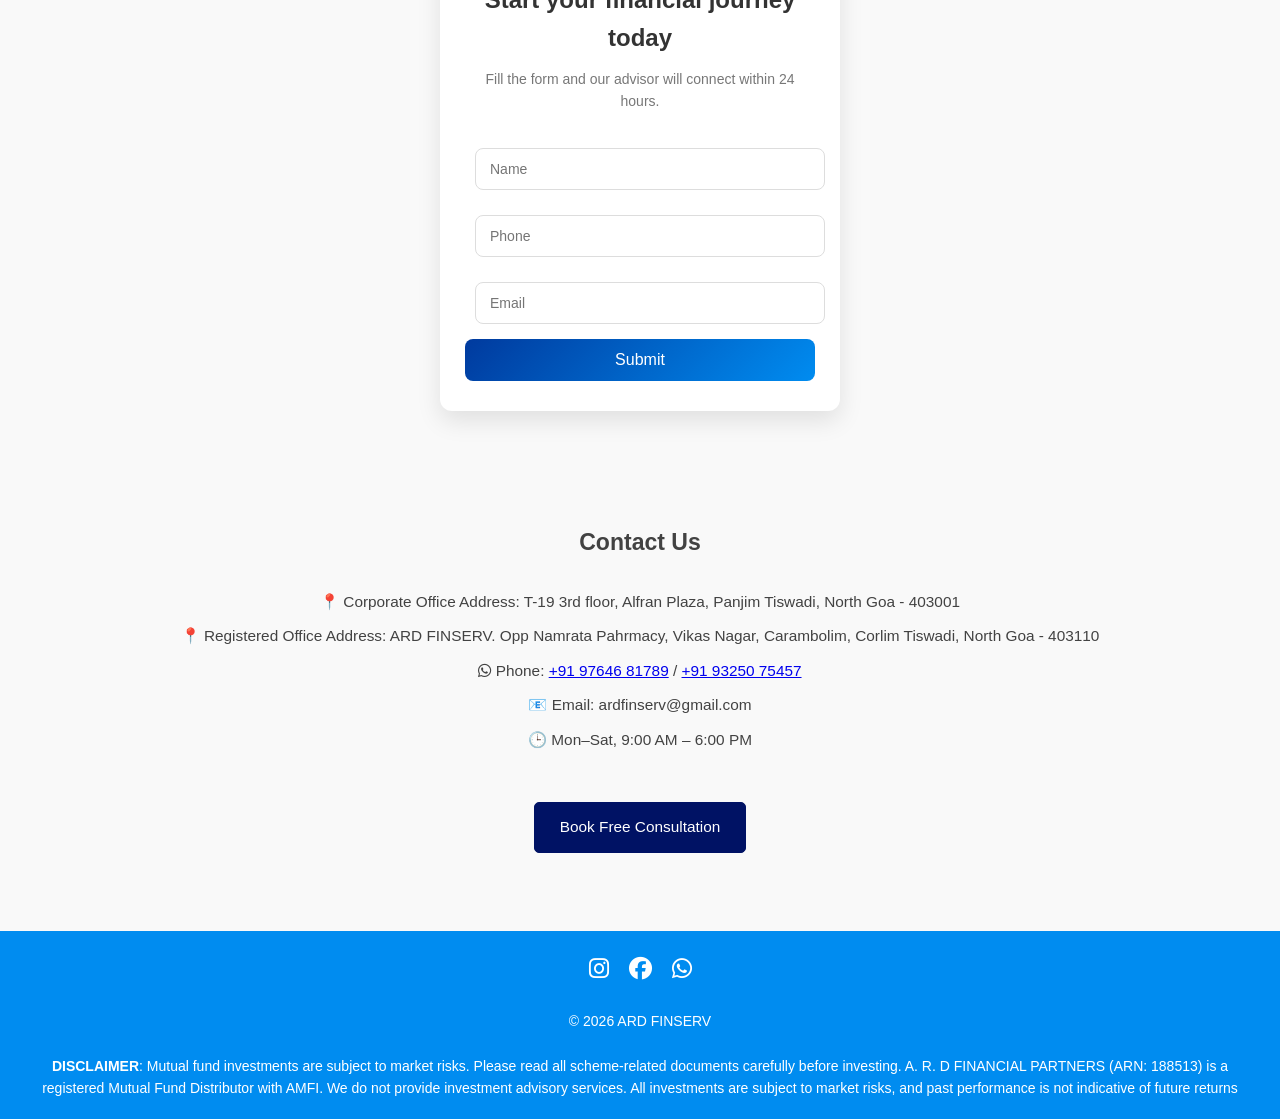
==== commit 3bc54260: "upated final changes" ====
--- a/index.html
+++ b/index.html
@@ -64,35 +64,30 @@
           We help you build, protect, and grow your wealth through disciplined investment strategies,
           personalized solution, and transparent financial solutions tailored to your goals.
         </p>
-        <a href="/about.html" class="btn">Learn More</a>
+        <a href="/services.html" class="btn">Learn More</a>
       </div>
 
     </div>
   </section>
 
   <section class="split-section linear-background">
-    <div class="split-container">
-
-      <!-- Image -->
-      <div class="split-image">
-        <img src="images/img1.jpeg" alt="Financial Planning">
-      </div>
-
-      <!-- Text -->
-      <div class="split-text">
-        <p class="nice-text" style="color: white;">
-          We help you build, protect, and grow your wealth through disciplined investment strategies,
-          personalized solution, and transparent financial solutions tailored to your goals.
-        </p>
-
-        <a href="/about.html" class="btn">Learn More</a>
-      </div>
-    </div>
+    <br>
+    <center class="nice-heading">
+      <h3 style="color: white;">
+      Guiding Your Financial Journey. That’s <br>
+      <span style="font-style: italic;">personalized</span>.
+    </h3>
+    <br>
+
+    <img id="homeImage" src="/images/home.png" alt="">
+    <br>
+
+    </center>
     <br>
     <hr>
+    <br>
 
     <center class="nice-heading">Why Invest with Us?</center>
-    <br>
 
     <div id="stats" class="numbers">
       <div> <span class="counter" data-target="100">0</span>+ Cr <br><span class="bold">AUM</span></div>
--- a/style.css
+++ b/style.css
@@ -181,7 +181,7 @@
 .nice-text {
   color: var(--text-color);
   margin-top: 1rem;
-  font-size: 2rem;
+  font-size: 1.2rem;
   /* font-style: italic; */
   font-weight: bold;
   /* font-family: 'Times New Roman', Times, serif; */
@@ -190,7 +190,7 @@
 .nice-heading {
   color: var(--btn-color);
   margin-top: 1.1rem;
-  font-size: 2rem;
+  font-size: 1.3rem;
   /* font-style: italic; */
   font-weight: bolder;
   /* font-family: 'Times New Roman', Times, serif; */
@@ -753,4 +753,8 @@
     padding: 15px 20px;
     display: block;
   }
+
+  #homeImage {
+    width: 100%;
+  }
 }
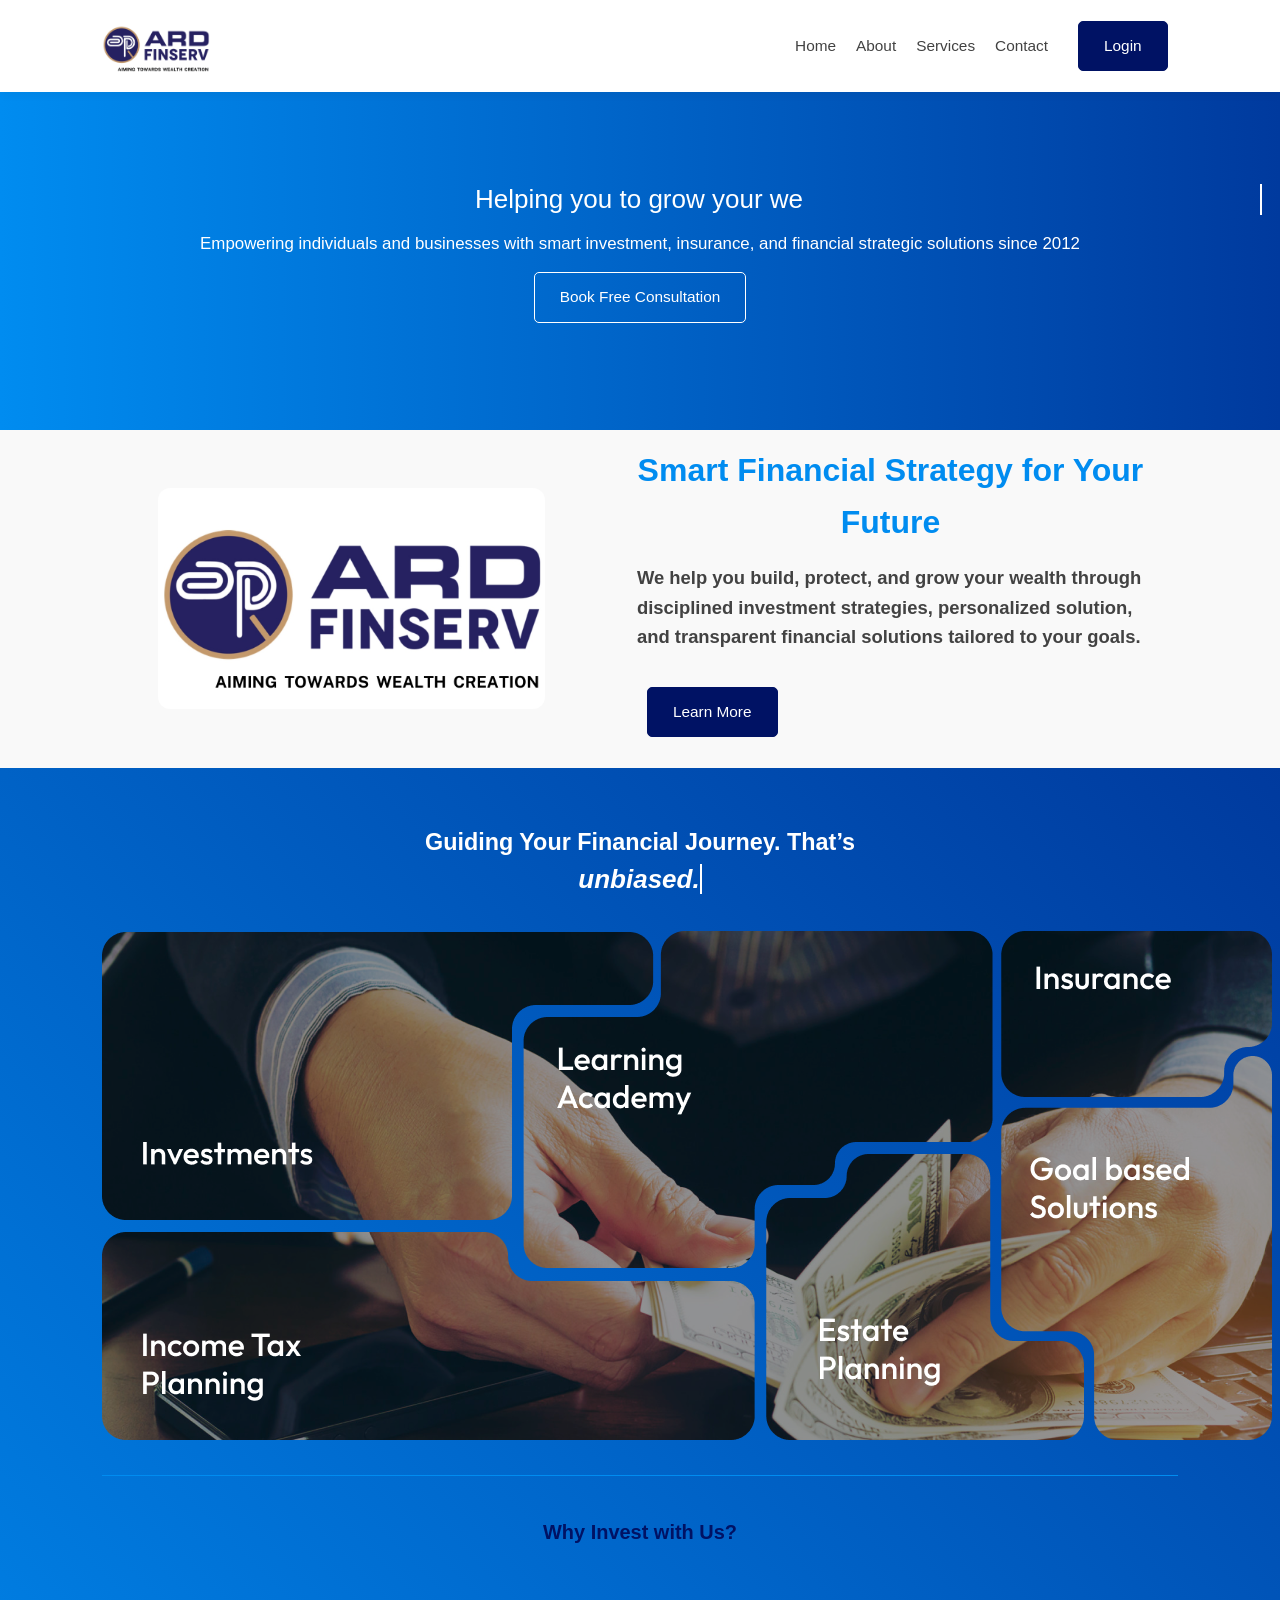
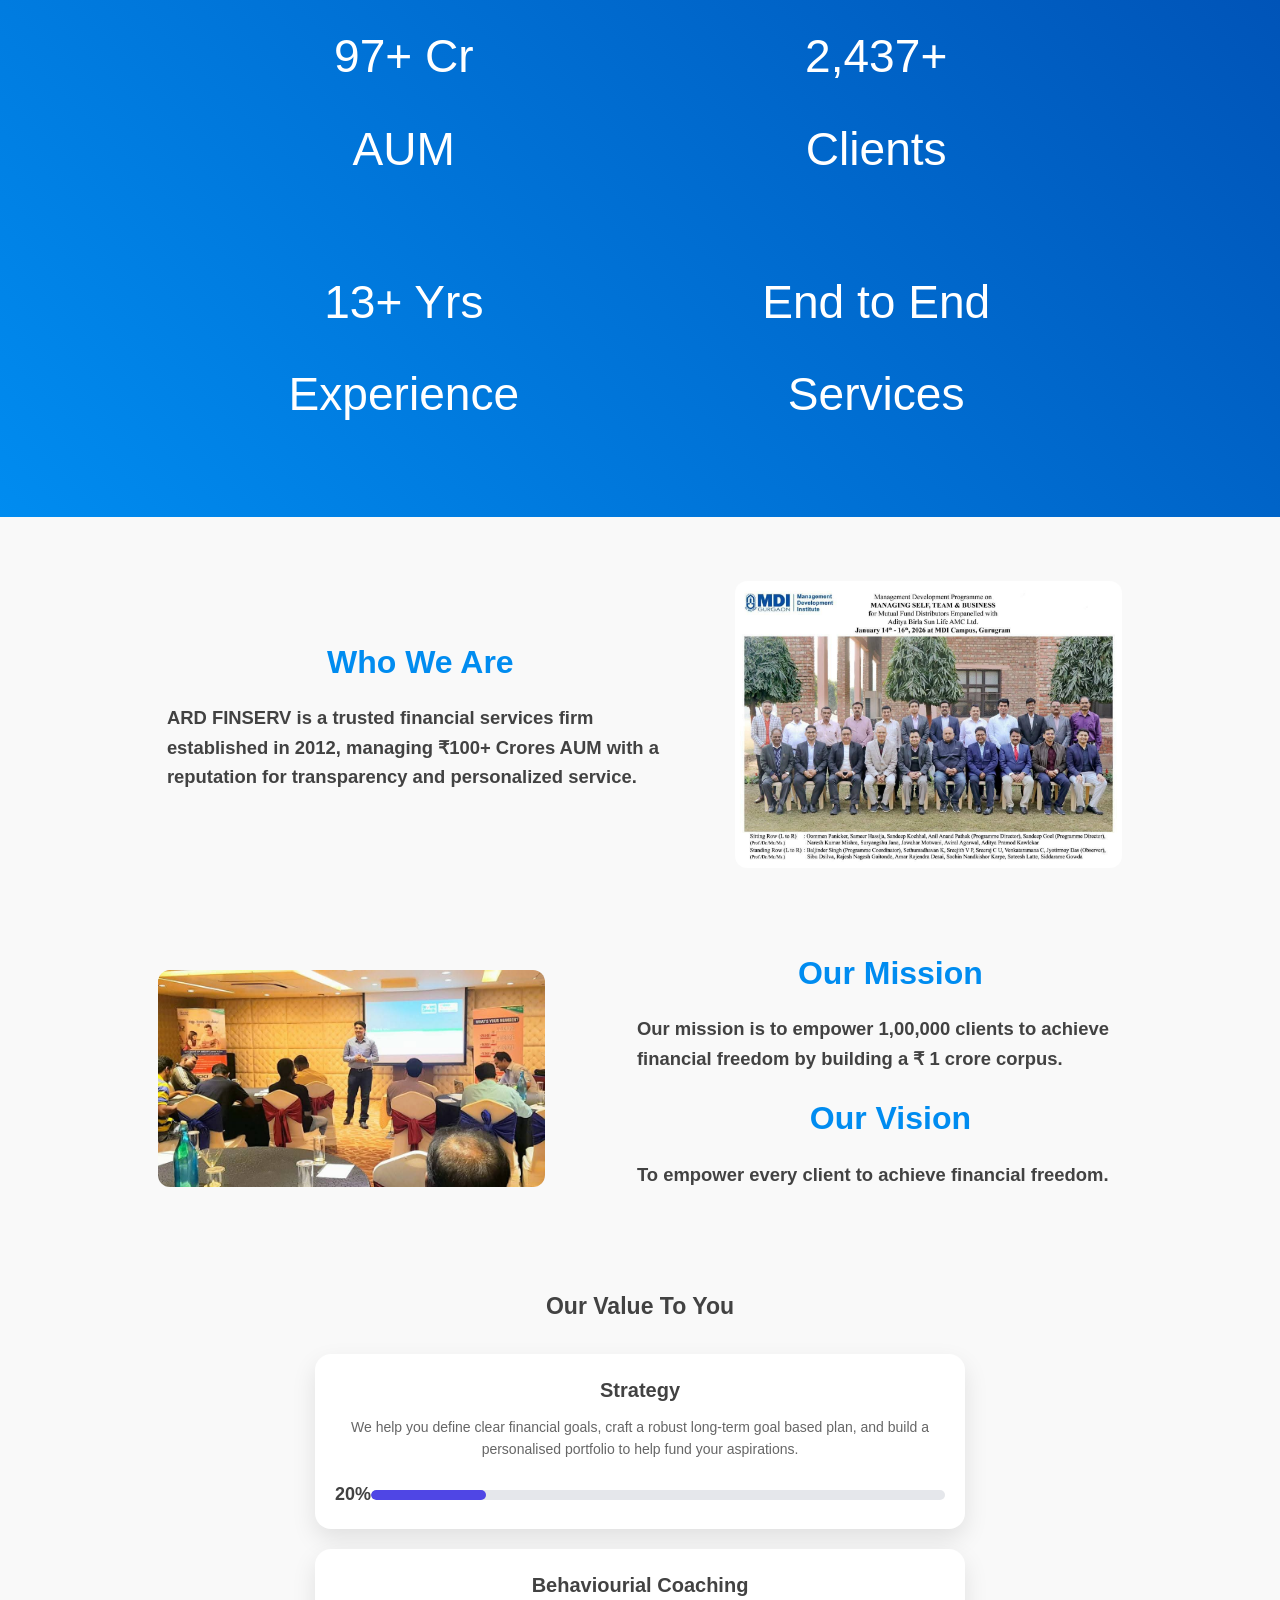
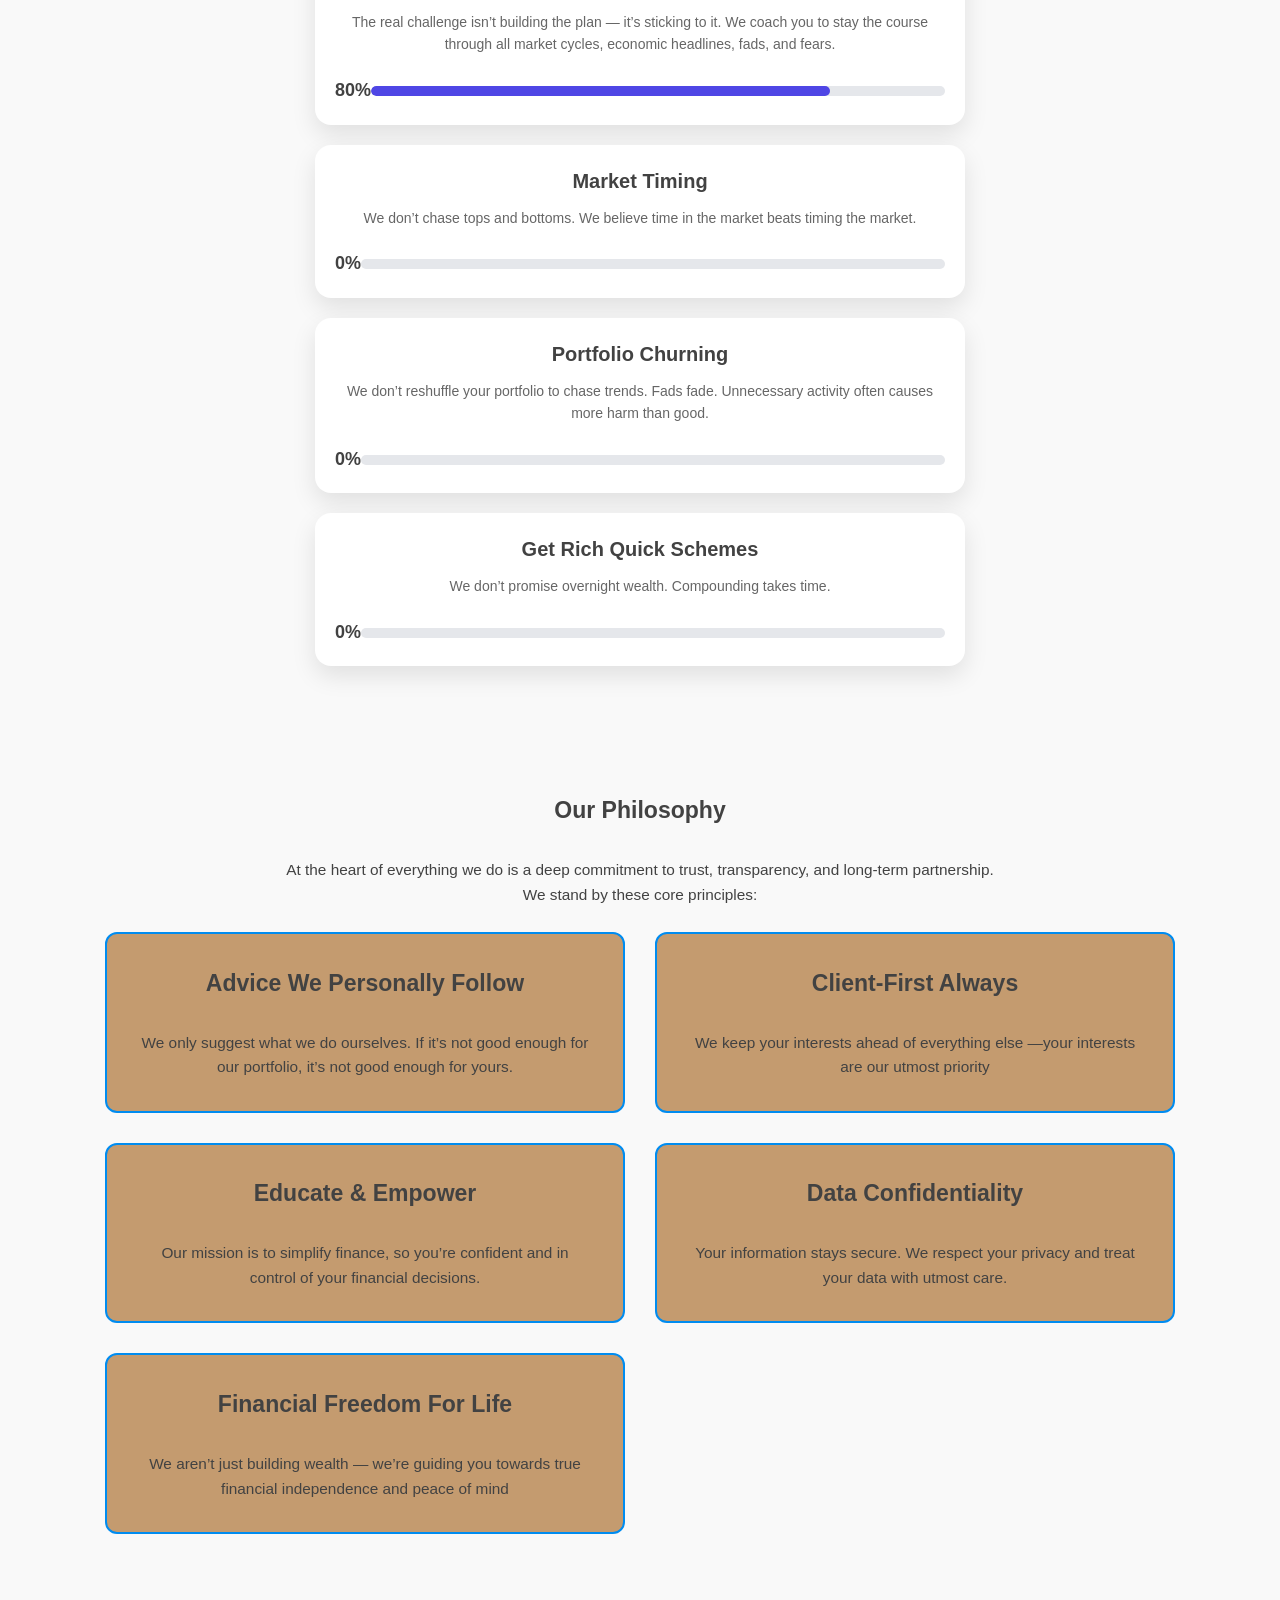
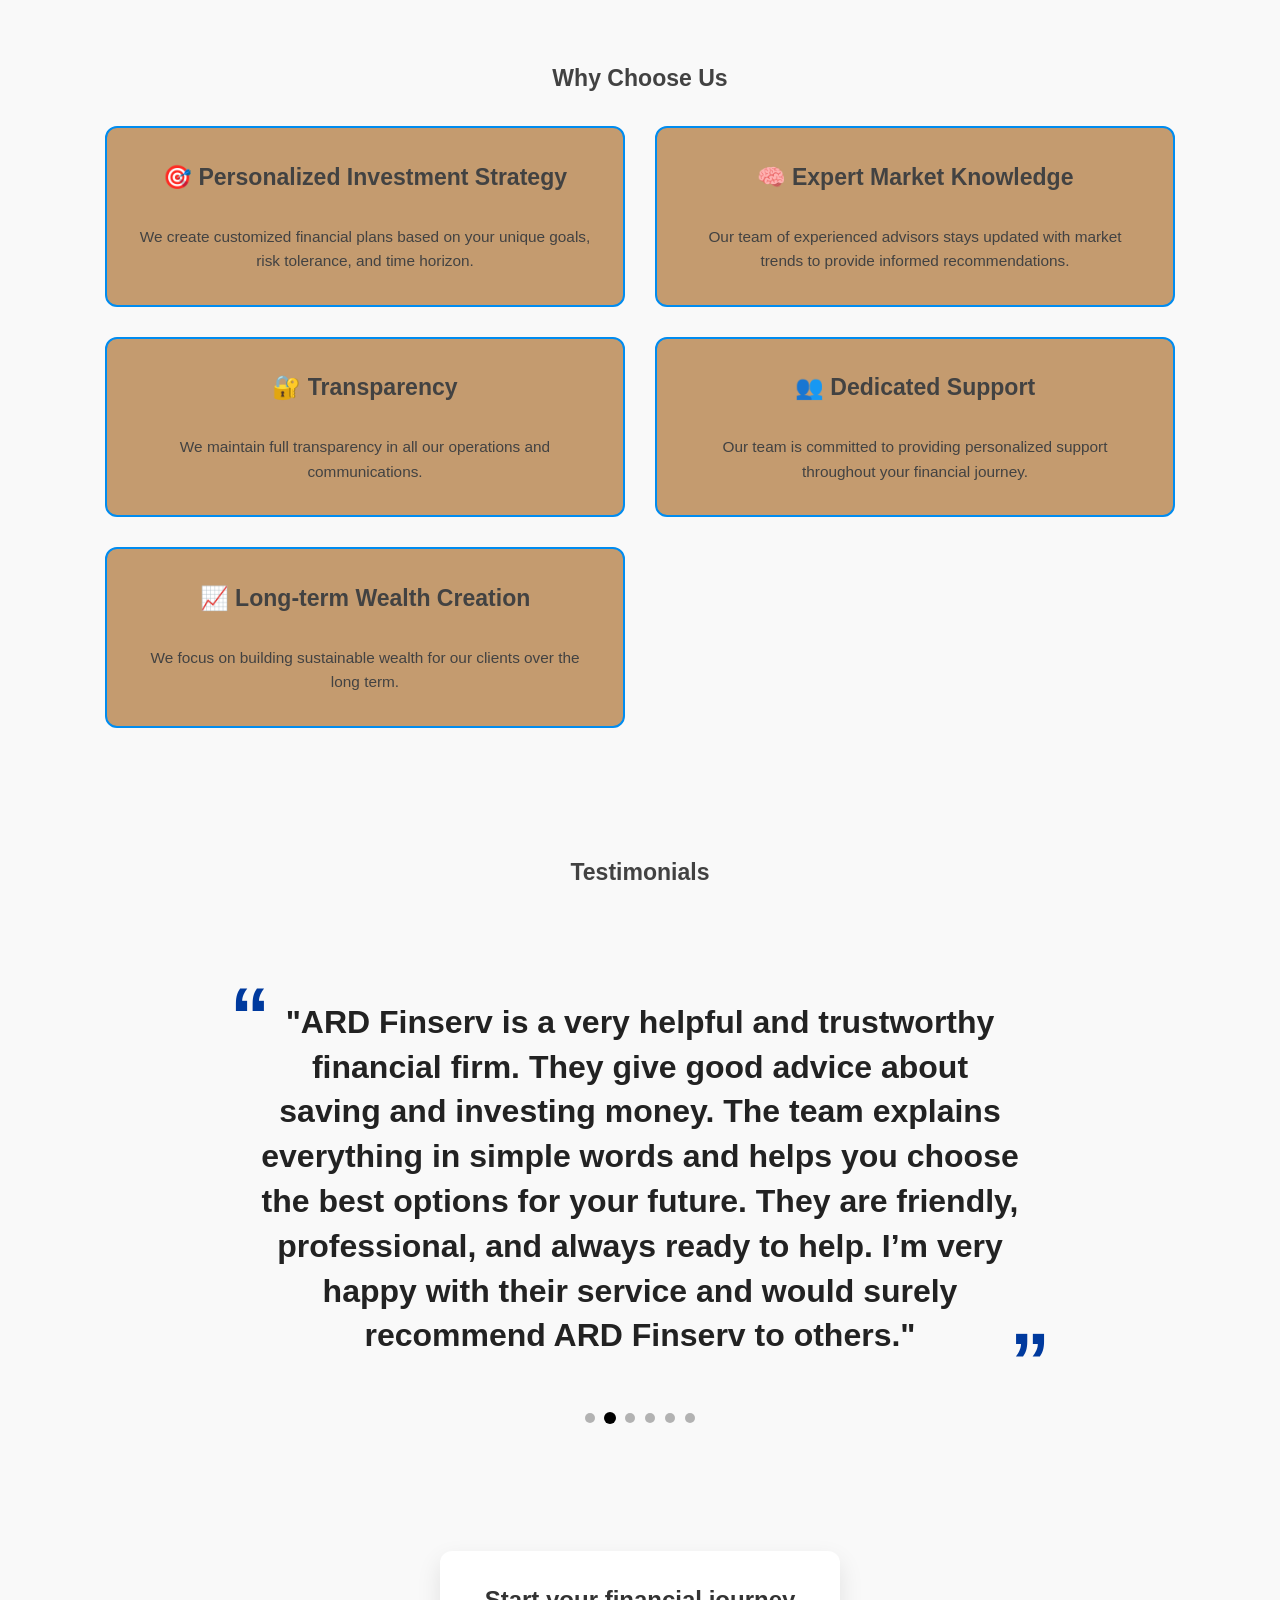
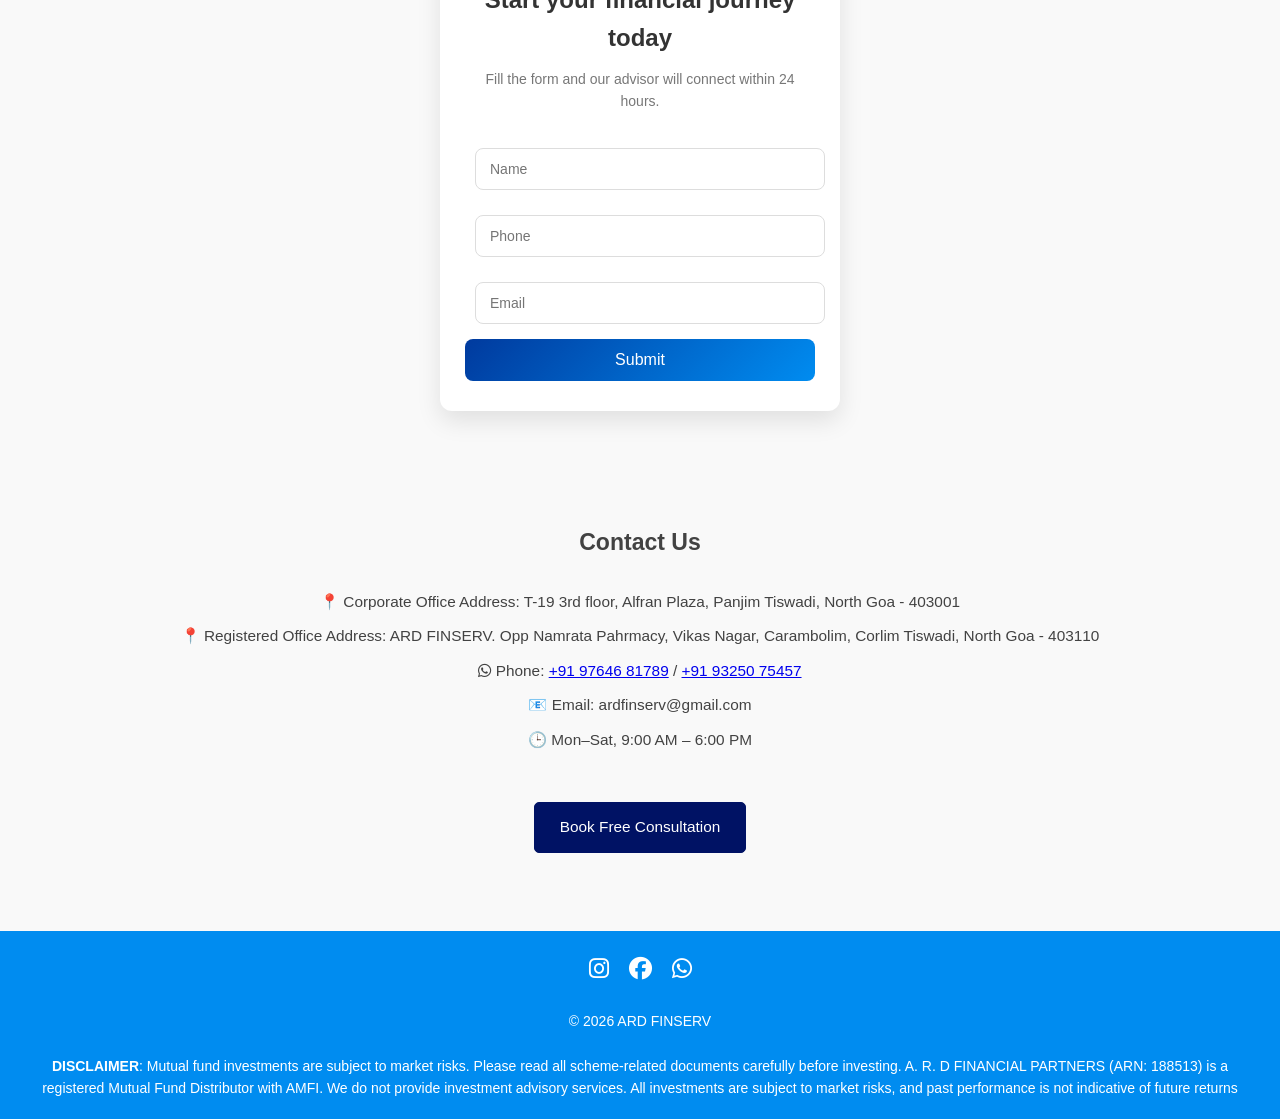
==== commit 6cea36dc: "upated final changes" ====
--- a/index.html
+++ b/index.html
@@ -75,8 +75,9 @@
     <center class="nice-heading">
       <h3 style="color: white;">
       Guiding Your Financial Journey. That’s <br>
-      <span style="font-style: italic;">personalized</span>.
+      <span class="text" id="text2" style="font-style: italic;"></span>
     </h3>
+    <script>loop2();</script>
     <br>
 
     <img id="homeImage" src="/images/home.png" alt="">
@@ -281,10 +282,6 @@
     </center>
     <br>
     <div class="grid">
-      <div class="card">
-        <h2>Client-First Always</h2>
-        <p>We keep your interests ahead of everything else —your interests are our utmost priority </p>
-      </div>
       <div class="card">
         <h2>Advice We Personally Follow</h2>
         <p>We only suggest what we do ourselves. If it’s not good enough for our portfolio, it’s not good enough for
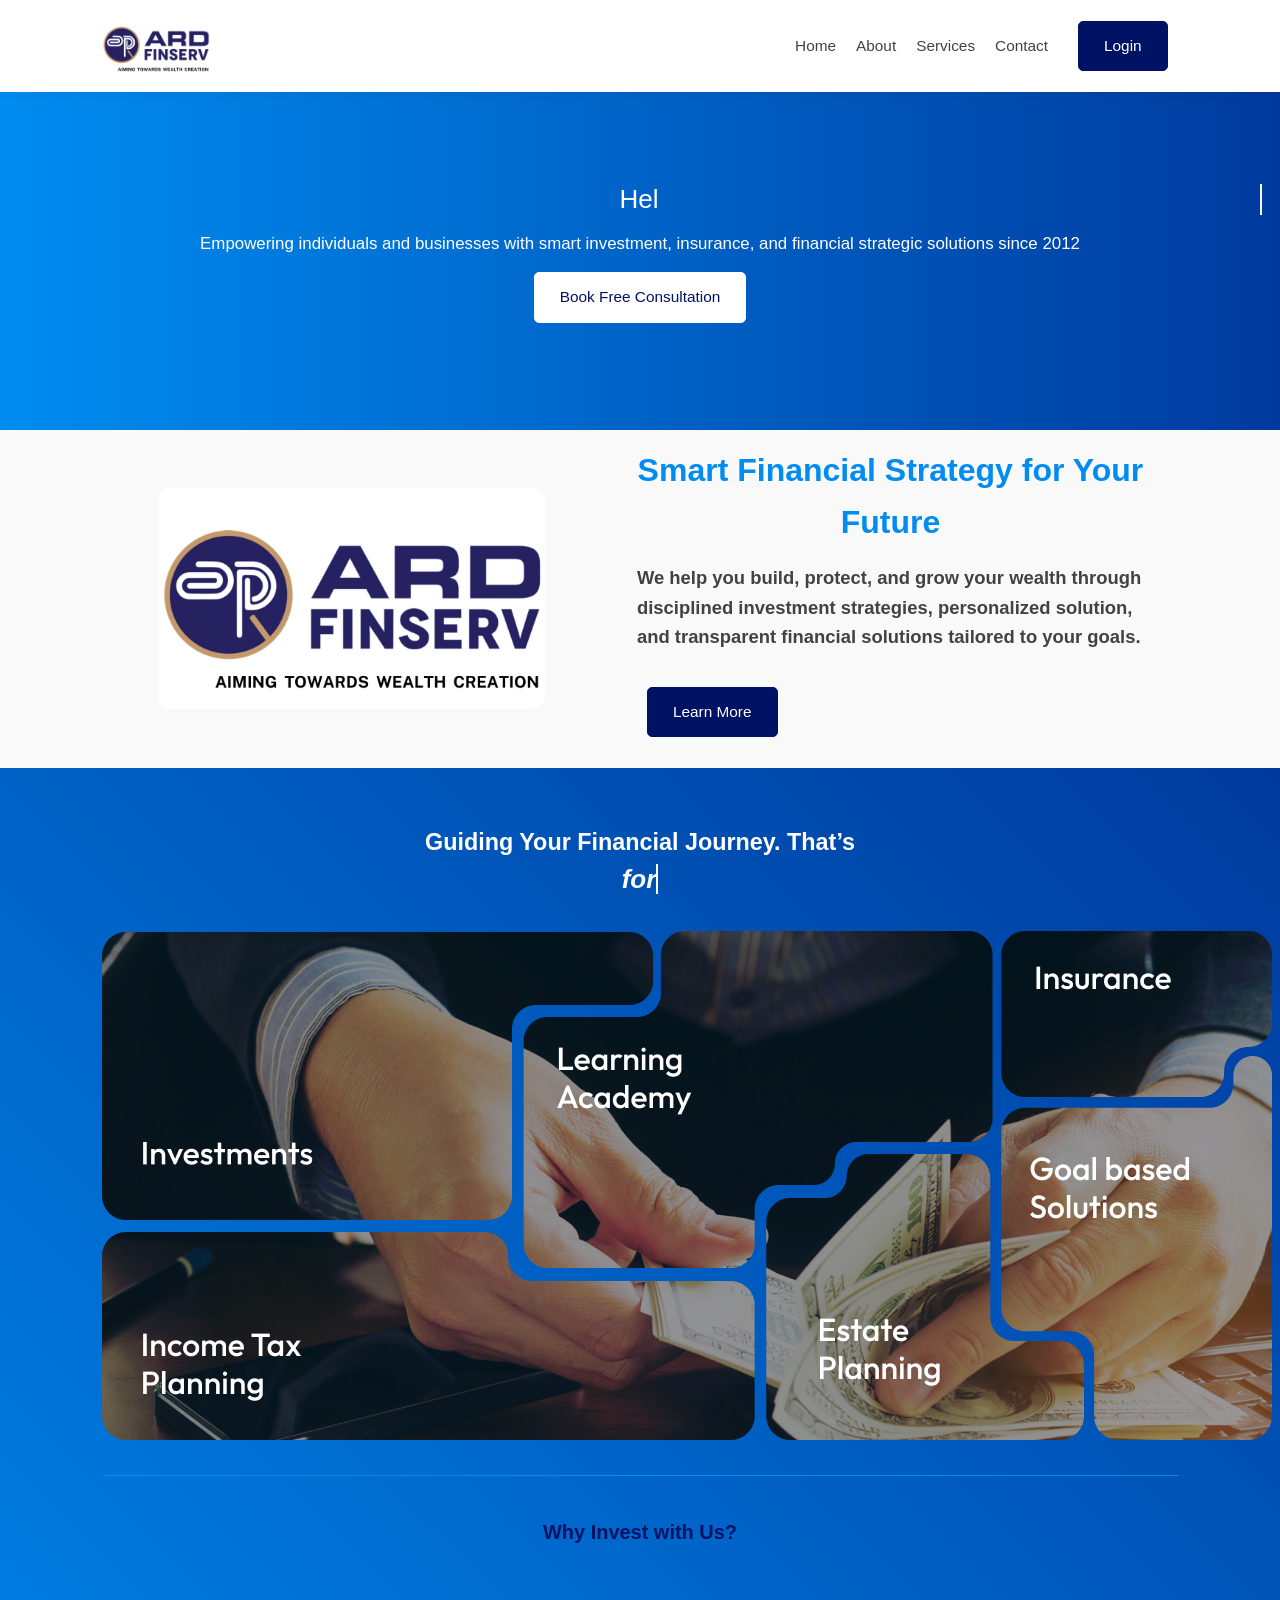
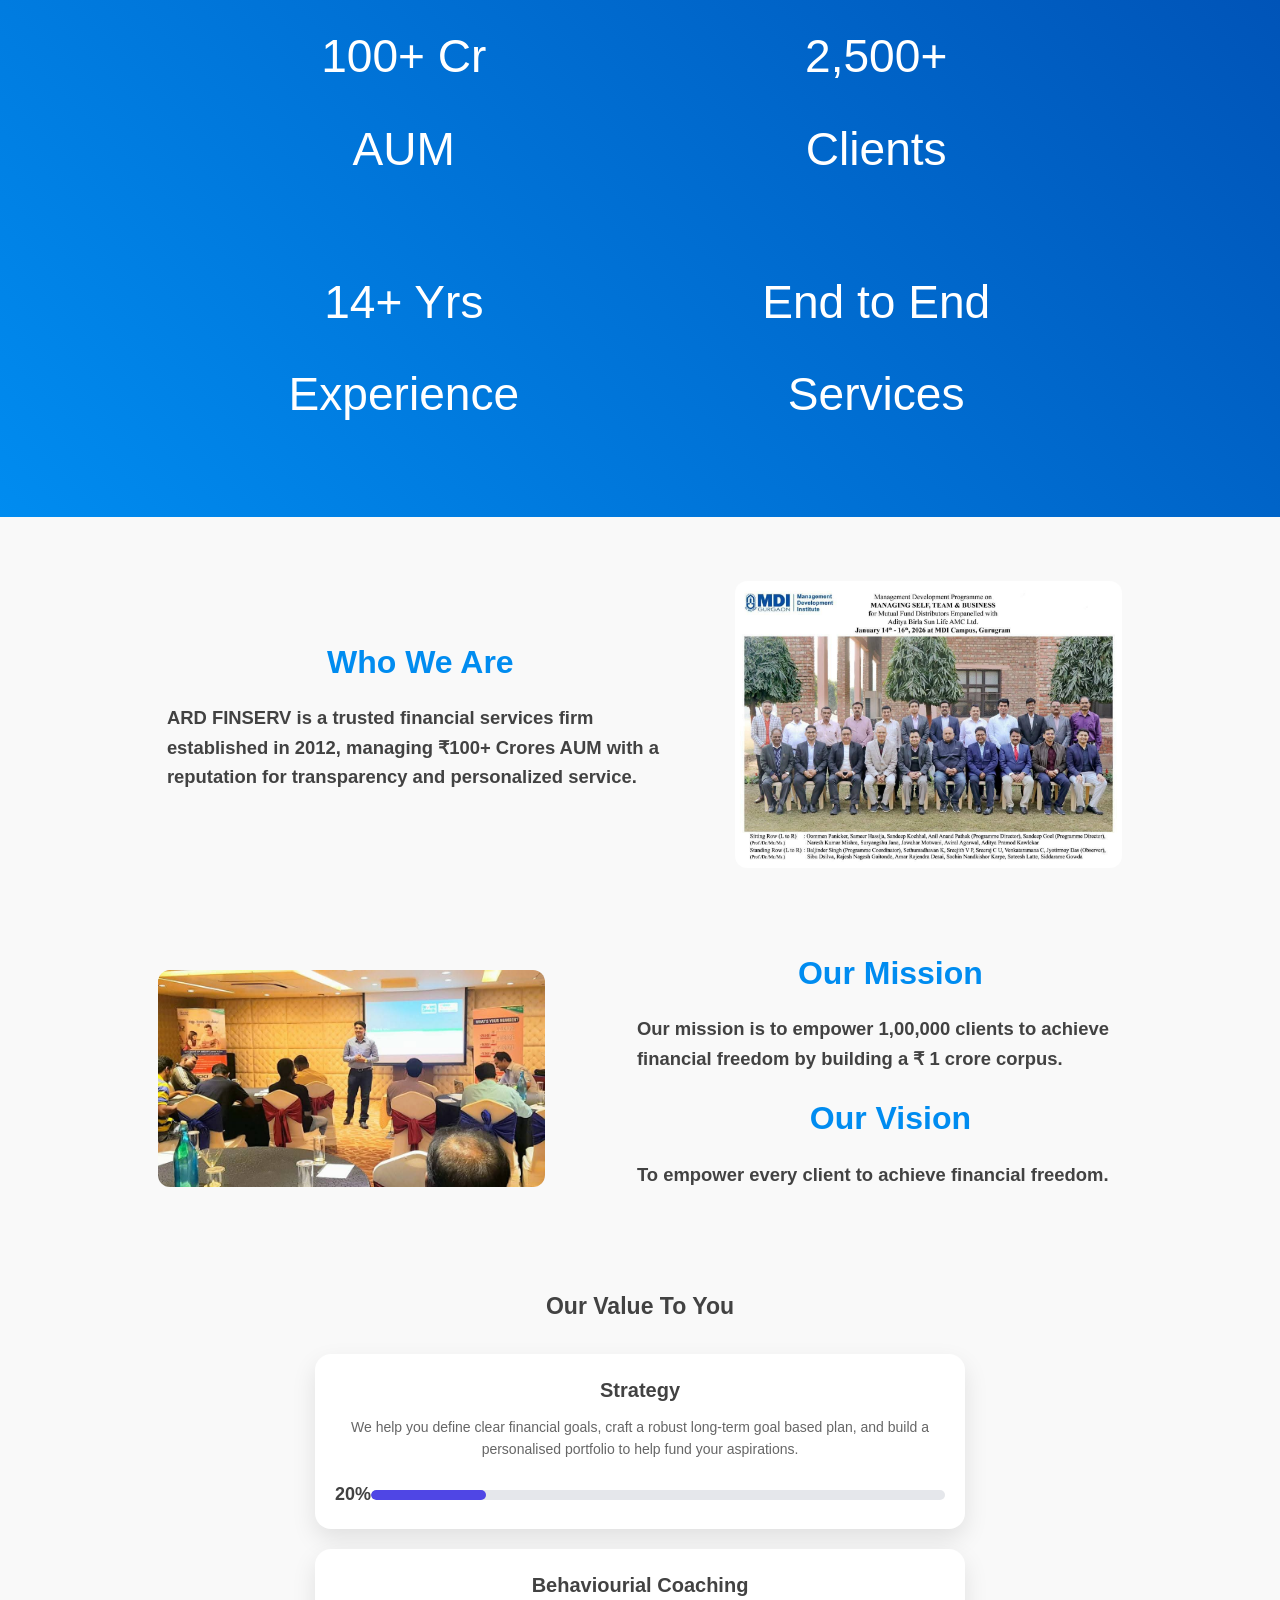
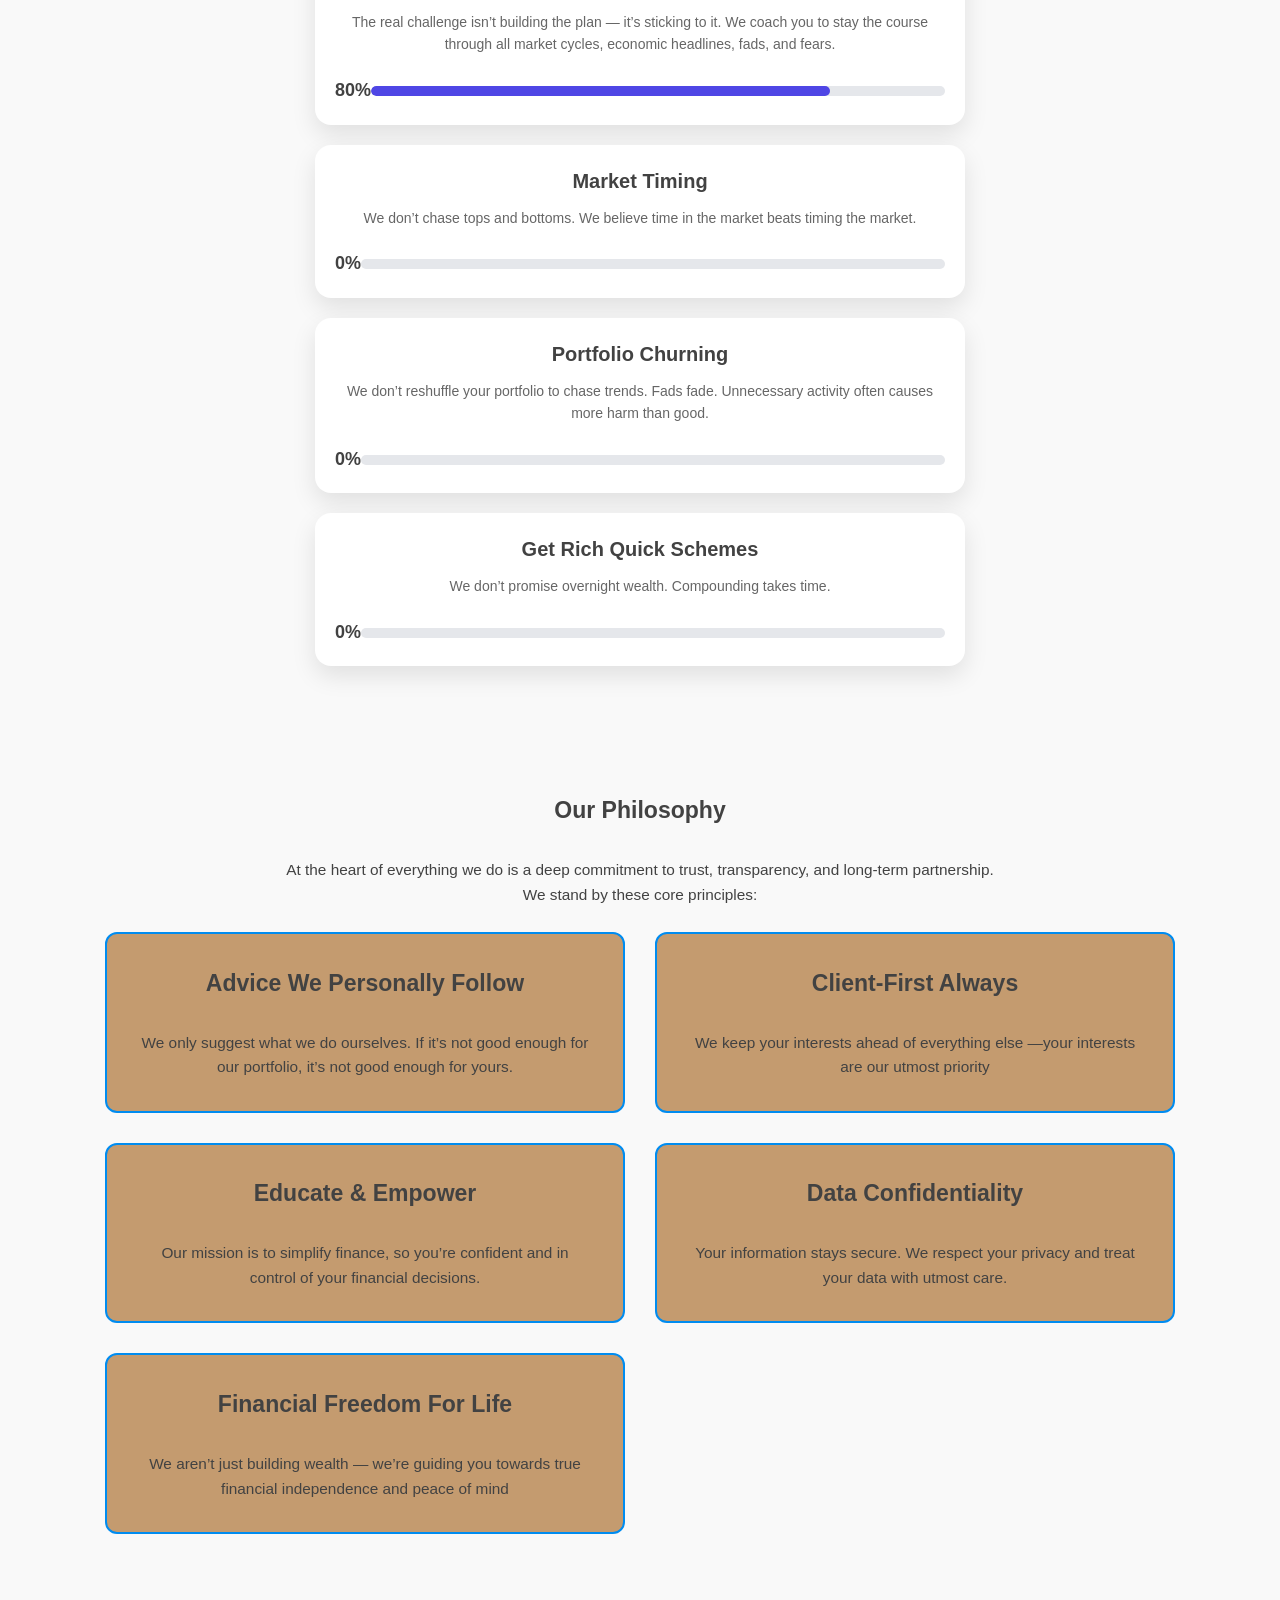
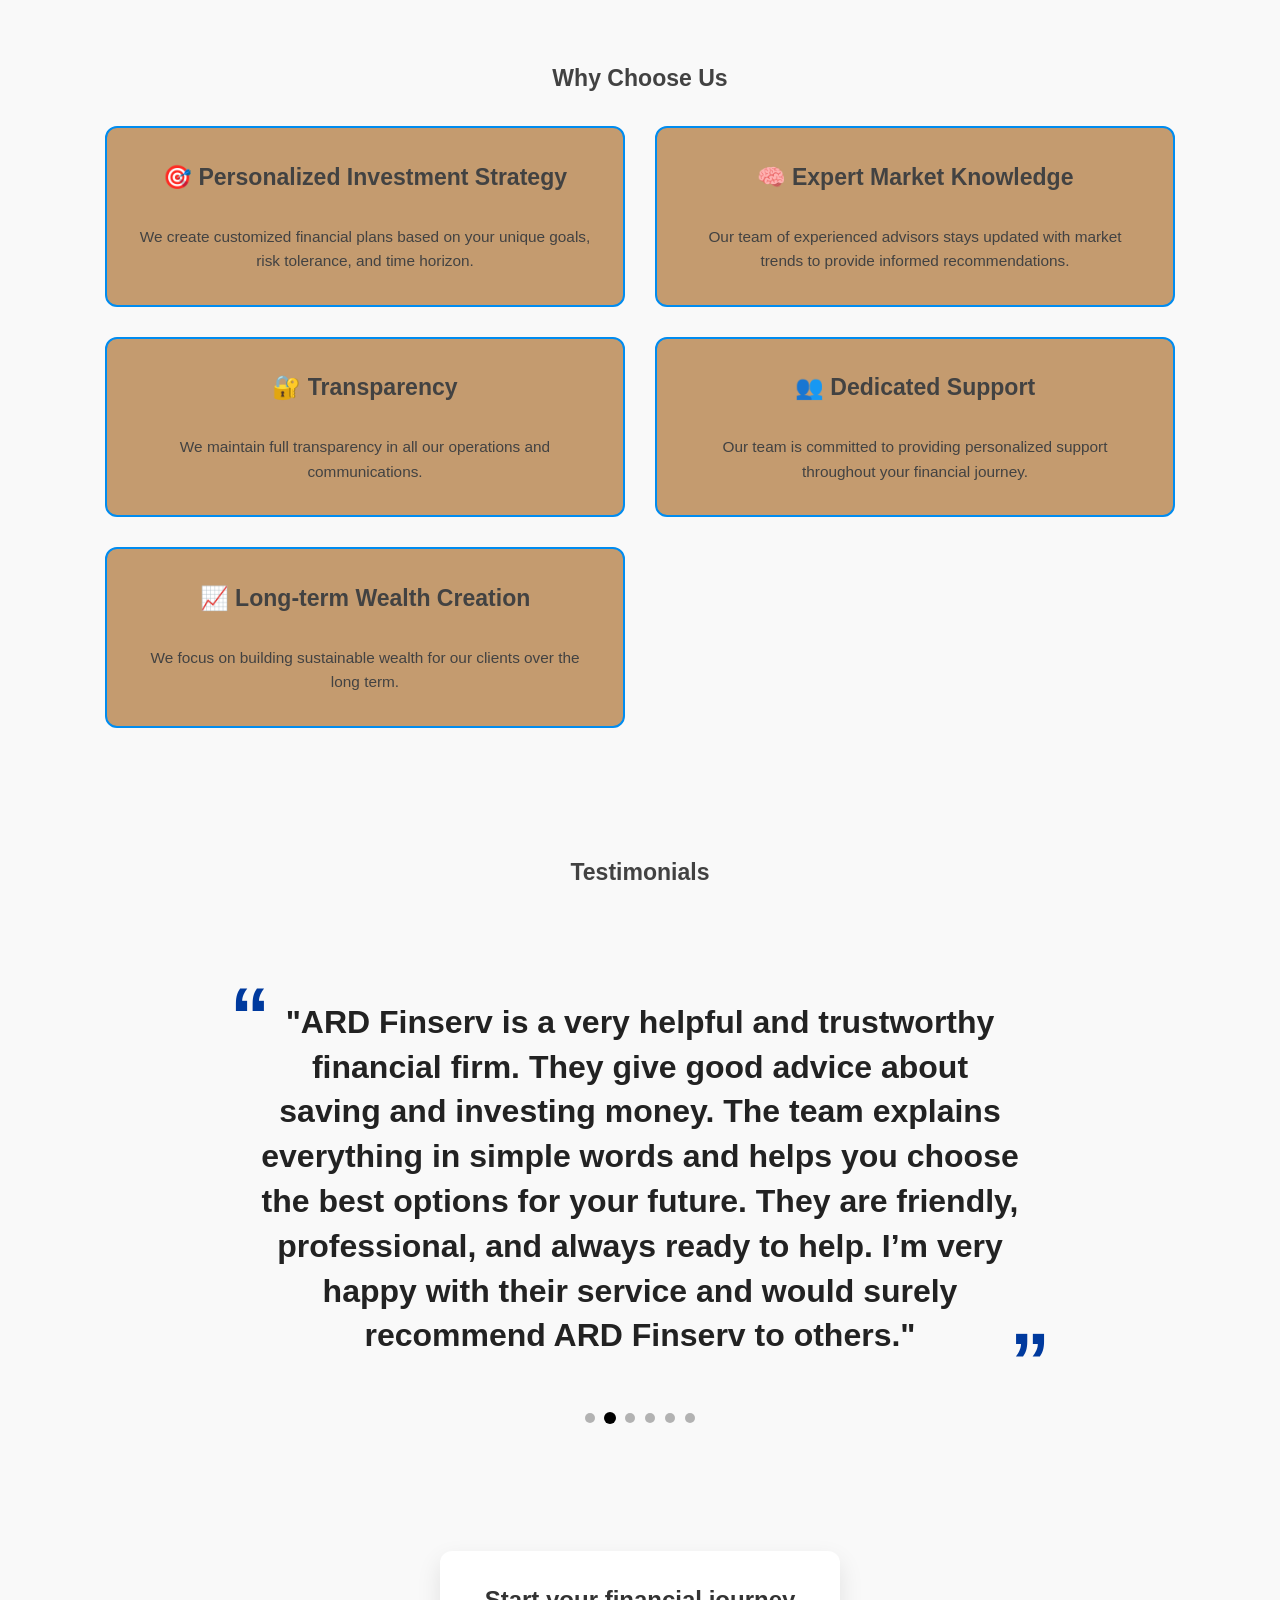
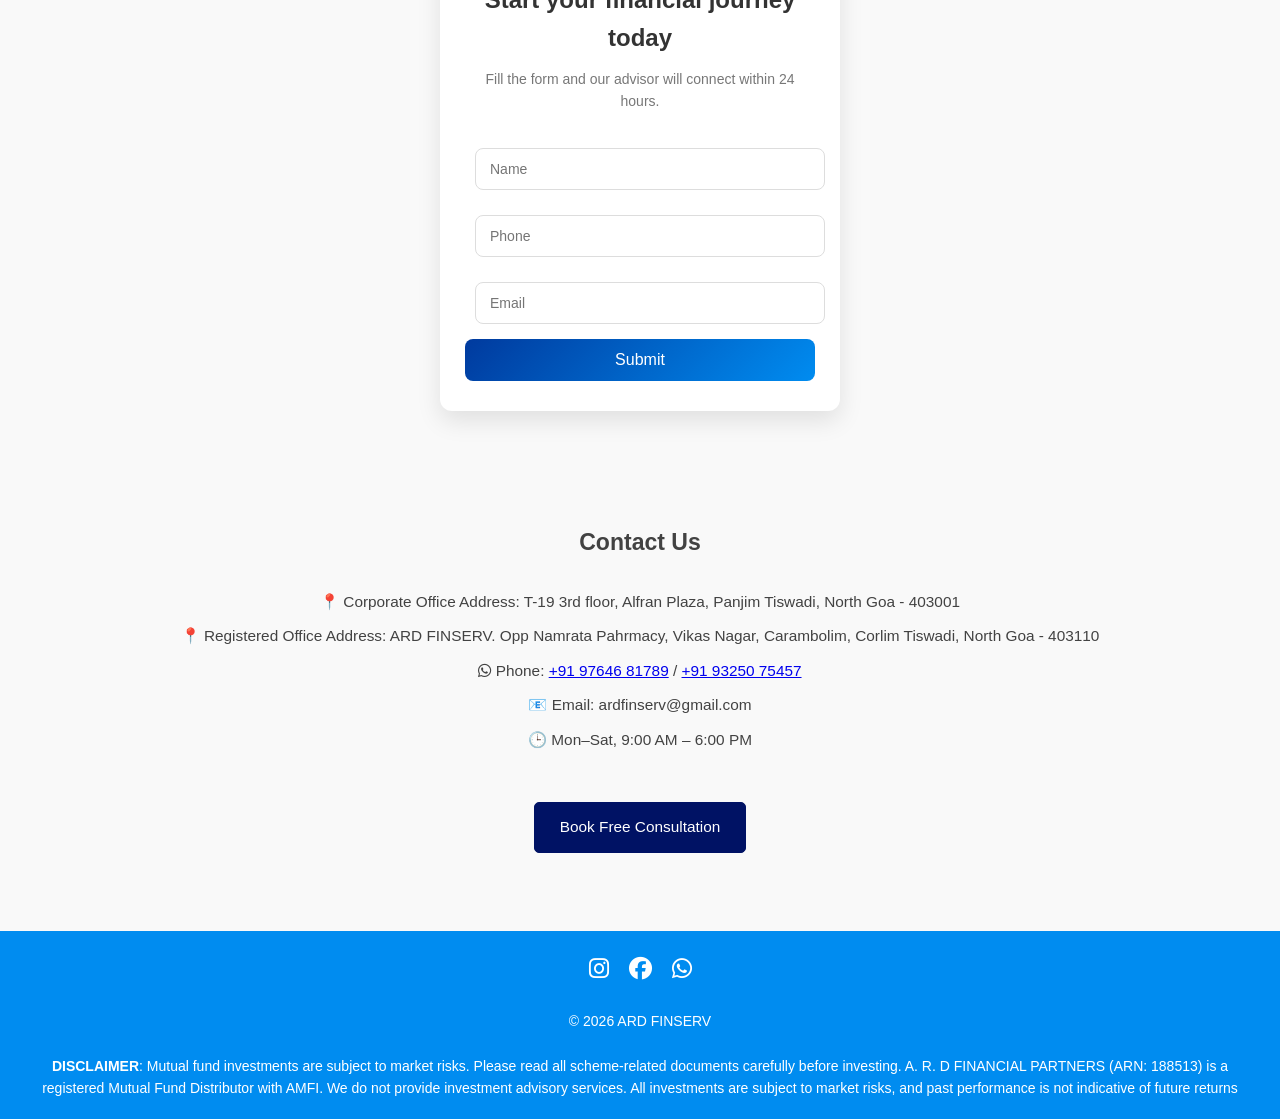
==== commit 959ad488: "upated final changes" ====
--- a/index.html
+++ b/index.html
@@ -390,10 +390,13 @@
   <section class="form">
     <h2>Start your financial journey today</h2>
     <p>Fill the form and our advisor will connect within 24 hours.</p>
-    <input type="text" placeholder="Name">
-    <input type="text" placeholder="Phone">
-    <input type="email" placeholder="Email">
-    <button>Submit</button>
+    <form action="https://api.web3forms.com/submit" method="POST">  
+      <input type="hidden" name="access_key" value="859f2145-a902-4b7d-8dba-3d3d781a019b">
+      <input type="text" placeholder="Name" name="Name">
+      <input type="text" placeholder="Phone" name="Phone">
+      <input type="email" placeholder="Email" name="Email">
+      <button type="submit">Submit</button>
+    </form>
   </section>
 
   <!-- CONTACT -->
--- a/style.css
+++ b/style.css
@@ -138,13 +138,14 @@
 }
 
 .btn.secondary {
+  color: var(--btn-color);
+  background: white;
+  border: 1px solid white;
+}
+
+.btn:hover {
+  color: white;
   background: transparent;
-  border: 1px solid white;
-}
-
-.btn:hover {
-  background: white;
-  color: var(--btn-color);
 }
 
 .big-quote {
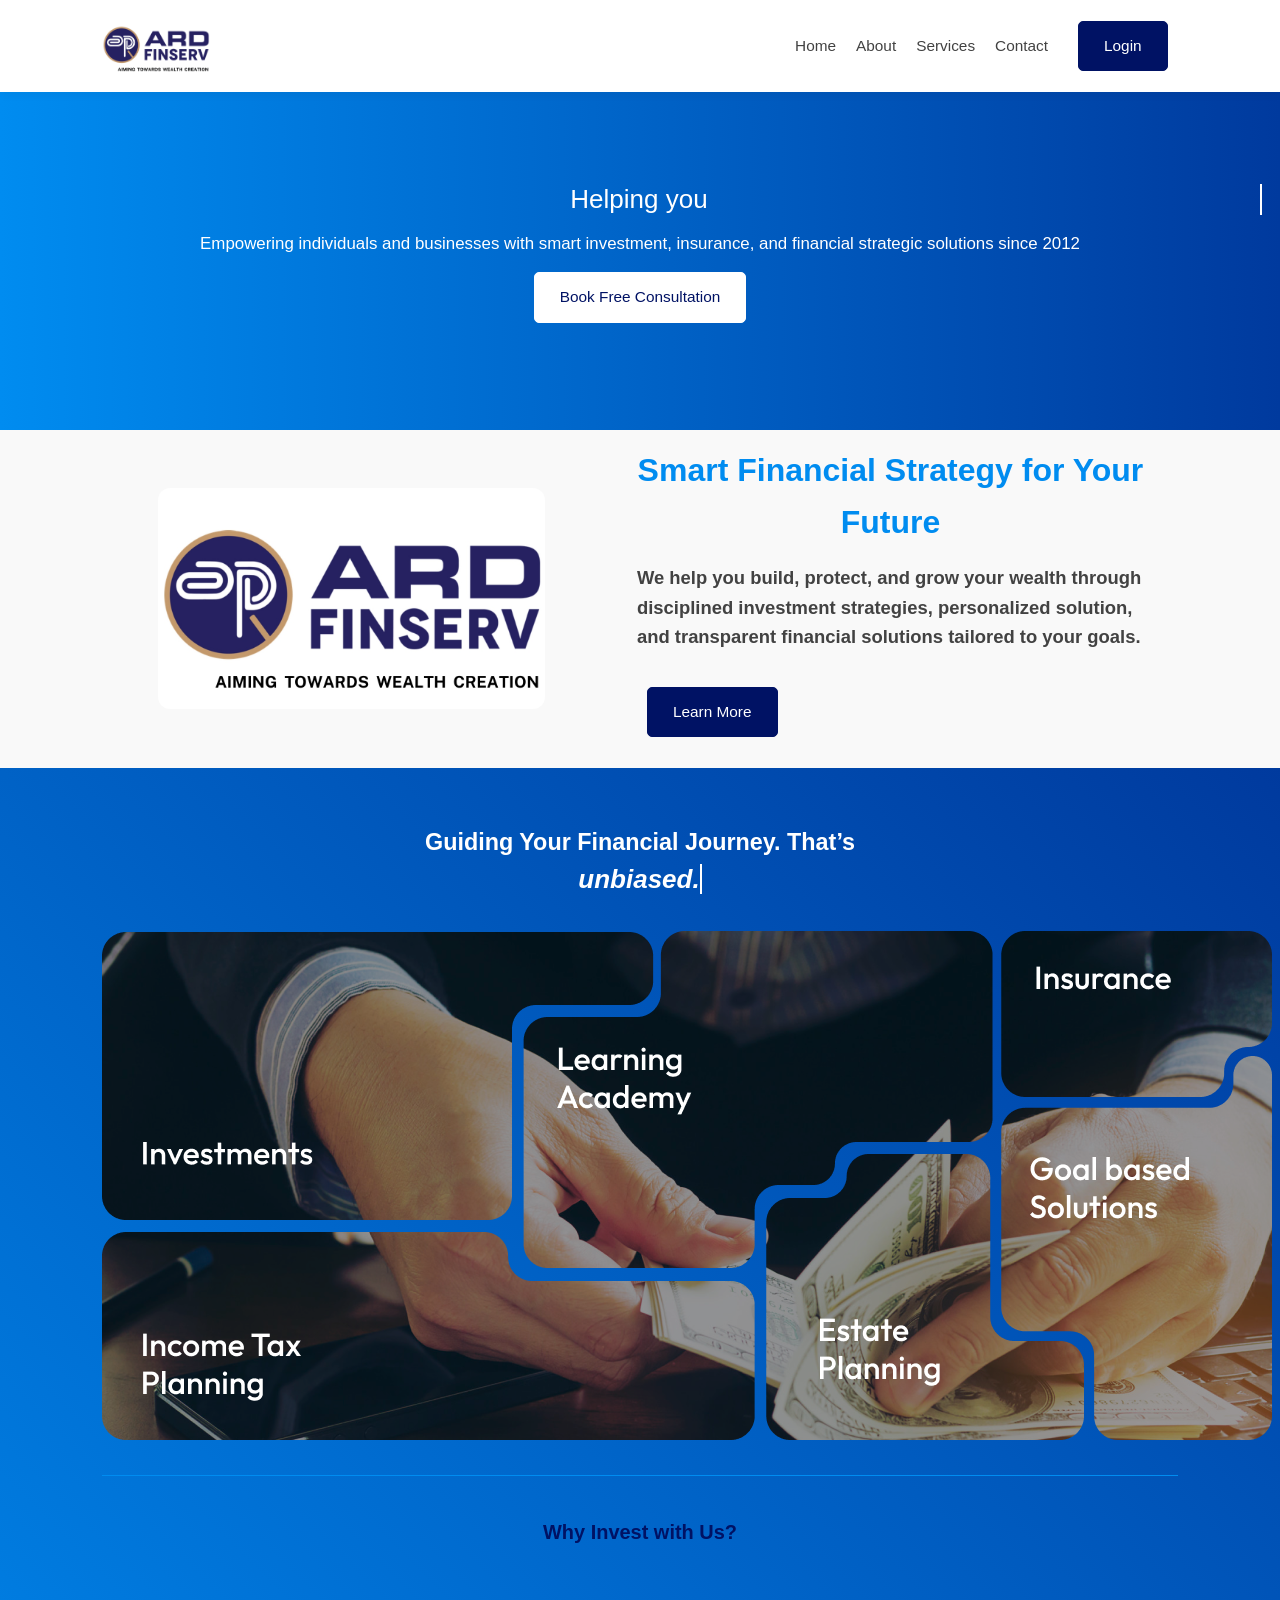
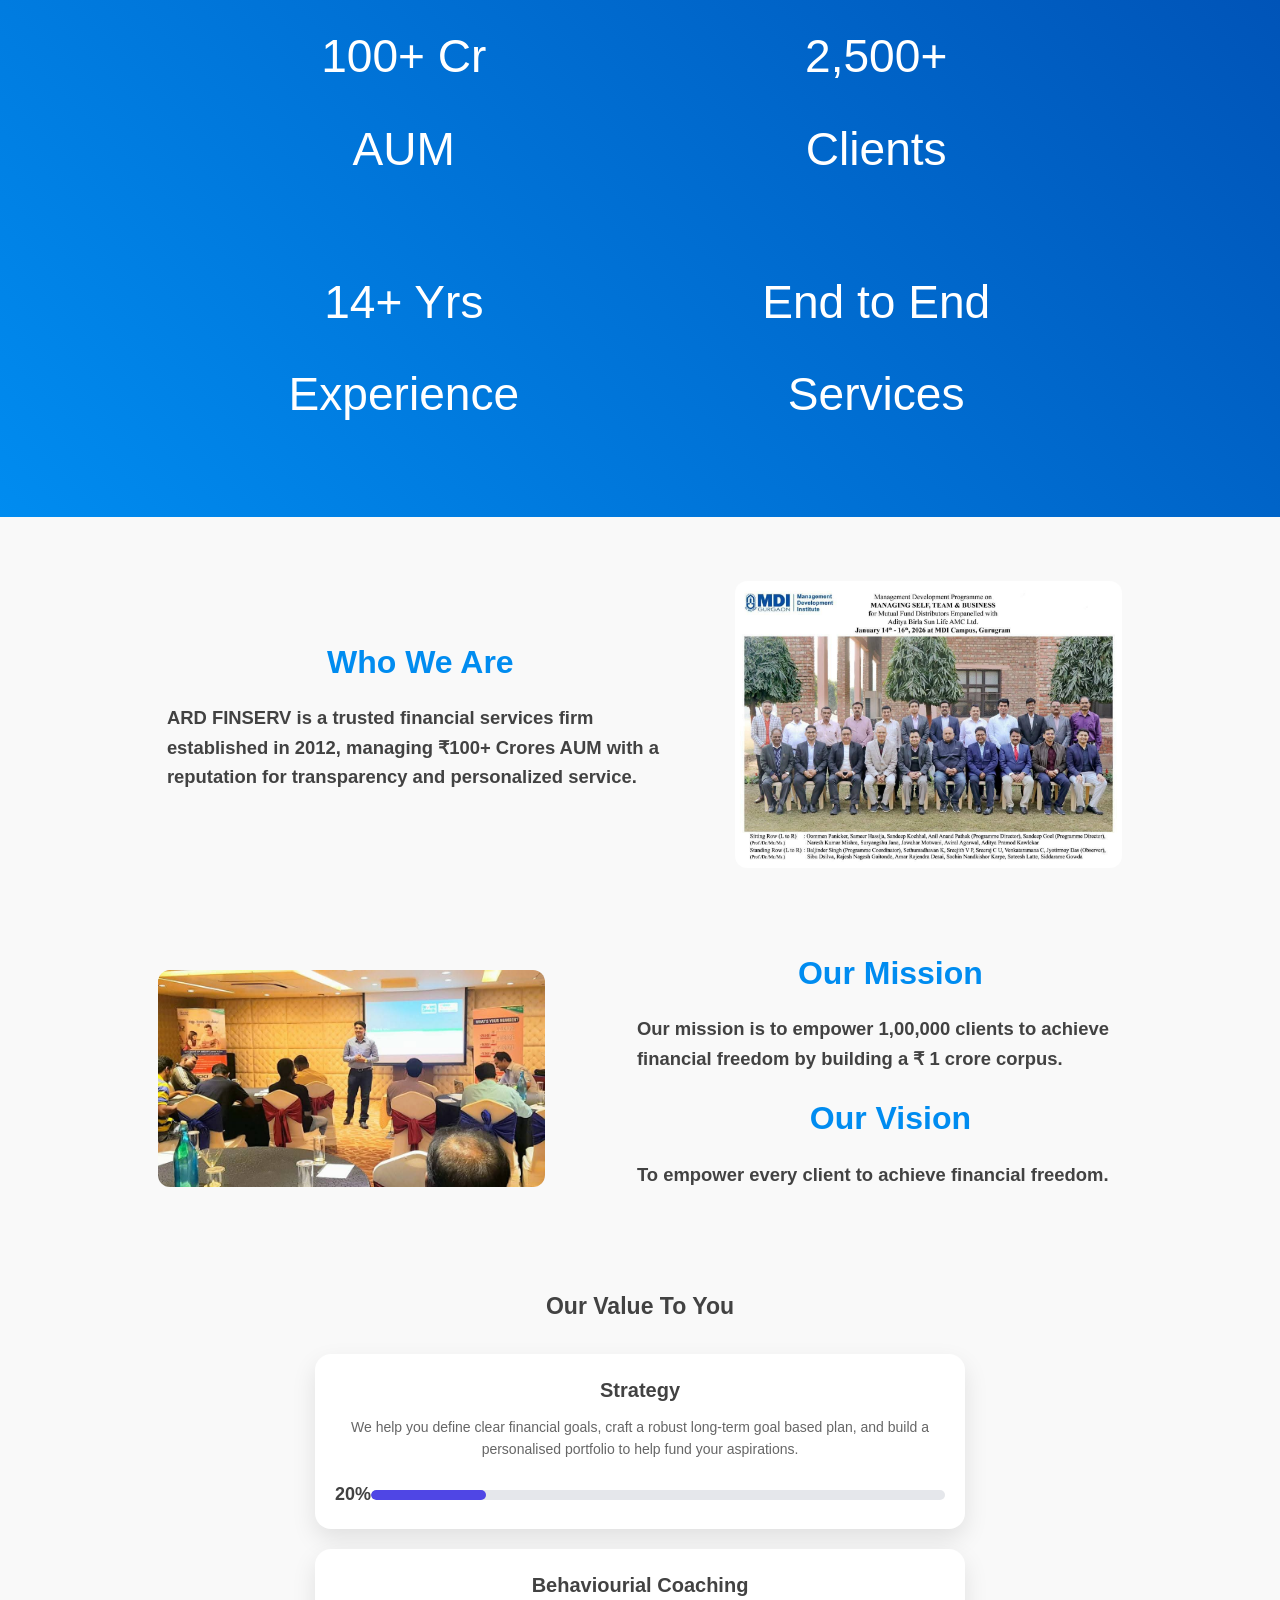
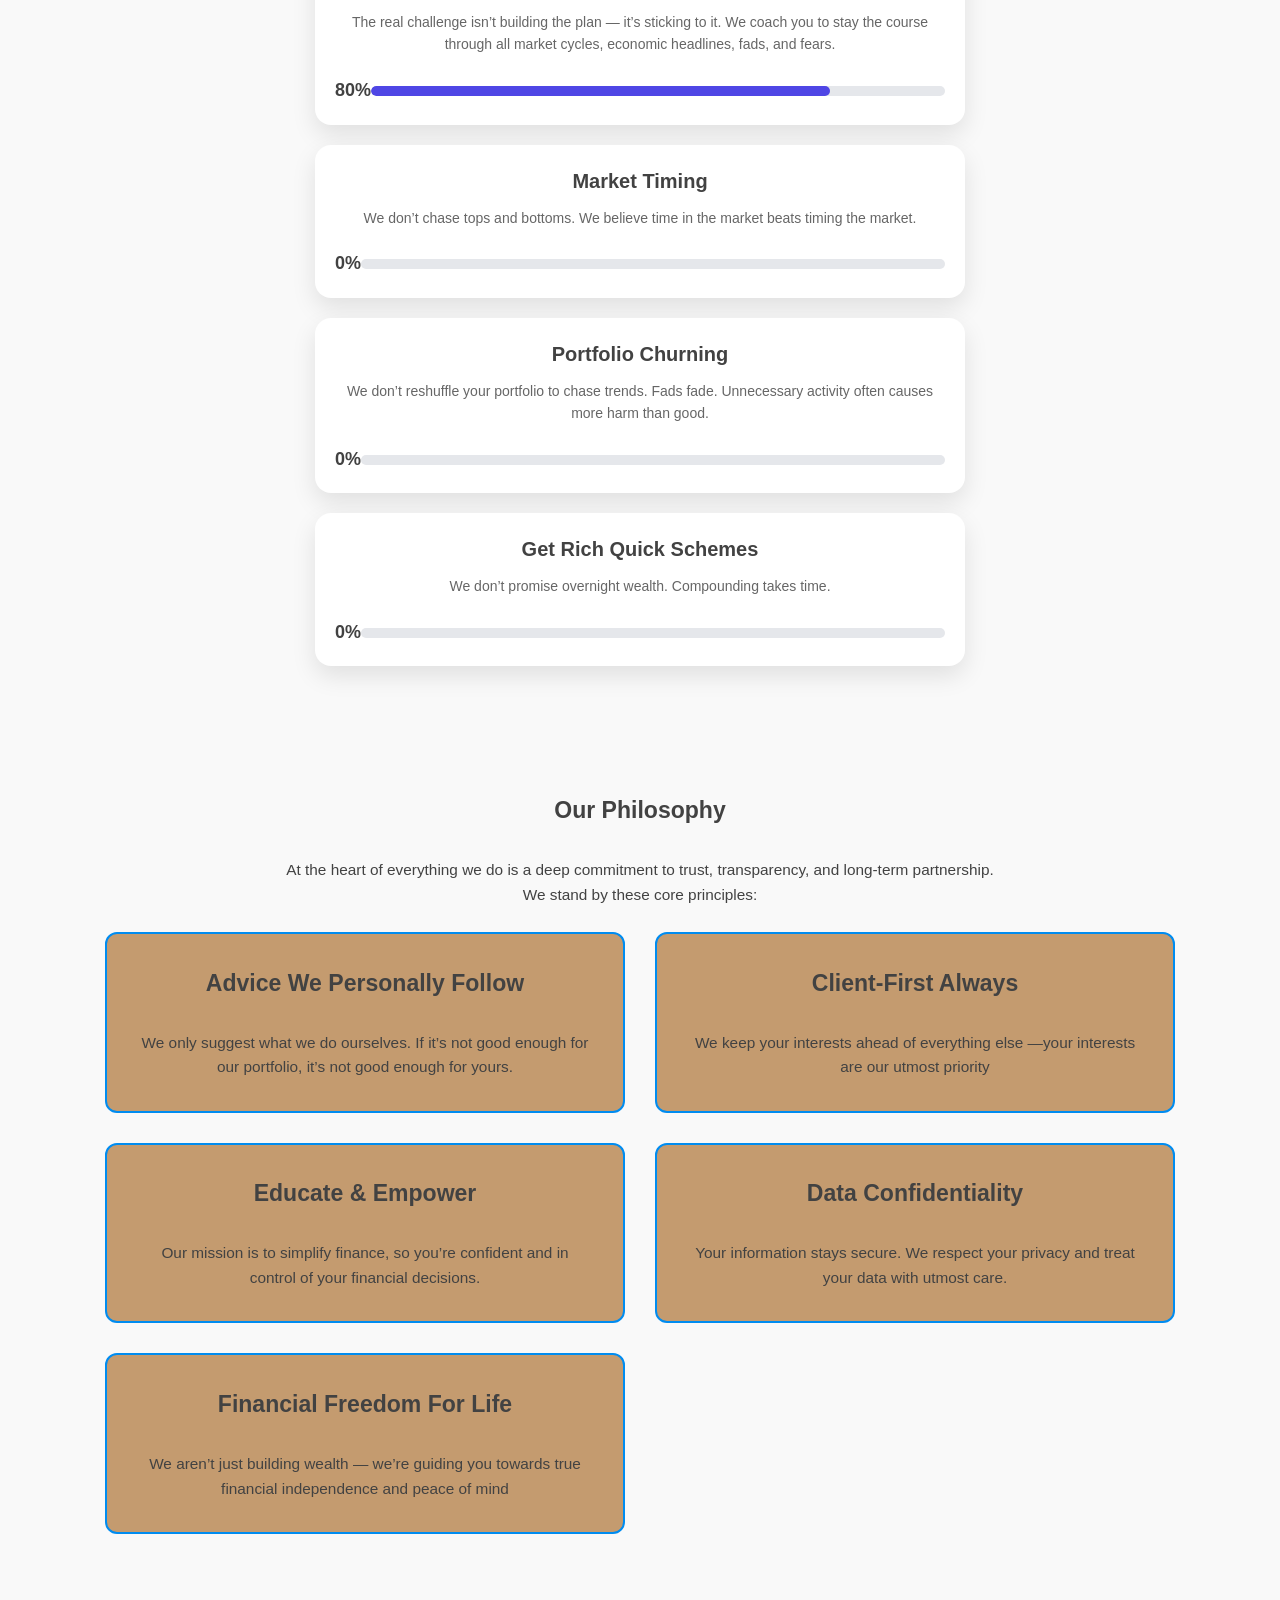
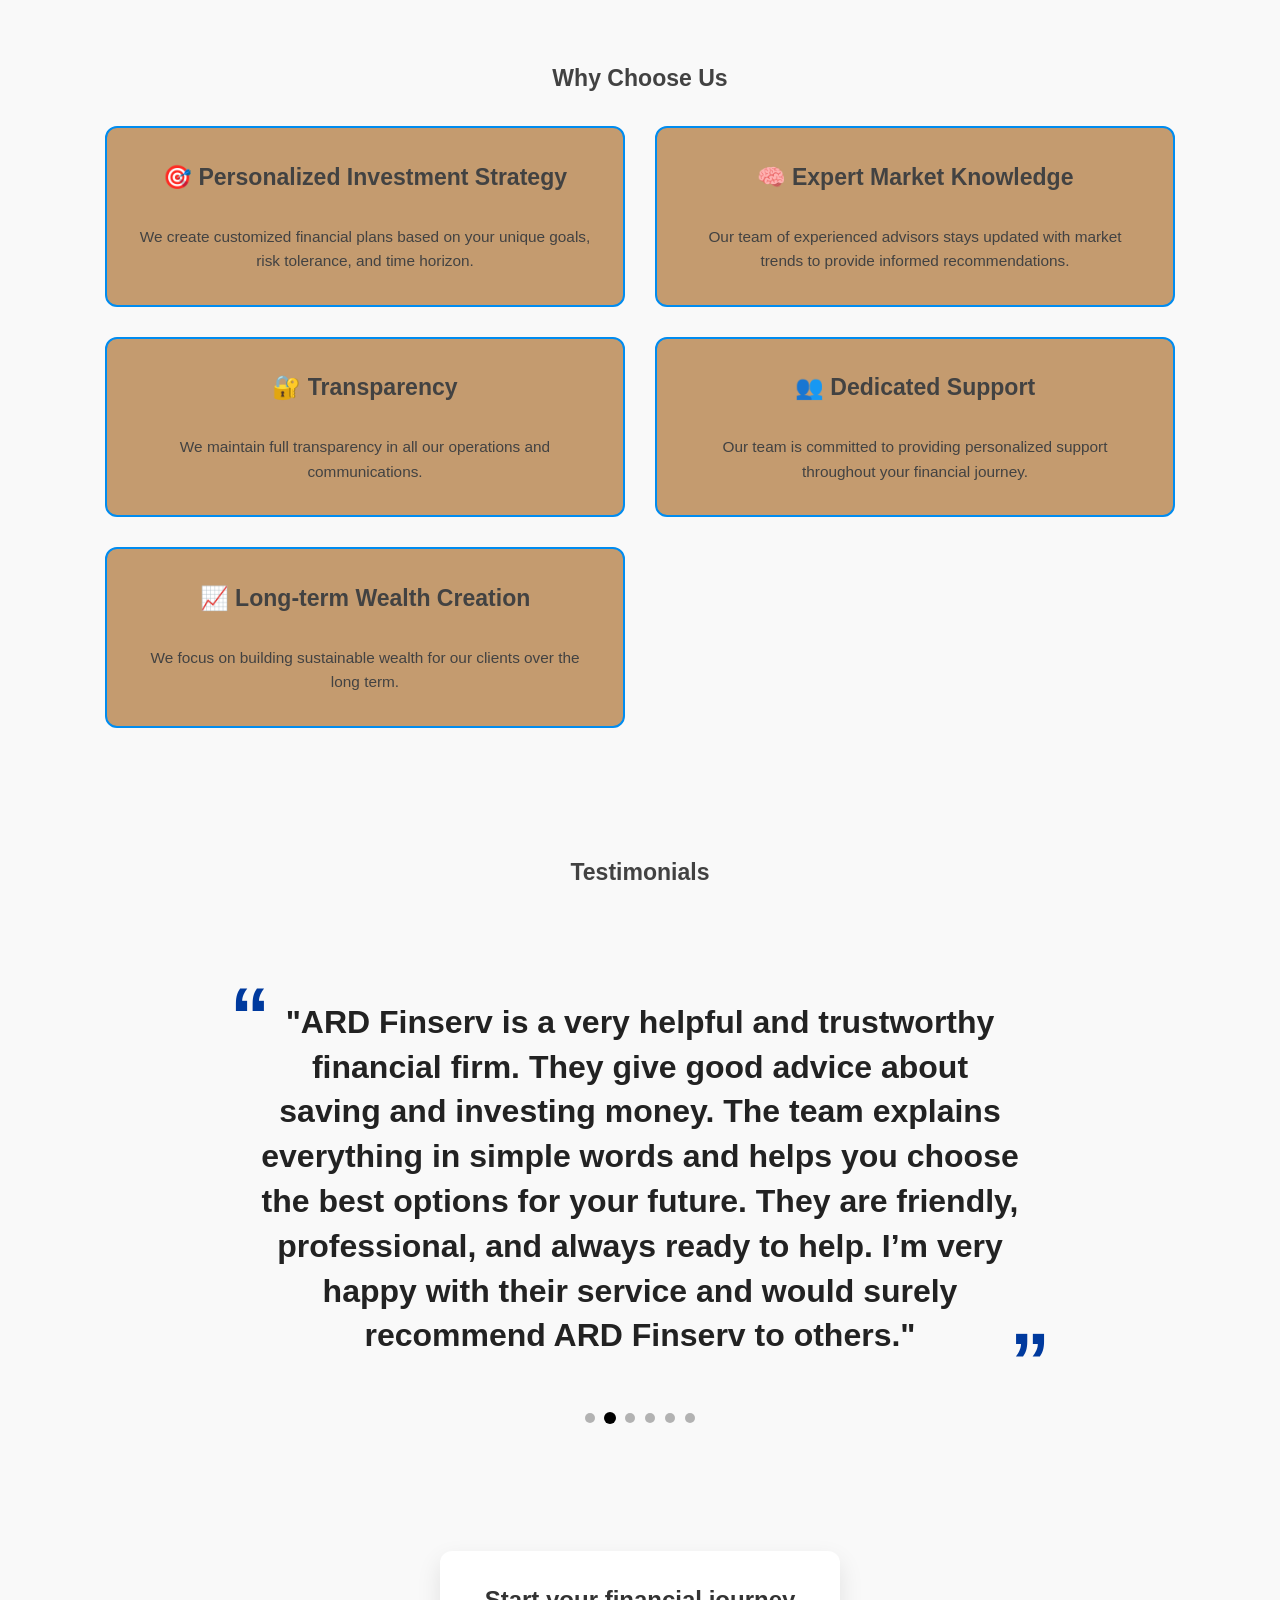
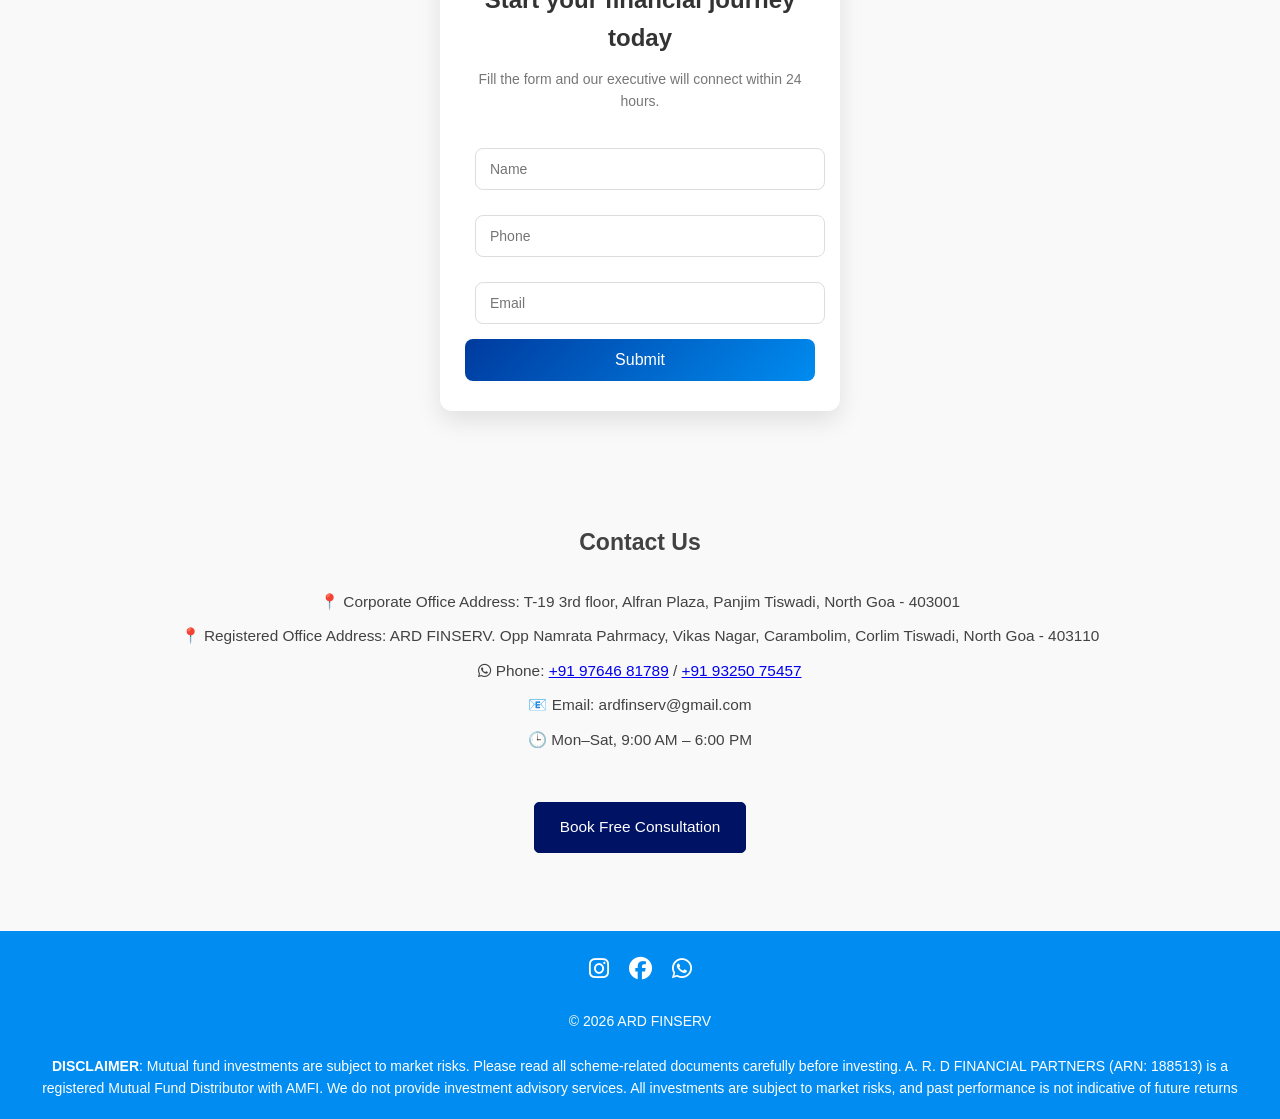
==== commit 50ec1a30: "upated final changes" ====
--- a/index.html
+++ b/index.html
@@ -389,7 +389,7 @@
   <!-- FORM -->
   <section class="form">
     <h2>Start your financial journey today</h2>
-    <p>Fill the form and our advisor will connect within 24 hours.</p>
+    <p>Fill the form and our executive will connect within 24 hours.</p>
     <form action="https://api.web3forms.com/submit" method="POST">  
       <input type="hidden" name="access_key" value="859f2145-a902-4b7d-8dba-3d3d781a019b">
       <input type="text" placeholder="Name" name="Name">
